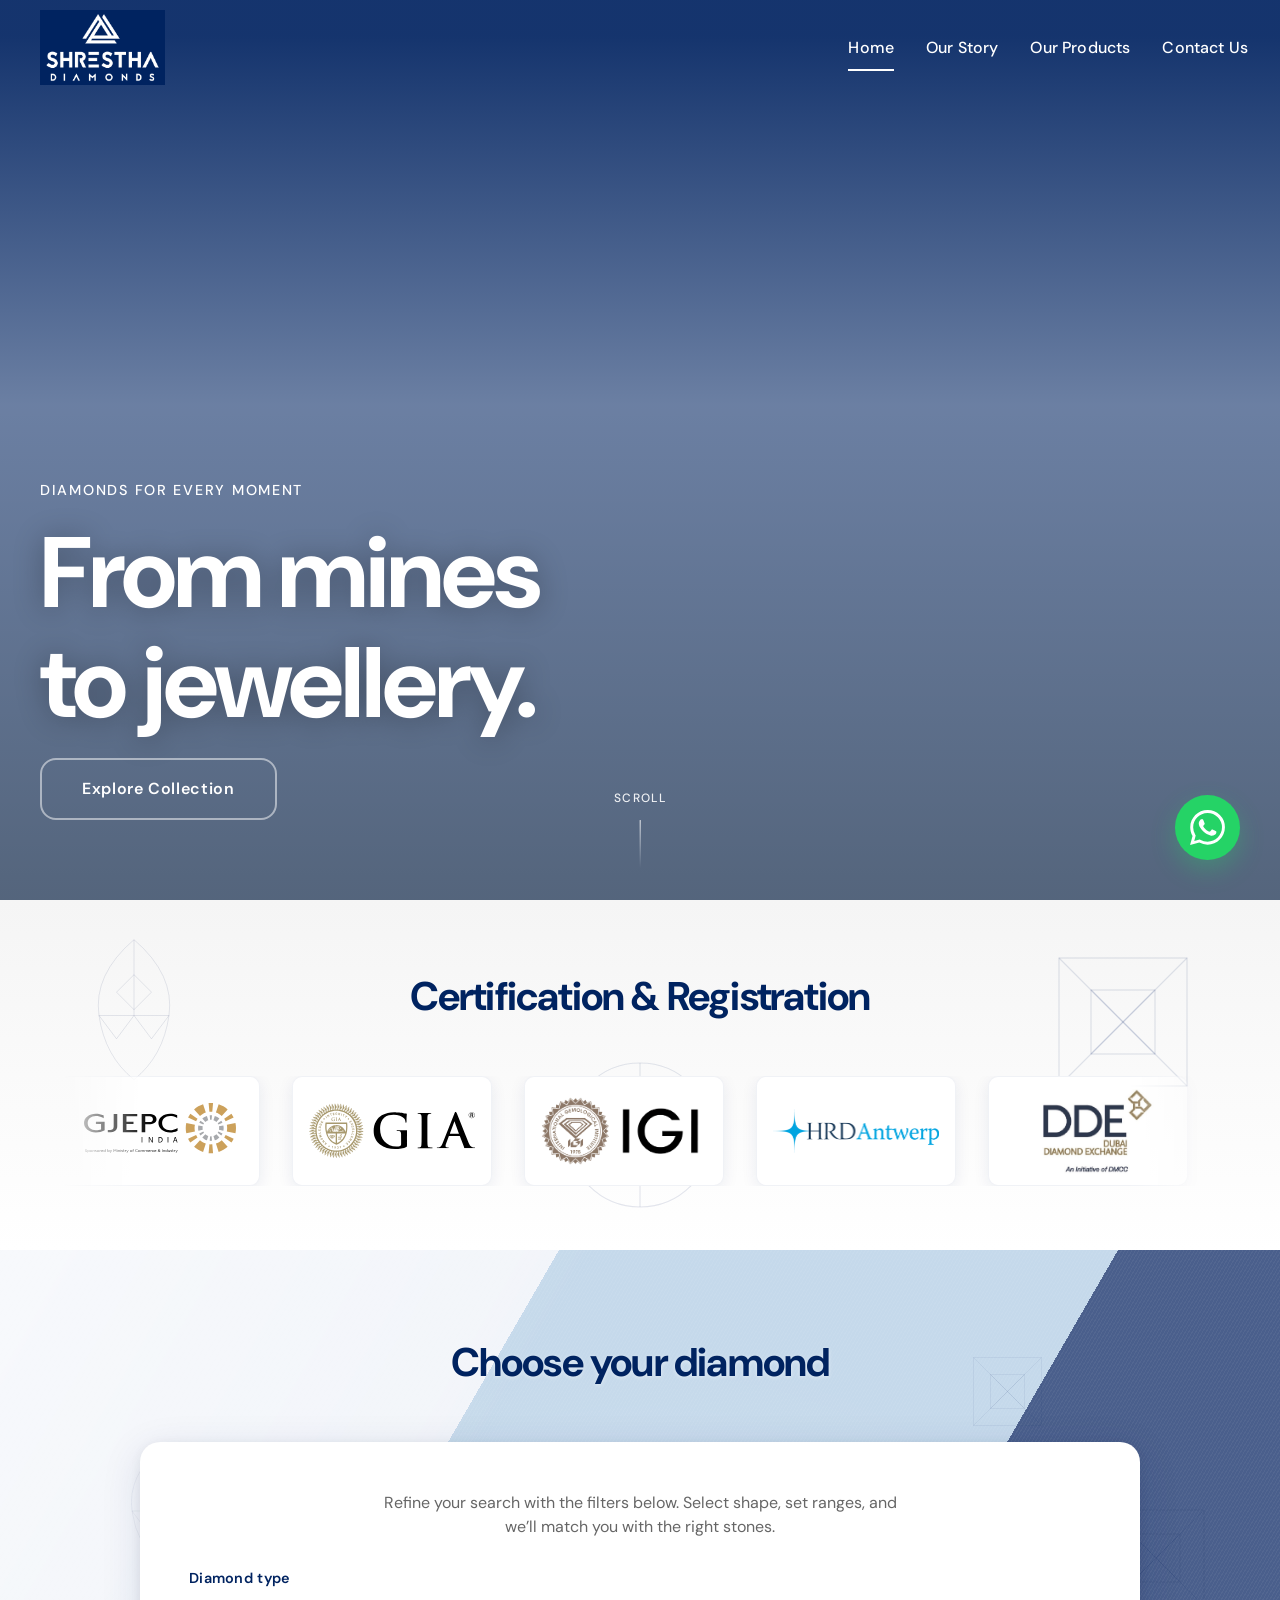
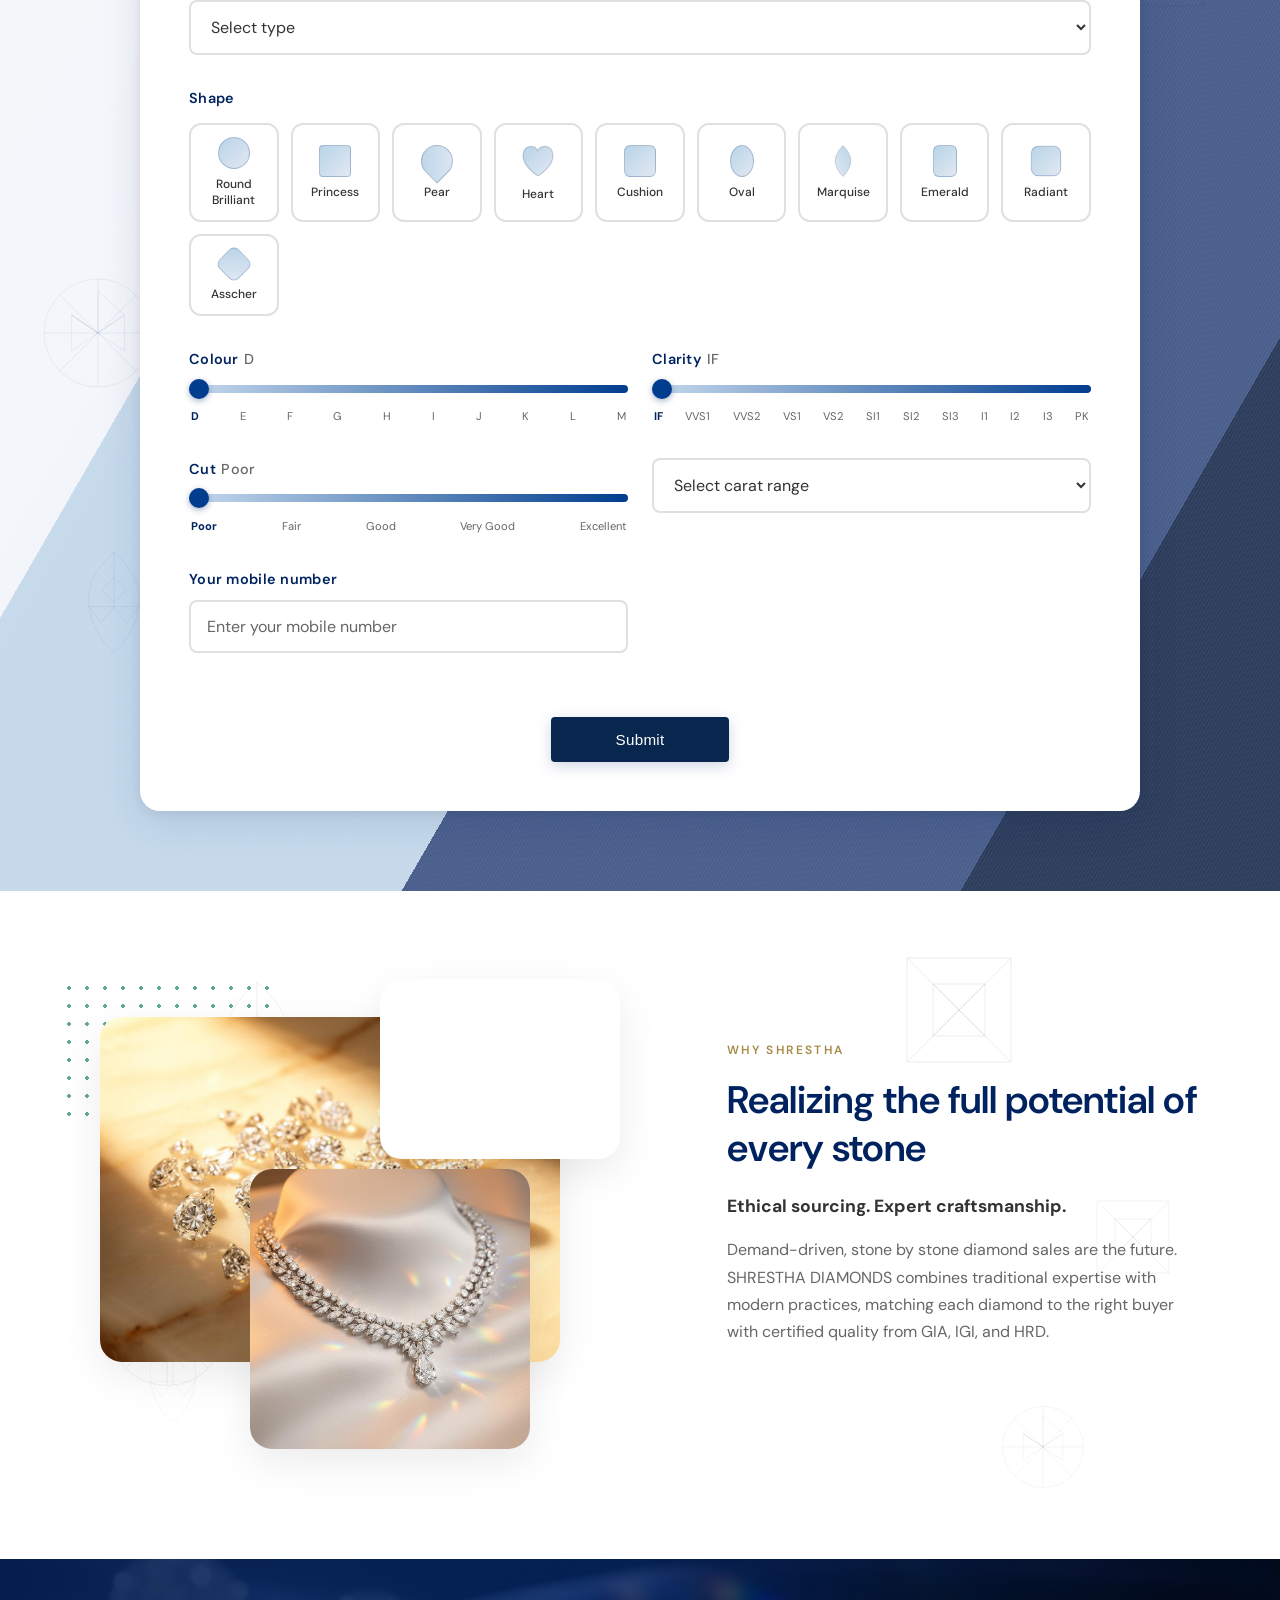
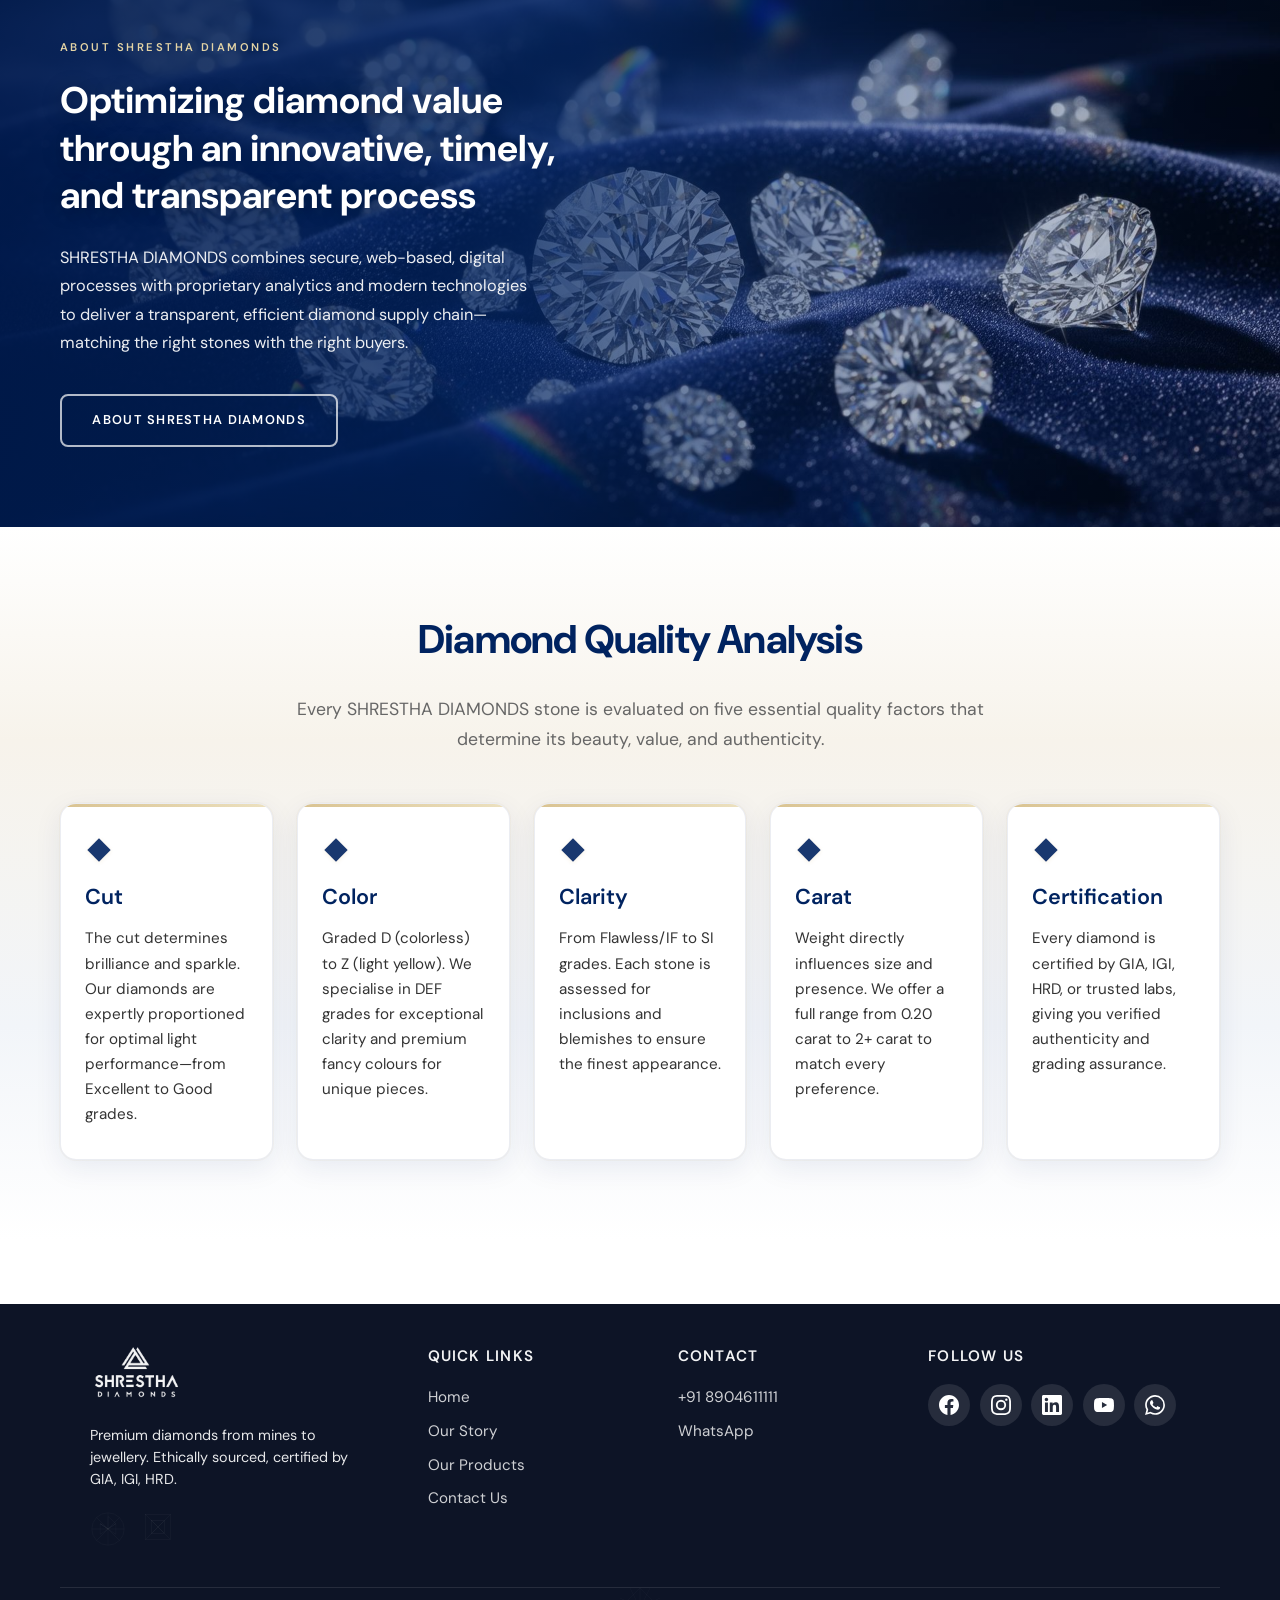
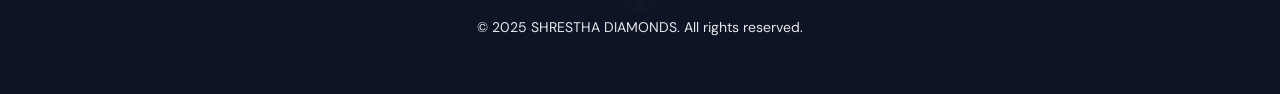
==== index.html @ bd2baa25 "logo changed, certification icons added" ====
<!doctype html>
<html lang="en">

<head>
    <meta charset="UTF-8" />
    <meta name="viewport" content="width=device-width, initial-scale=1.0, viewport-fit=cover" />
    <title>
        SHRESTHA DIAMONDS | Leading Diamond Trader & Importer in South India & Nepal
    </title>
    <meta name="description"
        content="SHRESTHA DIAMONDS: Leading trader, importer, and exporter of premium diamonds in South India and Nepal. Mangaluru central hub for prompt 24-48h delivery. GIA & IGI certified solitaires, polki, and fancy cuts." />
    <link rel="canonical" href="https://shresthadiamonds.com/" />

    <!-- Open Graph -->
    <meta property="og:type" content="website" />
    <meta property="og:title" content="SHRESTHA DIAMONDS - Premium Diamonds from Mines to Jewellery" />
    <meta property="og:description"
        content="Ethically sourced diamonds and fine jewellery. Certified by GIA, IGI, HRD. Diamonds for every moment." />
    <meta property="og:image" content="https://shresthadiamonds.com/assets/images/dimonds-in-box.jpeg" />
    <meta property="og:url" content="https://shresthadiamonds.com/" />
    <meta property="og:locale" content="en_IN" />
    <meta property="og:site_name" content="SHRESTHA DIAMONDS" />

    <!-- Twitter Card -->
    <meta name="twitter:card" content="summary_large_image" />
    <meta name="twitter:title" content="SHRESTHA DIAMONDS - Premium Diamonds" />
    <meta name="twitter:description"
        content="Ethically sourced diamonds and fine jewellery. Certified by GIA, IGI, HRD." />
    <meta name="twitter:image" content="https://shresthadiamonds.com/assets/images/dimonds-in-box.jpeg" />

    <meta name="theme-color" content="#002360" />
    <meta name="robots" content="index, follow" />

    <!-- Resource hints - early connections -->
    <link rel="preconnect" href="https://fonts.googleapis.com" />
    <link rel="preconnect" href="https://fonts.gstatic.com" crossorigin />
    <link rel="dns-prefetch" href="https://images.unsplash.com" />

    <!-- Critical CSS - render-blocking, load first -->
    <link rel="stylesheet" href="assets/css/main.css" />
    <link rel="preload" href="assets/images/logo.png" as="image" />
    <link rel="preload" href="assets/images/black_logo_transparent_background.pdf" as="image" />
    <link rel="preload" href="assets/images/icons.svg" as="image" type="image/svg+xml" />

    <!-- Fonts - load after preconnect, with display=swap to avoid FOIT -->
    <link
        href="https://fonts.googleapis.com/css2?family=DM+Sans:ital,wght@0,400;0,500;0,700;1,400&family=Playfair+Display:wght@400;600;700&family=Inter:wght@300;400;500;600;700&display=swap"
        rel="stylesheet" media="print" onload="this.media = 'all'" />
    <noscript>
        <link
            href="https://fonts.googleapis.com/css2?family=DM+Sans:ital,wght@0,400;0,500;0,700;1,400&family=Playfair+Display:wght@400;600;700&family=Inter:wght@300;400;500;600;700&display=swap"
            rel="stylesheet" />
    </noscript>

    <!-- JSON-LD structured data -->
    <script type="application/ld+json">
            {
                "@context": "https://schema.org",
                "@type": "Organization",
                "name": "SHRESTHA DIAMONDS",
                "description": "Leading diamond trader, importer, and exporter serving the South Indian and Nepal jewellery markets. Specializing in GIA & IGI certified premium diamonds, solitaires, and Syndicate Polki.",
                "url": "https://shresthadiamonds.com",
                "logo": "https://shresthadiamonds.com/assets/images/logo.png",
                "contactPoint": {
                    "@type": "ContactPoint",
                    "telephone": "+91-8904611111",
                    "contactType": "sales",
                    "areaServed": ["IN", "NP"],
                    "availableLanguage": ["English", "Hindi", "Kannada"]
                },
                "address": {
                    "@type": "PostalAddress",
                    "addressLocality": "Mangaluru",
                    "addressRegion": "Karnataka",
                    "addressCountry": "IN"
                },
                "location": [
                    {
                        "@type": "Place",
                        "name": "Mangaluru Central Stock Hub",
                        "address": { "@type": "PostalAddress", "addressLocality": "Mangaluru", "addressCountry": "IN" }
                    },
                    {
                        "@type": "Place",
                        "name": "Kathmandu Overseas Facility",
                        "address": { "@type": "PostalAddress", "addressLocality": "Kathmandu", "addressCountry": "NP" }
                    }
                ]
            }
        </script>
</head>

<body>
    <!-- Navigation - transparent over hero, solid on scroll -->
    <nav class="navbar navbar-transparent" id="navbar">
        <div class="container">
            <div class="nav-content">
                <div class="logo-section">
                    <a href="index.html" class="logo-link" aria-label="SHRESTHA DIAMONDS - Home">
                        <img src="assets/images/logo.png" alt="SHRESTHA DIAMONDS" class="nav-logo" width="120"
                            height="75" fetchpriority="high" decoding="async" />
                    </a>
                </div>
                <button class="mobile-menu-toggle" aria-label="Toggle menu">
                    <span></span>
                    <span></span>
                    <span></span>
                </button>
                <ul class="nav-menu">
                    <li><a href="index.html" class="active">Home</a></li>
                    <li><a href="our-story.html">Our Story</a></li>
                    <li><a href="our-products.html">Our Products</a></li>
                    <li><a href="contact.html">Contact Us</a></li>
                </ul>
            </div>
        </div>
    </nav>

    <!-- Hero Section - Jeton-style full viewport with video -->
    <section class="hero hero-fullscreen">
        <div class="hero-background">
            <video class="hero-video" autoplay muted loop playsinline preload="metadata"
                poster="https://images.unsplash.com/photo-1515562141207-7a88fb7ce338?w=1920&q=80">
                <source src="assets/videos/Luxury_Diamond_Animation_Website_Background.mp4" type="video/mp4" />
                <img src="https://images.unsplash.com/photo-1515562141207-7a88fb7ce338?w=1920&q=80"
                    alt="Diamond Collection" class="hero-image" />
            </video>
            <div class="hero-overlay"></div>
        </div>
        <div class="hero-content">
            <p class="hero-eyebrow reveal-text">
                Diamonds for every moment
            </p>
            <h1 class="hero-headline reveal-text">
                From mines<br />to jewellery.
            </h1>
            <div class="hero-cta reveal-text">
                <a href="index.html#collection" class="btn-hero-primary">Explore Collection</a>
            </div>
        </div>
        <div class="scroll-indicator reveal-text">
            <span class="scroll-text">Scroll</span>
            <span class="scroll-line"></span>
        </div>
    </section>

    <!-- Our Clients Section - Auto-scroll marquee -->
    <section class="clients-section section-reveal">
        <div class="diamond-sketches" aria-hidden="true">
            <svg class="diamond-sketch diamond-sketch--pear" viewBox="0 0 120 140" aria-hidden="true">
                <use href="assets/images/icons.svg#diamond-sketch-pear" />
            </svg>
            <svg class="diamond-sketch diamond-sketch--round" viewBox="0 0 100 100" aria-hidden="true">
                <use href="assets/images/icons.svg#diamond-sketch-round" />
            </svg>
            <svg class="diamond-sketch diamond-sketch--princess" viewBox="0 0 100 100" aria-hidden="true">
                <use href="assets/images/icons.svg#diamond-sketch-princess" />
            </svg>
        </div>
        <div class="container">
            <h2 class="section-title scroll-fade-in">Certification & Registration</h2>
            <div class="clients-marquee">
                <div class="clients-track">
                    <div class="client-logo" title="GJEPC">
                        <img src="assets/images/certification/gjepc-logo.svg" alt="GJEPC" width="100" height="100">
                    </div>
                    <div class="client-logo" title="GIA">
                        <img src="assets/images/certification/gia-logo.svg" alt="GIA" width="100" height="100">
                    </div>
                    <div class="client-logo" title="IGI">
                        <img src="assets/images/certification/igi-logo.png" alt="IGI" width="100" height="100">
                    </div>
                    <div class="client-logo" title="HRD Antwerp">
                        <img src="assets/images/certification/hrd-antwerp-logo.png" alt="HRD Antwerp" width="100" height="100">
                    </div>
                    <div class="client-logo" title="DDE">
                        <img src="assets/images/certification/dde-logo.png" alt="DDE" width="100" height="100">
                    </div>
                    <div class="client-logo" title="FIEO">
                        <img src="assets/images/certification/fieo-logo.png" alt="FIEO" width="100" height="100">
                    </div>
                    <div class="client-logo" title="Kimberley Process">
                        <img src="assets/images/certification/kimberley-process-logo.png" alt="Kimberley Process"
                            width="100" height="100">
                    </div>
                    <div class="client-logo" title="SGL">
                        <img src="assets/images/certification/sgl-logo.png" alt="SGL" width="100" height="100">
                    </div>
                    <!-- Duplicate for seamless loop -->
                    <div class="client-logo" title="GJEPC">
                        <img src="assets/images/certification/gjepc-logo.svg" alt="GJEPC" width="100" height="100">
                    </div>
                    <div class="client-logo" title="GIA">
                        <img src="assets/images/certification/gia-logo.svg" alt="GIA" width="100" height="100">
                    </div>
                    <div class="client-logo" title="IGI">
                        <img src="assets/images/certification/igi-logo.png" alt="IGI" width="100" height="100">
                    </div>
                    <div class="client-logo" title="HRD Antwerp">
                        <img src="assets/images/certification/hrd-antwerp-logo.png" alt="HRD Antwerp" width="100" height="100">
                    </div>
                    <div class="client-logo" title="DDE">
                        <img src="assets/images/certification/dde-logo.png" alt="DDE" width="100" height="100">
                    </div>
                    <div class="client-logo" title="FIEO">
                        <img src="assets/images/certification/fieo-logo.png" alt="FIEO" width="100" height="100">
                    </div>
                    <div class="client-logo" title="Kimberley Process">
                        <img src="assets/images/certification/kimberley-process-logo.png" alt="Kimberley Process"
                            width="100" height="100">
                    </div>
                    <div class="client-logo" title="SGL">
                        <img src="assets/images/certification/sgl-logo.png" alt="SGL" width="100" height="100">
                    </div>
                </div>
            </div>
        </div>
    </section>

    <!-- Diamond Selection Box -->
    <section id="collection" class="diamond-selection section-reveal">
        <div class="diamond-sketches diamond-sketches--selection" aria-hidden="true">
            <svg class="diamond-sketch diamond-sketch--pear" viewBox="0 0 120 140" aria-hidden="true">
                <use href="assets/images/icons.svg#diamond-sketch-pear" />
            </svg>
            <svg class="diamond-sketch diamond-sketch--round" viewBox="0 0 100 100" aria-hidden="true">
                <use href="assets/images/icons.svg#diamond-sketch-round" />
            </svg>
            <svg class="diamond-sketch diamond-sketch--princess" viewBox="0 0 100 100" aria-hidden="true">
                <use href="assets/images/icons.svg#diamond-sketch-princess" />
            </svg>
            <svg class="diamond-sketch diamond-sketch--round diamond-sketch--sel-extra" viewBox="0 0 100 100"
                aria-hidden="true">
                <use href="assets/images/icons.svg#diamond-sketch-round" />
            </svg>
            <svg class="diamond-sketch diamond-sketch--pear diamond-sketch--sel-extra" viewBox="0 0 120 140"
                aria-hidden="true">
                <use href="assets/images/icons.svg#diamond-sketch-pear" />
            </svg>
            <svg class="diamond-sketch diamond-sketch--princess diamond-sketch--sel-extra" viewBox="0 0 100 100"
                aria-hidden="true">
                <use href="assets/images/icons.svg#diamond-sketch-princess" />
            </svg>
        </div>
        <div class="container">
            <h2 class="section-title scroll-fade-in">
                Choose your diamond
            </h2>
            <div class="selection-box scroll-fade-in-delay">
                <p class="filters-intro">
                    Refine your search with the filters below. Select shape,
                    set ranges, and we’ll match you with the right stones.
                </p>
                <form id="diamondForm" class="diamond-form filters-form">
                    <div class="hp-field">
                        <label for="b_name">Bot Name</label>
                        <input type="text" id="b_name" name="b_name" tabindex="-1" autocomplete="off">
                    </div>
                    <input type="hidden" id="shape" name="shape" value="" />

                    <div class="filter-block">
                        <label class="filter-label">Diamond type</label>
                        <select id="diamondType" class="form-control filter-select" required>
                            <option value="">Select type</option>
                            <option value="minus-two">Minus two</option>
                            <option value="star-melle">Star Melle</option>
                            <option value="solitaire">Solitaire</option>
                            <option value="polki">Polki</option>
                        </select>
                    </div>

                    <div class="filter-block filter-shape">
                        <label class="filter-label">Shape</label>
                        <div class="shape-grid" role="group" aria-label="Diamond shape">
                            <button type="button" class="shape-btn" data-shape="round" title="Round Brilliant Cut">
                                <span class="shape-icon shape-round"></span>
                                <span>Round Brilliant</span>
                            </button>
                            <button type="button" class="shape-btn" data-shape="princess" title="Princess">
                                <span class="shape-icon shape-princess"></span>
                                <span>Princess</span>
                            </button>
                            <button type="button" class="shape-btn" data-shape="pear" title="Pear">
                                <span class="shape-icon shape-pear"></span>
                                <span>Pear</span>
                            </button>
                            <button type="button" class="shape-btn" data-shape="heart" title="Heart">
                                <span class="shape-icon shape-heart">
                                    <svg viewBox="0 0 24 24" fill="none" aria-hidden="true">
                                        <use href="assets/images/icons.svg#icon-heart" />
                                    </svg>
                                </span>
                                <span>Heart</span>
                            </button>
                            <button type="button" class="shape-btn" data-shape="cushion" title="Cushion">
                                <span class="shape-icon shape-cushion"></span>
                                <span>Cushion</span>
                            </button>
                            <button type="button" class="shape-btn" data-shape="oval" title="Oval">
                                <span class="shape-icon shape-oval"></span>
                                <span>Oval</span>
                            </button>
                            <button type="button" class="shape-btn" data-shape="marquise" title="Marquise">
                                <span class="shape-icon shape-marquise">
                                    <svg viewBox="0 0 32 32" fill="none" aria-hidden="true">
                                        <use href="assets/images/icons.svg#icon-marquise" />
                                    </svg>
                                </span>
                                <span>Marquise</span>
                            </button>
                            <button type="button" class="shape-btn" data-shape="emerald" title="Emerald">
                                <span class="shape-icon shape-emerald"></span>
                                <span>Emerald</span>
                            </button>
                            <button type="button" class="shape-btn" data-shape="radiant" title="Radiant">
                                <span class="shape-icon shape-radiant"></span>
                                <span>Radiant</span>
                            </button>
                            <button type="button" class="shape-btn" data-shape="asscher-cut" title="Asscher">
                                <span class="shape-icon shape-asscher"></span>
                                <span>Asscher</span>
                            </button>
                        </div>
                    </div>

                    <div class="filter-row filter-row-2">
                        <div class="filter-block filter-slider-block">
                            <label class="filter-label">Colour
                                <span class="filter-value" id="colourValue">D</span></label>
                            <input type="range" id="colourSlider" class="filter-range" min="0" max="9" value="0"
                                step="1" aria-label="Colour grade" />
                            <div class="slider-labels slider-labels-colour">
                                <span>D</span><span>E</span><span>F</span><span>G</span><span>H</span><span>I</span><span>J</span><span>K</span><span>L</span><span>M</span>
                            </div>
                        </div>
                        <div class="filter-block filter-slider-block">
                            <label class="filter-label">Clarity
                                <span class="filter-value" id="clarityValue">IF</span></label>
                            <input type="range" id="claritySlider" class="filter-range" min="0" max="11" value="0"
                                step="1" aria-label="Clarity grade" />
                            <div class="slider-labels slider-labels-clarity">
                                <span>IF</span><span>VVS1</span><span>VVS2</span><span>VS1</span><span>VS2</span><span>SI1</span><span>SI2</span><span>SI3</span><span>I1</span><span>I2</span><span>I3</span><span>PK</span>
                            </div>
                        </div>
                    </div>

                    <div class="filter-row filter-row-2">
                        <div class="filter-block filter-slider-block">
                            <label class="filter-label">Cut
                                <span class="filter-value" id="cutValue">Poor</span></label>
                            <input type="range" id="cutSlider" class="filter-range" min="0" max="4" value="0" step="1"
                                aria-label="Cut grade" />
                            <div class="slider-labels slider-labels-cut">
                                <span>Poor</span><span>Fair</span><span>Good</span><span>Very
                                    Good</span><span>Excellent</span>
                            </div>
                        </div>
                        <div class="filter-block">
                            <select id="caratRange" class="form-control filter-select" aria-label="Carat range"
                                required>
                                <option value="">Select carat range</option>
                                <option value="0-0.14 carat">
                                    0 to 0.14 carat
                                </option>
                                <option value="0.14-0.30 carat">
                                    0.14 - 0.30 carat
                                </option>
                                <option value="0.30-0.40 carat">
                                    0.30-0.40 carat
                                </option>
                                <option value="0.40-0.50 carat">
                                    0.40-0.50 carat
                                </option>
                                <option value="0.50-0.60 carat">
                                    0.50-0.60 carat
                                </option>
                                <option value="0.60-0.70 carat">
                                    0.60-0.70 carat
                                </option>
                                <option value="0.70-0.80 carat">
                                    0.70-0.80 carat
                                </option>
                                <option value="0.80-0.90 carat">
                                    0.80-0.90 carat
                                </option>
                                <option value="0.90-1.00 carat">
                                    0.90-1.00 carat
                                </option>
                                <option value="1.00-1.20 carat">
                                    1.00-1.20 carat
                                </option>
                                <option value="1.20-1.40 carat">
                                    1.20-1.40 carat
                                </option>
                                <option value="1.40-1.60 carat">
                                    1.40-1.60 carat
                                </option>
                                <option value="1.60-1.80 carat">
                                    1.60-1.80 carat
                                </option>
                                <option value="1.80-2.00 carat">
                                    1.80-2.00 carat
                                </option>
                                <option value="2+ Carat">2+ Carat</option>
                            </select>
                        </div>
                    </div>

                    <div class="filter-row filter-row-2">
                        <div class="filter-block filter-contact">
                            <label class="filter-label" for="mobileNumber">Your mobile number</label>
                            <input type="tel" id="mobileNumber" class="form-control filter-input"
                                placeholder="Enter your mobile number" required minlength="10" maxlength="15"
                                pattern="[0-9]{10,15}" title="Please enter a valid mobile number (10-15 digits)" />
                        </div>
                    </div>

                    <button type="submit" class="btn-philosophy"
                        style="margin-top: 2rem; align-self: center; justify-content: center; border: none; cursor: pointer; padding: 0.875rem 4rem;">
                        Submit
                    </button>
                </form>
            </div>
        </div>
    </section>

    <!-- Design Help / WHY SHRESTHA Section - interior collage + content -->
    <section class="design-help-section section-reveal">
        <div class="diamond-sketches diamond-sketches--why" aria-hidden="true">
            <svg class="diamond-sketch diamond-sketch--pear" viewBox="0 0 120 140" aria-hidden="true">
                <use href="assets/images/icons.svg#diamond-sketch-pear" />
            </svg>
            <svg class="diamond-sketch diamond-sketch--round" viewBox="0 0 100 100" aria-hidden="true">
                <use href="assets/images/icons.svg#diamond-sketch-round" />
            </svg>
            <svg class="diamond-sketch diamond-sketch--princess" viewBox="0 0 100 100" aria-hidden="true">
                <use href="assets/images/icons.svg#diamond-sketch-princess" />
            </svg>
            <svg class="diamond-sketch diamond-sketch--round diamond-sketch--why-extra" viewBox="0 0 100 100"
                aria-hidden="true">
                <use href="assets/images/icons.svg#diamond-sketch-round" />
            </svg>
            <svg class="diamond-sketch diamond-sketch--pear diamond-sketch--why-extra" viewBox="0 0 120 140"
                aria-hidden="true">
                <use href="assets/images/icons.svg#diamond-sketch-pear" />
            </svg>
            <svg class="diamond-sketch diamond-sketch--princess diamond-sketch--why-extra" viewBox="0 0 100 100"
                aria-hidden="true">
                <use href="assets/images/icons.svg#diamond-sketch-princess" />
            </svg>
        </div>
        <div class="container design-help-container">
            <div class="design-help-grid">
                <div class="design-help-media scroll-fade-in" aria-hidden="true">
                    <div class="design-help-dots"></div>

                    <div class="design-card design-card--large">
                        <img src="assets/images/diamond-section-1.jpg" alt="Diamond jewellery styling detail"
                            loading="lazy" decoding="async" />
                    </div>

                    <div class="design-card design-card--top-right">
                        <img src="assets/images/diamond-section-2.jpg" alt="Modern interior with diamonds display"
                            loading="lazy" decoding="async" />
                    </div>

                    <div class="design-card design-card--bottom">
                        <img src="assets/images/diamond-section-3.jpg" alt="Minimal product shot with diamond focus"
                            loading="lazy" decoding="async" />
                    </div>
                </div>

                <div class="design-help-content scroll-fade-in">
                    <p class="why-shrestha-eyebrow">WHY SHRESTHA</p>
                    <h2 class="why-shrestha-headline">
                        Realizing the full potential of every stone
                    </h2>
                    <p class="why-shrestha-bold">
                        Ethical sourcing. Expert craftsmanship.
                    </p>
                    <p class="why-shrestha-body">
                        Demand-driven, stone by stone diamond sales are the future. SHRESTHA DIAMONDS combines
                        traditional expertise with modern practices, matching each diamond to the right buyer with
                        certified quality from GIA, IGI, and HRD.
                    </p>
                </div>
            </div>
        </div>
    </section>

    <!-- About SHRESTHA DIAMONDS Section - dark split layout with diamond graphic -->
    <section class="about-clara-section section-reveal">
        <div class="about-clara-container">
            <div class="about-clara-content scroll-fade-in">
                <p class="about-clara-eyebrow">ABOUT SHRESTHA DIAMONDS</p>
                <h2 class="about-clara-headline">
                    Optimizing diamond value through an innovative, timely,
                    and transparent process
                </h2>
                <p class="about-clara-body">
                    SHRESTHA DIAMONDS combines secure, web-based, digital
                    processes with proprietary analytics and modern
                    technologies to deliver a transparent, efficient diamond
                    supply chain—matching the right stones with the right
                    buyers.
                </p>
                <a href="our-story.html" class="btn-about-clara">ABOUT SHRESTHA DIAMONDS</a>
            </div>
        </div>
    </section>

    <!-- Diamond Quality Section - 5 Quality Analyses -->
    <section id="quality" class="quality-section section-reveal">
        <div class="container">
            <h2 class="section-title scroll-fade-in">
                Diamond Quality Analysis
            </h2>
            <p class="quality-intro scroll-fade-in-delay">
                Every SHRESTHA DIAMONDS stone is evaluated on five essential
                quality factors that determine its beauty, value, and
                authenticity.
            </p>
            <div class="quality-grid">
                <div class="quality-card scroll-slide-in-left">
                    <div class="quality-icon" aria-hidden="true">
                        <svg>
                            <use href="assets/images/icons.svg#icon-diamond" />
                        </svg>
                    </div>
                    <h3>Cut</h3>
                    <p>
                        The cut determines brilliance and sparkle. Our
                        diamonds are expertly proportioned for optimal light
                        performance—from Excellent to Good grades.
                    </p>
                </div>
                <div class="quality-card scroll-slide-in-up">
                    <div class="quality-icon" aria-hidden="true">
                        <svg>
                            <use href="assets/images/icons.svg#icon-diamond" />
                        </svg>
                    </div>
                    <h3>Color</h3>
                    <p>
                        Graded D (colorless) to Z (light yellow). We
                        specialise in DEF grades for exceptional clarity and
                        premium fancy colours for unique pieces.
                    </p>
                </div>
                <div class="quality-card scroll-slide-in-up">
                    <div class="quality-icon" aria-hidden="true">
                        <svg>
                            <use href="assets/images/icons.svg#icon-diamond" />
                        </svg>
                    </div>
                    <h3>Clarity</h3>
                    <p>
                        From Flawless/IF to SI grades. Each stone is
                        assessed for inclusions and blemishes to ensure the
                        finest appearance.
                    </p>
                </div>
                <div class="quality-card scroll-slide-in-up">
                    <div class="quality-icon" aria-hidden="true">
                        <svg>
                            <use href="assets/images/icons.svg#icon-diamond" />
                        </svg>
                    </div>
                    <h3>Carat</h3>
                    <p>
                        Weight directly influences size and presence. We
                        offer a full range from 0.20 carat to 2+ carat to match
                        every preference.
                    </p>
                </div>
                <div class="quality-card scroll-slide-in-right">
                    <div class="quality-icon" aria-hidden="true">
                        <svg>
                            <use href="assets/images/icons.svg#icon-diamond" />
                        </svg>
                    </div>
                    <h3>Certification</h3>
                    <p>
                        Every diamond is certified by GIA, IGI, HRD, or
                        trusted labs, giving you verified authenticity and
                        grading assurance.
                    </p>
                </div>
            </div>
        </div>
    </section>

    <!-- Footer -->
    <footer class="footer">
        <div class="container footer-container">
            <div class="footer-grid">
                <div class="footer-brand">
                    <a href="index.html" class="footer-logo-link" aria-label="SHRESTHA DIAMONDS - Home">
                        <img src="assets/images/transparent-logo.png" alt="SHRESTHA DIAMONDS" class="footer-logo"
                            width="140" height="70" loading="lazy" decoding="async" />
                    </a>
                    <p class="footer-tagline">Premium diamonds from mines to jewellery. Ethically sourced, certified by
                        GIA, IGI, HRD.</p>
                    <div class="footer-deco-sketches" aria-hidden="true">
                        <svg class="footer-sketch footer-sketch--round" aria-hidden="true">
                            <use href="assets/images/icons.svg#diamond-sketch-round" />
                        </svg>
                        <svg class="footer-sketch footer-sketch--princess" aria-hidden="true">
                            <use href="assets/images/icons.svg#diamond-sketch-princess" />
                        </svg>
                    </div>
                </div>
                <div class="footer-links">
                    <h3 class="footer-heading">Quick Links</h3>
                    <ul class="footer-list">
                        <li><a href="index.html">Home</a></li>
                        <li><a href="our-story.html">Our Story</a></li>
                        <li><a href="our-products.html">Our Products</a></li>
                        <li><a href="contact.html">Contact Us</a></li>
                    </ul>
                </div>
                <div class="footer-contact">
                    <h3 class="footer-heading">Contact</h3>
                    <ul class="footer-list footer-contact-list">
                        <li>
                            <a href="tel:+918904611111" class="footer-contact-link">+91 8904611111</a>
                        </li>
                        <li>
                            <a href="https://wa.me/918904611111" target="_blank" rel="noopener noreferrer"
                                class="footer-contact-link footer-whatsapp" aria-label="WhatsApp">WhatsApp</a>
                        </li>
                    </ul>
                </div>
                <div class="footer-social">
                    <h3 class="footer-heading">Follow Us</h3>
                    <div class="footer-social-links">
                        <a href="https://www.facebook.com/" target="_blank" rel="noopener noreferrer"
                            class="footer-social-link" aria-label="Facebook">
                            <svg width="22" height="22" aria-hidden="true">
                                <use href="assets/images/icons.svg#icon-facebook" />
                            </svg>
                        </a>
                        <a href="https://www.instagram.com/diamonds.shrestha?utm_source=qr&igsh=MTQ2d2ZvaTBpcmE4eQ=="
                            target="_blank" rel="noopener noreferrer" class="footer-social-link" aria-label="Instagram">
                            <svg width="22" height="22" aria-hidden="true">
                                <use href="assets/images/icons.svg#icon-instagram" />
                            </svg>
                        </a>
                        <a href="https://www.linkedin.com/" target="_blank" rel="noopener noreferrer"
                            class="footer-social-link" aria-label="LinkedIn">
                            <svg width="22" height="22" aria-hidden="true">
                                <use href="assets/images/icons.svg#icon-linkedin" />
                            </svg>
                        </a>
                        <a href="https://www.youtube.com/" target="_blank" rel="noopener noreferrer"
                            class="footer-social-link" aria-label="YouTube">
                            <svg width="22" height="22" aria-hidden="true">
                                <use href="assets/images/icons.svg#icon-youtube" />
                            </svg>
                        </a>
                        <a href="https://wa.me/918904611111" target="_blank" rel="noopener noreferrer"
                            class="footer-social-link" aria-label="WhatsApp">
                            <svg width="22" height="22" aria-hidden="true">
                                <use href="assets/images/icons.svg#icon-whatsapp" />
                            </svg>
                        </a>
                    </div>
                </div>
            </div>
            <div class="footer-bottom">
                <div class="footer-bottom-pattern" aria-hidden="true">
                    <svg class="footer-scratch-tile" aria-hidden="true">
                        <use href="assets/images/icons.svg#footer-diamond-scratch" />
                    </svg>
                </div>
                <p class="footer-copyright">&copy; 2025 SHRESTHA DIAMONDS. All rights reserved.</p>
            </div>
        </div>
    </footer>

    <a href="https://wa.me/918904611111" class="whatsapp-float" target="_blank" rel="noopener noreferrer"
        aria-label="WhatsApp">
        <svg>
            <use href="assets/images/icons.svg#icon-whatsapp" />
        </svg>
    </a>

    <script src="assets/js/config.js" defer></script>
    <script src="assets/js/main.js" defer></script>
</body>

</html>
---- assets/css/main.css ----
/**
 * SHRESTHA DIAMONDS - Main Stylesheet
 * ------------------------------------
 * 1. Reset & Base
 * 2. Layout (container)
 * 3. Navigation
 * 4. Hero
 * 5. Gallery
 * 6. Forms & Buttons
 * 7. Sections (diamond-selection, book-trade, certifications, story, contact, footer)
 * 8. Animations & Utilities
 * 9. Responsive (768px, 480px, touch, landscape)
 */

/* ==========================================================================
   1. Reset and Base
   ========================================================================== */
* {
    margin: 0;
    padding: 0;
    box-sizing: border-box;
}

:root {
    --primary-blue: #002360;
    --white: #ffffff;
    --light-blue: #003d8f;
    --dark-blue: #001a4d;
    --gray-light: #f5f5f5;
    --gray-medium: #e0e0e0;
    --text-dark: #333333;
    --text-light: #666666;
    /* Navbar height for inner-page hero offset (padding + logo height) */
    --navbar-height: 110px;
    /* Luxury accents */
    --gold: #c9a962;
    --gold-light: #e4d4a5;
    --gold-dark: #a68b45;
    --champagne: #f7f3eb;
    --silver-mist: rgba(255, 255, 255, 0.12);
    --sparkle: rgba(201, 169, 98, 0.25);
}

body {
    font-family: "DM Sans", sans-serif;
    color: var(--text-dark);
    line-height: 1.6;
    background-color: var(--white);
    -webkit-font-smoothing: antialiased;
    -moz-osx-font-smoothing: grayscale;
    text-rendering: optimizeLegibility;
    overflow-x: hidden;
    width: 100%;
    max-width: 100%;
    position: relative;
}

/* Prevent text size adjustment on iOS; prevent horizontal overflow on mobile */
html {
    -webkit-text-size-adjust: 100%;
    -ms-text-size-adjust: 100%;
    overflow-x: hidden;
    width: 100%;
    max-width: 100vw;
}

/* Responsive images (hero video is handled in .hero-video) */
img {
    max-width: 100%;
    height: auto;
}

.container {
    margin: 0 auto;
    padding: 0 20px;
    max-width: 1200px;
    width: 100%;
}

/* Navigation - brand top-left like Jeton */
.navbar {
    padding: 10px 0;
    position: fixed;
    top: 0;
    left: 0;
    right: 0;
    z-index: 1000;
    width: 100%;
    max-width: 100vw;
    overflow-x: hidden;
    box-sizing: border-box;
    transition:
        background-color 0.4s ease,
        box-shadow 0.4s ease,
        backdrop-filter 0.4s ease,
        padding 0.3s ease;
}

.navbar-transparent {
    background-color: transparent;
    box-shadow: none;
}

/* Inner pages (not index): white nav; index starts transparent and turns white on scroll */
.navbar:not(.navbar-transparent) {
    background-color: var(--white);
    -webkit-backdrop-filter: blur(12px);
    backdrop-filter: blur(12px);
    box-shadow: 0 4px 25px rgba(0, 0, 0, 0.08);
    border-bottom: 1px solid rgba(0, 35, 96, 0.05);
}

.navbar.scrolled {
    background-color: rgba(255, 255, 255, 0.98);
    -webkit-backdrop-filter: blur(12px);
    backdrop-filter: blur(12px);
    box-shadow: 0 4px 25px rgba(0, 0, 0, 0.08);
    border-bottom: 1px solid rgba(0, 35, 96, 0.05);
}

.navbar-transparent .main-logo,
.navbar-transparent .sub-logo,
.navbar-transparent .nav-menu a {
    color: var(--white);
}

.navbar.scrolled .main-logo,
.navbar.scrolled .sub-logo,
.navbar.scrolled .nav-menu a,
.navbar:not(.navbar-transparent) .main-logo,
.navbar:not(.navbar-transparent) .sub-logo,
.navbar:not(.navbar-transparent) .nav-menu a {
    color: var(--primary-blue);
}

.navbar.scrolled .mobile-menu-toggle span,
.navbar:not(.navbar-transparent) .mobile-menu-toggle span {
    background-color: var(--primary-blue);
}

.nav-content {
    display: flex;
    justify-content: space-between;
    align-items: center;
    flex-wrap: wrap;
    min-width: 0;
    width: 100%;
}

/* Brand in top-left corner - Jeton style */
.logo-section {
    display: flex;
    flex-direction: column;
    padding-left: 0;
    align-items: flex-start;
    min-width: 0;
    flex: 1 1 auto;
}

.logo-link {
    display: block;
    line-height: 0;
    max-width: 100%;
}

.nav-logo {
    height: 75px;
    width: auto;
    max-width: 100%;
    object-fit: contain;
    display: block;
    margin-bottom: 0.2rem;
    transition: opacity 0.3s ease, transform 0.3s ease;
}

.navbar .container {
    padding-left: max(2.5rem, env(safe-area-inset-left));
    padding-right: max(2rem, env(safe-area-inset-right));
    width: 100%;
    max-width: 100%;
    box-sizing: border-box;
}

.main-logo {
    font-family: "DM Sans", sans-serif;
    font-size: 1.85rem;
    font-weight: 700;
    color: var(--white);
    margin: 0;
    letter-spacing: -0.02em;
    line-height: 1.2;
}

.sub-logo {
    font-family: "DM Sans", sans-serif;
    font-size: 0.7rem;
    font-weight: 400;
    color: var(--white);
    opacity: 0.92;
    margin: 0.15rem 0 0;
    letter-spacing: 0.02em;
}

/* Mobile Menu Toggle */
.mobile-menu-toggle {
    display: none;
    flex-direction: column;
    align-items: center;
    justify-content: center;
    background: transparent;
    border: none;
    cursor: pointer;
    padding: 0.5rem;
    gap: 5px;
    z-index: 1001;
    min-width: 44px;
    min-height: 44px;
}

.mobile-menu-toggle span {
    width: 25px;
    height: 3px;
    background-color: var(--white);
    border-radius: 3px;
    transition: all 0.3s ease;
    display: block;
}

.mobile-menu-toggle.active span:nth-child(1) {
    transform: rotate(45deg) translate(8px, 8px);
}

.mobile-menu-toggle.active span:nth-child(2) {
    opacity: 0;
}

.mobile-menu-toggle.active span:nth-child(3) {
    transform: rotate(-45deg) translate(7px, -7px);
}

.nav-menu {
    display: flex;
    list-style: none;
    gap: 2rem;
    flex-wrap: wrap;
    margin: 0;
    padding: 0;
}

.nav-menu a {
    font-family: "DM Sans", sans-serif;
    color: var(--white);
    text-decoration: none;
    font-weight: 500;
    transition: all 0.3s ease;
    padding: 0.5rem 0;
    display: block;
    font-size: 1rem;
    letter-spacing: 0.01em;
}

.nav-menu a:hover,
.nav-menu a.active {
    opacity: 1;
    border-bottom: 2px solid var(--white);
}

.navbar.scrolled .nav-menu a:hover,
.navbar.scrolled .nav-menu a.active,
.navbar:not(.navbar-transparent) .nav-menu a:hover,
.navbar:not(.navbar-transparent) .nav-menu a.active {
    border-bottom-color: var(--primary-blue);
}

/* Hero Section - Jeton-style full viewport with video */
.hero {
    position: relative;
    text-align: center;
    color: var(--white);
    display: flex;
    align-items: center;
    justify-content: center;
    overflow: hidden;
    max-width: 100%;
    width: 100%;
}

.hero-fullscreen {
    min-height: 100vh;
    padding: 0;
    display: flex;
    align-items: flex-end;
    justify-content: flex-start;
}

/* Page hero - inner pages (Our Story, etc.) - compact height, offset below fixed nav */
.hero-page {
    min-height: 40vh;
    padding: 0;
    padding-top: var(--navbar-height);
    display: flex;
    align-items: flex-end;
    justify-content: flex-start;
}

/* Our Story hero - card-style banner */
.hero-story {
    position: relative;
}



.hero-background {
    position: absolute;
    top: 0;
    left: 0;
    width: 100%;
    height: 100%;
    max-width: 100%;
    z-index: 0;
    overflow: hidden;
}

.hero-video {
    width: 100%;
    height: 100%;
    object-fit: cover;
    transform: scale(1.05);
}

.hero-video + .hero-overlay,
.hero-background .hero-overlay {
    position: absolute;
    top: 0;
    left: 0;
    width: 100%;
    height: 100%;
    z-index: 1;
}

.hero-image {
    width: 100%;
    height: 100%;
    object-fit: cover;
    display: block;
}

.hero-overlay {
    position: absolute;
    top: 0;
    left: 0;
    width: 100%;
    height: 100%;
    background: linear-gradient(
        180deg,
        rgb(1 35 97 / 92%) 4% 4%,
        rgb(0 35 96 / 58%) 45%,
        rgb(0 25 60 / 67%) 100%
    );
    z-index: 1;
}

/* Hero content - bottom left, text align start (Jeton style) */
.hero-content {
    position: relative;
    z-index: 2;
    max-width: 720px;
    margin: 0;
    padding: 0 2.5rem 5rem 2.5rem;
    display: flex;
    flex-direction: column;
    align-items: flex-start;
    text-align: start;
}

.hero-eyebrow {
    font-family: "DM Sans", sans-serif;
    font-size: 0.9rem;
    font-weight: 500;
    letter-spacing: 0.12em;
    text-transform: uppercase;
    margin: 0 0 1rem;
    opacity: 0.95;
}

.hero-headline {
    font-family: "DM Sans", sans-serif;
    font-size: clamp(2.5rem, 8vw, 6.25rem);
    font-weight: 700;
    line-height: 1.1;
    margin: 0 0 1.25rem;
    letter-spacing: -0.03em;
    text-shadow: 0 2px 30px rgba(0, 0, 0, 0.3);
}

/* Our Story hero specific typography */
.hero-eyebrow--story {
    display: inline-flex;
    align-items: center;
    gap: 0.4rem;
    font-size: 0.78rem;
    letter-spacing: 0.22em;
    color: var(--gold-light);
}

.hero-eyebrow-icon {
    font-size: 0.9rem;
    color: var(--gold);
    transform: translateY(-1px);
}

.hero-headline--story {
    font-family: "DM Sans", sans-serif;
    font-size: clamp(2rem, 5vw, 4rem); 
}

.hero-headline-line {
    display: inline-block;
}

.hero-headline-line--primary {
    color: #ffffff;
}

.hero-headline-line--accent {
    color: var(--gold-light);
    font-style: italic;
}

.hero-subline--story {
    max-width: 500px;
    font-size: 1rem;
    color: rgba(255, 255, 255, 0.9);
}

.hero-subline {
    font-family: "DM Sans", sans-serif;
    font-size: clamp(1rem, 2.2vw, 1.3rem);
    font-weight: 400;
    margin: 0 0 2rem;
    opacity: 0.92;
    max-width: 380px;
    letter-spacing: 0.01em;
    line-height: 1.5;
}

.btn-hero-primary {
    font-family: "DM Sans", sans-serif;
    display: inline-block;
    padding: 1rem 2.5rem;
    background: transparent;
    color: var(--white);
    font-weight: 600;
    font-size: 1rem;
    letter-spacing: 0.04em;
    text-decoration: none;
    border-radius: 16px;
    border: 2px solid rgba(255, 255, 255, 0.5);
    backdrop-filter: blur(8px);
    transition:
        transform 0.35s cubic-bezier(0.34, 1.56, 0.64, 1),
        box-shadow 0.35s ease,
        background 0.35s ease,
        border-color 0.35s ease,
        color 0.35s ease;
}

.btn-hero-primary:hover {
    transform: translateY(-3px) scale(1.02);
    background: rgba(255, 255, 255, 0.12);
    border-color: rgba(255, 255, 255, 0.9);
    box-shadow:
        0 12px 40px rgba(0, 0, 0, 0.2),
        0 0 0 1px rgba(255, 255, 255, 0.1);
}

.btn-hero-primary:focus-visible {
    outline: none;
    border-color: rgba(255, 255, 255, 0.9);
    box-shadow: 0 0 0 3px rgba(255, 255, 255, 0.25);
}

/* Scroll indicator - centered on page */
.scroll-indicator {
    position: absolute;
    left: 50%;
    bottom: 2rem;
    transform: translateX(-50%);
    z-index: 2;
    display: flex;
    flex-direction: column;
    align-items: center;
    gap: 0.75rem;
}

.scroll-text {
    font-family: "DM Sans", sans-serif;
    font-size: 0.75rem;
    font-weight: 500;
    letter-spacing: 0.12em;
    text-transform: uppercase;
    opacity: 0.9;
}

.scroll-line {
    width: 1px;
    height: 48px;
    background: linear-gradient(
        to bottom,
        rgba(255, 255, 255, 0.9),
        transparent
    );
    border-radius: 2px;
    animation: scrollPulse 2s ease-in-out infinite;
}

@keyframes scrollPulse {
    0%,
    100% {
        opacity: 1;
        transform: scaleY(1);
    }
    50% {
        opacity: 0.5;
        transform: scaleY(0.6);
    }
}

/* Reveal text animation for hero */
.reveal-text {
    opacity: 0;
    transform: translateY(28px);
    animation: revealHero 1s ease-out forwards;
}

.reveal-text:nth-child(1) {
    animation-delay: 0.2s;
}
.reveal-text:nth-child(2) {
    animation-delay: 0.4s;
}
.reveal-text:nth-child(3) {
    animation-delay: 0.55s;
}
.reveal-text:nth-child(4) {
    animation-delay: 0.7s;
}
.reveal-text:nth-child(5) {
    animation-delay: 0.85s;
}
.reveal-text:nth-child(6) {
    animation-delay: 1s;
}
.reveal-text:nth-child(7) {
    animation-delay: 1.15s;
}
.reveal-text:nth-child(8) {
    animation-delay: 1.3s;
}
.scroll-indicator.reveal-text {
    opacity: 0;
    transform: translate(-50%, 28px);
    animation: revealHeroCenter 1s ease-out 1.6s forwards;
}

@keyframes revealHeroCenter {
    from {
        opacity: 0;
        transform: translate(-50%, 28px);
    }
    to {
        opacity: 1;
        transform: translate(-50%, 0);
    }
}

@keyframes revealHero {
    to {
        opacity: 1;
        transform: translateY(0);
    }
}

/* Gallery Section - Jeton-style spacing */
.gallery-section {
    position: relative;
    padding: 6rem 0;
    background: linear-gradient(
        to bottom,
        var(--white) 0%,
        var(--gray-light) 100%
    );
    overflow: hidden;
}

.gallery-grid {
    display: grid;
    grid-template-columns: repeat(auto-fit, minmax(300px, 1fr));
    gap: 2rem;
    margin-top: 3rem;
}

/* Staggered scroll animation for gallery items (Jeton-style) */
.gallery-item:nth-child(1) {
    transition-delay: 0.05s;
}
.gallery-item:nth-child(2) {
    transition-delay: 0.15s;
}
.gallery-item:nth-child(3) {
    transition-delay: 0.25s;
}
.gallery-item:nth-child(4) {
    transition-delay: 0.35s;
}
.gallery-item:nth-child(5) {
    transition-delay: 0.45s;
}
.gallery-item:nth-child(6) {
    transition-delay: 0.55s;
}

.gallery-item {
    position: relative;
    border-radius: 15px;
    overflow: hidden;
    box-shadow: 0 10px 30px rgba(0, 35, 96, 0.15);
    cursor: pointer;
    transition:
        transform 0.3s ease,
        box-shadow 0.3s ease;
    aspect-ratio: 4/3;
}

.gallery-item:hover {
    transform: translateY(-10px) scale(1.02);
    box-shadow: 0 20px 40px rgba(0, 35, 96, 0.3);
}

.gallery-image {
    width: 100%;
    height: 100%;
    object-fit: cover;
    transition: transform 0.5s ease;
}

.gallery-item:hover .gallery-image {
    transform: scale(1.1);
}

.gallery-overlay {
    position: absolute;
    bottom: 0;
    left: 0;
    right: 0;
    background: linear-gradient(to top, rgba(0, 35, 96, 0.9), transparent);
    padding: 2rem;
    color: var(--white);
    transform: translateY(100%);
    transition: transform 0.3s ease;
}

.gallery-item:hover .gallery-overlay {
    transform: translateY(0);
}

.gallery-overlay h3 {
    font-family: "DM Sans", sans-serif;
    font-size: 1.5rem;
    font-weight: 600;
    margin: 0;
}

/* Diamond Quality Section - 5 Quality Analyses */
.quality-section {
    padding: 5rem 0;
    background: linear-gradient(
        180deg,
        var(--white) 0%,
        var(--champagne) 30%,
        #f2f5f9 70%,
        var(--white) 100%
    );
}

.quality-intro {
    text-align: center;
    max-width: 700px;
    margin: -1.5rem auto 3rem;
    font-size: 1.1rem;
    color: var(--text-light);
    line-height: 1.7;
}

.quality-grid {
    display: grid;
    grid-template-columns: repeat(5, 1fr);
    gap: 1.5rem;
    margin-top: 2rem;
}

.quality-card {
    background: var(--white);
    border-radius: 16px;
    padding: 2rem 1.5rem;
    box-shadow:
        0 8px 28px rgba(0, 35, 96, 0.08),
        0 0 0 1px rgba(201, 169, 98, 0.06);
    border: 1px solid rgba(0, 35, 96, 0.08);
    transition:
        transform 0.35s cubic-bezier(0.22, 1, 0.36, 1),
        box-shadow 0.35s ease,
        border-color 0.35s ease;
    position: relative;
    overflow: hidden;
}

.quality-card::before {
    content: "";
    position: absolute;
    top: 0;
    left: 0;
    right: 0;
    height: 3px;
    background: linear-gradient(90deg, var(--gold), var(--gold-light));
    opacity: 0.7;
    transition: opacity 0.3s ease;
}

.quality-card:hover {
    transform: translateY(-6px);
    box-shadow:
        0 16px 40px rgba(0, 35, 96, 0.12),
        0 0 0 1px rgba(201, 169, 98, 0.12);
    border-color: rgba(0, 35, 96, 0.12);
}

.quality-card:hover::before {
    opacity: 1;
}

.quality-icon {
    color: var(--primary-blue);
    margin-bottom: 1rem;
    opacity: 0.9;
    filter: drop-shadow(0 1px 2px rgba(201, 169, 98, 0.2));
}

.quality-icon svg {
    display: block;
    width: 1.75rem;
    height: 1.75rem;
    color: currentColor;
}

.quality-card h3 {
    font-family: "DM Sans", sans-serif;
    font-size: 1.35rem;
    color: var(--primary-blue);
    margin-bottom: 0.75rem;
    font-weight: 600;
}

.quality-card p {
    font-size: 0.95rem;
    color: var(--text-dark);
    line-height: 1.65;
    margin: 0;
}

/* Diamond Selection Section – diagonal color blocks, modern layered background */
.diamond-selection {
    padding: 5rem 0;
    background: linear-gradient(
        120deg,
        #f2f5fa 0%,
        #f2f5fa 28%,
        #c5d9eb 28%,
        #c5d9eb 56%,
        #4a5f8c 56%,
        #4a5f8c 84%,
        #2d3d5c 84%,
        #2d3d5c 100%
    );
    position: relative;
    overflow: hidden;
}

/* Soft overlay for depth, keeps section readable */
.diamond-selection::before {
    content: "";
    position: absolute;
    inset: 0;
    z-index: 1;
    background:
        linear-gradient(120deg, rgba(255, 255, 255, 0.4) 0%, transparent 30%),
        radial-gradient(
            ellipse 70% 60% at 50% 40%,
            rgba(255, 255, 255, 0.15) 0%,
            transparent 55%
        );
    pointer-events: none;
}

/* Subtle diagonal stripe accents between bands */
.diamond-selection::after {
    content: "";
    position: absolute;
    top: 0;
    left: 0;
    right: 0;
    bottom: 0;
    z-index: 1;
    background: repeating-linear-gradient(
        120deg,
        transparent,
        transparent 2px,
        rgba(255, 255, 255, 0.08) 2px,
        rgba(255, 255, 255, 0.08) 3px
    );
    pointer-events: none;
    opacity: 0.6;
}

.diamond-selection .container {
    position: relative;
    z-index: 2;
}

.diamond-selection .section-title {
    text-shadow: 0 1px 4px rgba(255, 255, 255, 0.5);
}

.section-title {
    font-family: "DM Sans", sans-serif;
    font-size: clamp(1.9rem, 4vw, 2.5rem);
    color: var(--primary-blue);
    text-align: center;
    margin-bottom: 3rem;
    font-weight: 700;
    letter-spacing: -0.02em;
    word-wrap: break-word;
    overflow-wrap: break-word;
}

.selection-box {
    background-color: var(--white);
    border-radius: 20px;
    padding: 3rem;
    box-shadow:
        0 10px 40px rgba(0, 35, 96, 0.12),
        0 2px 12px rgba(0, 0, 0, 0.06);
    max-width: 1000px;
    margin: 0 auto;
    border: 1px solid rgba(255, 255, 255, 0.9);
}

.diamond-form {
    display: flex;
    flex-direction: column;
    gap: 1.5rem;
}

/* Filters form – user-friendly diamond selection */
.filters-intro {
    text-align: center;
    color: var(--text-light);
    font-size: 1rem;
    margin-bottom: 1.75rem;
    max-width: 520px;
    margin-left: auto;
    margin-right: auto;
    line-height: 1.5;
}

.filters-form {
    gap: 2rem;
}

.filter-block {
    display: flex;
    flex-direction: column;
    gap: 0.6rem;
}

.filter-label {
    font-weight: 600;
    color: var(--primary-blue);
    font-size: 0.9rem;
    letter-spacing: 0.02em;
}

.filter-value {
    font-weight: 500;
    color: var(--text-light);
    margin-left: 0.35rem;
}

.filter-select,
.filter-number,
.filter-input {
    padding: 0.75rem 1rem;
    border: 2px solid var(--gray-medium);
    border-radius: 10px;
    font-size: 1rem;
    font-family: "DM Sans", sans-serif;
    transition:
        border-color 0.2s ease,
        box-shadow 0.2s ease;
    background-color: var(--white);
    color: var(--text-dark);
    max-width: 100%;
}

.filter-select:focus,
.filter-number:focus,
.filter-input:focus {
    outline: none;
    border-color: var(--primary-blue);
    box-shadow: 0 0 0 3px rgba(0, 35, 96, 0.12);
}

.filter-number {
    width: 100%;
    min-width: 0;
}

/* Shape selection – icon grid */
.filter-shape .filter-label {
    margin-bottom: 0.25rem;
}

.shape-grid {
    display: grid;
    grid-template-columns: repeat(auto-fill, minmax(88px, 1fr));
    gap: 0.75rem;
}

.shape-btn {
    display: flex;
    flex-direction: column;
    align-items: center;
    justify-content: center;
    gap: 0.4rem;
    padding: 0.75rem 0.5rem;
    border: 2px solid var(--gray-medium);
    border-radius: 12px;
    background: var(--white);
    cursor: pointer;
    transition:
        border-color 0.2s ease,
        background 0.2s ease,
        box-shadow 0.2s ease;
    font-size: 0.75rem;
    font-weight: 500;
    color: var(--text-dark);
    font-family: "DM Sans", sans-serif;
}

.shape-btn:hover {
    border-color: var(--light-blue);
    background: rgba(0, 61, 143, 0.06);
}

.shape-btn.active {
    border-color: var(--primary-blue);
    background: rgba(0, 35, 96, 0.08);
    box-shadow: 0 0 0 2px rgba(0, 35, 96, 0.15);
}

.shape-icon {
    width: 32px;
    height: 32px;
    flex-shrink: 0;
    background: linear-gradient(135deg, #b8d4e8 0%, #e2e8f2 100%);
    border: 1px solid rgba(0, 35, 96, 0.2);
}

.shape-round {
    border-radius: 50%;
}
.shape-princess {
    border-radius: 4px;
}
.shape-pear {
    border-radius: 50% 50% 50% 0;
    transform: rotate(-45deg);
}
.shape-heart {
    padding: 0;
    background: transparent;
    border: none;
    width: 36px;
    height: 36px;
    display: flex;
    align-items: center;
    justify-content: center;
}
.shape-heart svg {
    display: block;
    width: 100%;
    height: 100%;
    object-fit: contain;
    object-position: center;
}
.shape-cushion {
    border-radius: 20%;
}
.shape-oval {
    border-radius: 50%;
    width: 24px;
    margin: 0 auto;
}
.shape-marquise {
    padding: 0;
    background: transparent;
    border: none;
}
.shape-marquise svg {
    display: block;
    width: 100%;
    height: 100%;
    object-fit: contain;
    object-position: center;
    transform: rotate(90deg);
}
.shape-emerald {
    border-radius: 6px;
    width: 24px;
    margin: 0 auto;
}
.shape-radiant {
    border-radius: 8px;
    transform: scale(0.95);
}
.shape-asscher {
    border-radius: 8px;
    transform: rotate(45deg) scale(0.85);
}

/* Slider row */
.filter-row {
    display: grid;
    grid-template-columns: repeat(auto-fit, minmax(200px, 1fr));
    gap: 1.5rem;
}

.filter-row-2 {
    grid-template-columns: repeat(2, 1fr);
}

.filter-slider-block .filter-label {
    display: flex;
    align-items: baseline;
    flex-wrap: wrap;
}

.filter-range {
    -webkit-appearance: none;
    appearance: none;
    width: 100%;
    height: 8px;
    border-radius: 4px;
    background: linear-gradient(to right, #c5d9ed 0%, var(--light-blue) 100%);
    outline: none;
    margin-top: 0.25rem;
}

.filter-range::-webkit-slider-thumb {
    -webkit-appearance: none;
    appearance: none;
    width: 20px;
    height: 20px;
    border-radius: 50%;
    background: var(--light-blue);
    cursor: pointer;
    box-shadow: 0 2px 6px rgba(0, 35, 96, 0.35);
    transition: transform 0.15s ease;
}

.filter-range::-webkit-slider-thumb:hover {
    transform: scale(1.1);
}

.filter-range::-moz-range-thumb {
    width: 20px;
    height: 20px;
    border-radius: 50%;
    background: var(--light-blue);
    cursor: pointer;
    border: none;
    box-shadow: 0 2px 6px rgba(0, 35, 96, 0.35);
}

.slider-labels {
    display: flex;
    justify-content: space-between;
    margin-top: 0.35rem;
    font-size: 0.7rem;
    color: var(--text-light);
    padding: 0 2px;
}

.slider-labels span {
    flex: 0 0 auto;
    transition:
        color 0.15s ease,
        font-weight 0.15s ease;
}

.slider-labels span.active {
    color: var(--primary-blue);
    font-weight: 700;
}

/* Price & carat range row */
.filter-range-row {
    grid-template-columns: repeat(auto-fit, minmax(220px, 1fr));
}

.filter-minmax {
    gap: 0.5rem;
}

.minmax-inputs {
    display: flex;
    align-items: center;
    gap: 0.5rem;
}

.minmax-inputs .filter-number {
    flex: 1;
    min-width: 0;
}

.minmax-sep {
    color: var(--text-light);
    font-weight: 500;
    flex-shrink: 0;
}

.filter-contact .filter-input {
    max-width: 100%;
}

.btn-submit-filters {
    align-self: center;
    margin-top: 0.25rem;
}

.form-row {
    display: grid;
    grid-template-columns: repeat(auto-fit, minmax(250px, 1fr));
    gap: 1.5rem;
}

.form-group {
    display: flex;
    flex-direction: column;
}

.form-group.full-width {
    grid-column: 1 / -1;
}

.form-group label {
    font-weight: 600;
    color: var(--primary-blue);
    margin-bottom: 0.5rem;
    font-size: 0.9rem;
    letter-spacing: 0.5px;
}

.form-control {
    padding: 0.875rem 1rem;
    border: 2px solid var(--gray-medium);
    border-radius: 8px;
    font-size: 1rem;
    font-family: "DM Sans", sans-serif;
    transition: all 0.3s ease;
    background-color: var(--white);
    color: var(--text-dark);
}

.form-control:focus {
    outline: none;
    border-color: var(--primary-blue);
    box-shadow: 0 0 0 3px rgba(0, 35, 96, 0.1);
}

.form-control::placeholder {
    color: var(--text-light);
}

/* Mobile Input Group */
.mobile-input-group {
    display: flex;
    gap: 0.5rem;
}

.country-code-select {
    padding: 0.875rem 0.75rem;
    border: 2px solid var(--gray-medium);
    border-radius: 8px;
    font-size: 1rem;
    font-family: "DM Sans", sans-serif;
    background-color: var(--white);
    color: var(--text-dark);
    cursor: pointer;
    transition: all 0.3s ease;
    min-width: 140px;
}

.country-code-select:focus {
    outline: none;
    border-color: var(--primary-blue);
    box-shadow: 0 0 0 3px rgba(0, 35, 96, 0.1);
}

.mobile-input {
    flex: 1;
}

/* Buttons */
.btn-submit,
.btn-whatsapp {
    background: linear-gradient(
        135deg,
        var(--primary-blue) 0%,
        var(--light-blue) 100%
    );
    color: var(--white);
    padding: 1rem 2.5rem;
    border: none;
    border-radius: 8px;
    font-size: 1.1rem;
    font-weight: 600;
    cursor: pointer;
    transition: all 0.3s ease;
    text-decoration: none;
    display: inline-block;
    text-align: center;
    font-family: "DM Sans", sans-serif;
    box-shadow: 0 4px 15px rgba(0, 35, 96, 0.3);
}

.btn-submit:hover,
.btn-whatsapp:hover {
    transform: translateY(-2px);
    box-shadow: 0 6px 20px rgba(0, 35, 96, 0.4);
}

.btn-submit:active,
.btn-whatsapp:active {
    transform: translateY(0);
}

.btn-whatsapp .btn-icon,
.btn-whatsapp span {
    margin-right: 0.5rem;
    vertical-align: middle;
}

.btn-whatsapp .btn-icon {
    display: inline-block;
    width: 1.25em;
    height: 1.25em;
    color: currentColor;
}

.book-trade-buttons {
    display: flex;
    gap: 2rem;
    justify-content: center;
    flex-wrap: wrap;
    margin-top: 2rem;
}

.btn-india,
.btn-nepal {
    min-width: 250px;
}

/* Our Clients Section - below hero */
.clients-section {
    position: relative;
    padding: 4rem 0;
    background: linear-gradient(
        to bottom,
        var(--gray-light) 0%,
        var(--white) 100%
    );
    overflow: hidden;
    max-width: 100%;
}

/* Diamond sketch decorations - wireframe style */
.diamond-sketches {
    position: absolute;
    inset: 0;
    pointer-events: none;
    overflow: hidden;
}

.diamond-sketch {
    display: block;
    position: absolute;
    color: rgba(0, 35, 96, 0.12);
    opacity: 0.9;
    width: clamp(80px, 14vw, 160px);
    height: auto;
    aspect-ratio: 1;
}

.diamond-sketch--pear {
    aspect-ratio: 120/140;
    width: clamp(70px, 12vw, 140px);
    top: 8%;
    left: 5%;
}

.diamond-sketch--round {
    bottom: 10%;
    left: 50%;
    transform: translateX(-50%);
}

.diamond-sketch--princess {
    top: 12%;
    right: 6%;
}

/* Collection section: different positions for variety */
.diamond-sketches--collection .diamond-sketch--round {
    top: 15%;
    left: 8%;
    bottom: auto;
    transform: none;
}

.diamond-sketches--collection .diamond-sketch--princess {
    top: auto;
    bottom: 15%;
    right: 10%;
}

.diamond-sketches--collection .diamond-sketch--pear {
    top: 50%;
    left: auto;
    right: 8%;
    transform: translateY(-50%);
}

/* Choose your diamond section: diamond sketches in background */
.diamond-sketches--selection {
    z-index: 0;
}

.diamond-sketches--selection .diamond-sketch {
    color: rgba(0, 35, 96, 0.1);
    opacity: 0.85;
    width: clamp(60px, 10vw, 120px);
}

.diamond-sketches--selection .diamond-sketch--pear {
    top: 15%;
    left: 8%;
}

.diamond-sketches--selection .diamond-sketch--round {
    top: 55%;
    left: 3%;
    bottom: auto;
    transform: translateY(-50%);
}

.diamond-sketches--selection .diamond-sketch--princess {
    top: 20%;
    right: 5%;
    bottom: auto;
}

/* Extra diamond sketches in Choose your diamond section */
.diamond-sketches--selection .diamond-sketch--sel-extra {
    width: clamp(45px, 8vw, 95px);
}

.diamond-sketches--selection .diamond-sketch--round.diamond-sketch--sel-extra {
    top: auto;
    bottom: 18%;
    right: 12%;
    left: auto;
    transform: translateY(0);
}

.diamond-sketches--selection .diamond-sketch--pear.diamond-sketch--sel-extra {
    top: 72%;
    left: 5%;
    width: clamp(50px, 9vw, 100px);
}

.diamond-sketches--selection
    .diamond-sketch--princess.diamond-sketch--sel-extra {
    top: 8%;
    right: 18%;
    left: auto;
    width: clamp(40px, 7vw, 85px);
}

/* Why Shrestha Section - split layout with diamond imagery */
.why-shrestha-section {
    padding: 5rem 0;
    background: linear-gradient(
        175deg,
        var(--white) 0%,
        var(--champagne) 35%,
        #f5f7fa 70%,
        var(--white) 100%
    );
    overflow: hidden;
    position: relative;
}

.why-shrestha-section::before {
    content: "";
    position: absolute;
    inset: 0;
    background: radial-gradient(
        ellipse 60% 40% at 10% 60%,
        rgba(201, 169, 98, 0.05) 0%,
        transparent 50%
    );
    pointer-events: none;
}

.why-shrestha-container {
    display: grid;
    grid-template-columns: 1fr 1fr;
    gap: 3rem;
    align-items: center;
    max-width: 1200px;
    margin: 0 auto;
    padding: 0 20px;
}

.why-shrestha-content {
    max-width: 520px;
}

.why-shrestha-eyebrow {
    font-size: 0.75rem;
    font-weight: 600;
    letter-spacing: 0.2em;
    color: var(--gold-dark);
    text-transform: uppercase;
    margin-bottom: 1rem;
}

.why-shrestha-headline {
    font-family: "DM Sans", sans-serif;
    font-size: clamp(1.75rem, 3vw, 2.5rem);
    font-weight: 600;
    color: var(--primary-blue);
    line-height: 1.25;
    margin-bottom: 1.25rem;
}

.why-shrestha-bold {
    font-weight: 700;
    color: var(--text-dark);
    margin-bottom: 1rem;
    font-size: 1.1rem;
}

.why-shrestha-body {
    color: var(--text-light);
    font-size: 1rem;
    line-height: 1.7;
    margin-bottom: 2rem;
}

.why-shrestha-buttons {
    display: flex;
    flex-wrap: wrap;
    gap: 1rem;
}

.btn-why-primary {
    display: inline-block;
    background: linear-gradient(
        135deg,
        var(--primary-blue) 0%,
        var(--light-blue) 100%
    );
    color: var(--white);
    padding: 0.875rem 1.5rem;
    font-size: 0.85rem;
    font-weight: 600;
    letter-spacing: 0.08em;
    text-transform: uppercase;
    text-decoration: none;
    border-radius: 8px;
    border: 1px solid rgba(255, 255, 255, 0.15);
    box-shadow: 0 4px 16px rgba(0, 35, 96, 0.25);
    transition:
        background 0.3s ease,
        transform 0.2s ease,
        box-shadow 0.3s ease;
}

.btn-why-primary:hover {
    background: linear-gradient(
        135deg,
        var(--light-blue) 0%,
        var(--primary-blue) 100%
    );
    transform: translateY(-2px);
    box-shadow: 0 8px 24px rgba(0, 35, 96, 0.35);
}

.btn-why-secondary {
    display: inline-block;
    background: transparent;
    color: var(--primary-blue);
    padding: 0.875rem 1.5rem;
    font-size: 0.85rem;
    font-weight: 600;
    letter-spacing: 0.08em;
    text-transform: uppercase;
    text-decoration: none;
    border-radius: 8px;
    border: 2px solid var(--gold);
    transition:
        background 0.3s ease,
        color 0.3s ease,
        transform 0.2s ease;
}

.btn-why-secondary:hover {
    background: var(--gold);
    color: var(--dark-blue);
    transform: translateY(-2px);
}

.why-shrestha-visual {
    position: relative;
    min-height: 400px;
    display: flex;
    align-items: center;
    justify-content: center;
}

.diamond-sketches--why {
    position: absolute;
    inset: 0;
    z-index: 0;
}

.diamond-sketches--why .diamond-sketch {
    color: rgba(0, 35, 96, 0.08);
    opacity: 0.9;
    width: clamp(70px, 12vw, 130px);
}

.diamond-sketches--why .diamond-sketch--pear {
    top: 12%;
    left: 15%;
}

.diamond-sketches--why .diamond-sketch--round {
    bottom: 25%;
    left: 8%;
    top: auto;
    transform: translateY(0);
}

.diamond-sketches--why .diamond-sketch--princess {
    top: 8%;
    right: 20%;
    bottom: auto;
}

.diamond-sketches--why .diamond-sketch--why-extra {
    width: clamp(45px, 8vw, 90px);
}

.diamond-sketches--why .diamond-sketch--round.diamond-sketch--why-extra {
    top: auto;
    bottom: 10%;
    right: 15%;
    left: auto;
}

.diamond-sketches--why .diamond-sketch--pear.diamond-sketch--why-extra {
    top: 65%;
    left: 10%;
}

.diamond-sketches--why .diamond-sketch--princess.diamond-sketch--why-extra {
    top: 45%;
    right: 8%;
    left: auto;
}

.why-shrestha-diamond-main {
    position: relative;
    z-index: 1;
    width: 100%;
    max-width: 420px;
    aspect-ratio: 1;
}

.why-shrestha-diamond-main img {
    width: 100%;
    height: 100%;
    object-fit: contain;
}

@media (max-width: 900px) {
    .why-shrestha-container {
        grid-template-columns: 1fr;
        text-align: center;
    }

    .why-shrestha-content {
        max-width: none;
    }

    .why-shrestha-buttons {
        justify-content: center;
    }

    .why-shrestha-visual {
        min-height: 320px;
        order: -1;
    }

    .why-shrestha-diamond-main {
        max-width: 280px;
        margin: 0 auto;
    }
}

@media (max-width: 480px) {
    .why-shrestha-section {
        padding: 3rem 0;
    }

    .why-shrestha-buttons {
        flex-direction: column;
    }

    .btn-why-primary,
    .btn-why-secondary {
        width: 100%;
    }
}

/* Choose Us Section - reference UI (our-story) */
.choose-us-section {
    padding: 4rem 0;
    background: #ffffff;
    position: relative;
    overflow: hidden;
    margin-top: -2rem; /* lift section into hero's white fade for seamless blend */
}

.choose-us-container {
    max-width: 1200px;
}

.choose-us-grid {
    display: grid;
    grid-template-columns: 1fr 1fr;
    gap: 4.25rem;
    align-items: center;
}

.choose-us-content {
    max-width: 560px;
}

.choose-us-title {
    font-family: "DM Sans", sans-serif;
    font-size: clamp(1.8rem, 2.8vw, 2.5rem);
    font-weight: 700;
    color: #2b2b2b;
    letter-spacing: -0.02em;
    line-height: 1.2;
    margin-bottom: 0.75rem;
}

.choose-us-lead {
    color: #8a8a8a;
    font-size: 0.95rem;
    line-height: 1.7;
    max-width: 520px;
}

.choose-us-features {
    margin-top: 2.5rem;
    display: grid;
    grid-template-columns: repeat(2, minmax(0, 1fr));
    column-gap: 3rem;
    row-gap: 2.25rem;
}

.choose-us-feature {
    display: flex;
    flex-direction: column;
    gap: 0.65rem;
}

.choose-us-icon {
    width: 44px;
    height: 44px;
    border-radius: 999px;
    background: #e9eeee;
    display: flex;
    align-items: center;
    justify-content: center;
    color: #111111;
}

.choose-us-icon-svg {
    width: 22px;
    height: 22px;
    display: block;
}

.choose-us-feature-title {
    font-size: 0.95rem;
    font-weight: 700;
    color: #2b2b2b;
    line-height: 1.25;
}

.choose-us-feature-text {
    font-size: 0.82rem;
    color: #8a8a8a;
    line-height: 1.65;
    max-width: 240px;
}

.choose-us-media {
    position: relative;
    min-height: 420px;
    display: flex;
    align-items: center;
    justify-content: center;
}

.choose-us-media::before,
.choose-us-media::after {
    content: "";
    position: absolute;
    background-image: radial-gradient(
        circle,
        rgba(201, 169, 98, 0.95) 2.2px,
        transparent 2.2px
    );
    background-size: 18px 18px;
    pointer-events: none;
    z-index: 0;
}

.choose-us-media::before {
    width: 180px;
    height: 120px;
    top: -18px;
    left: -40px;
    opacity: 0.65;
}

.choose-us-media::after {
    width: 160px;
    height: 120px;
    top: 38%;
    left: -64px;
    opacity: 0.45;
}

.choose-us-image-card {
    width: min(540px, 100%);
    background: #ececec;
    border-radius: 22px;
    padding: 16px;
    box-shadow: 0 14px 40px rgba(0, 0, 0, 0.08);
    position: relative;
    z-index: 1;
}

.choose-us-image-card img {
    width: 100%;
    aspect-ratio: 4 / 3;
    height: auto;
    object-fit: cover;
    border-radius: 18px;
    display: block;
}

@media (max-width: 900px) {
    .choose-us-grid {
        grid-template-columns: 1fr;
        gap: 2.75rem;
    }

    .choose-us-content {
        max-width: none;
    }

    .choose-us-feature-text {
        max-width: none;
    }

    .choose-us-media {
        min-height: auto;
    }
}

@media (max-width: 520px) {
    .choose-us-section {
        padding: 3rem 0;
        margin-top: -1.25rem;
    }

    .choose-us-features {
        grid-template-columns: 1fr;
        row-gap: 1.75rem;
    }

    .choose-us-media::before,
    .choose-us-media::after {
        display: none;
    }
}

/* Design Help Section - interior collage layout (index hero-follow) */
.design-help-section {
    padding: 5.5rem 0 7.5rem;
    background: #ffffff;
}

.design-help-container {
    max-width: 1200px;
}

.design-help-grid {
    display: grid;
    grid-template-columns: 1.1fr 0.9fr;
    gap: 4rem;
    align-items: center;
}

.design-help-media {
    position: relative;
    min-height: 460px;
}

.design-help-dots {
    position: absolute;
    top: 0;
    left: 0;
    width: 210px;
    height: 150px;
    background-image: radial-gradient(circle, #4ba084 2px, transparent 2px);
    background-size: 18px 18px;
    opacity: 0.9;
    pointer-events: none;
}

.design-card {
    position: absolute;
    border-radius: 22px;
    overflow: hidden;
    background: #ffffff;
    box-shadow: 0 14px 40px rgba(0, 0, 0, 0.08);
}

.design-card img {
    width: 100%;
    height: 100%;
    object-fit: cover;
    display: block;
}

.design-card--large {
    top: 38px;
    left: 40px;
    width: min(460px, 85%);
    aspect-ratio: 4 / 3;
}

.design-card--top-right {
    top: 0;
    left: calc(40px + min(460px, 85%) - 180px);
    width: 240px;
    aspect-ratio: 4 / 3;
}

.design-card--bottom {
    top: 190px;
    left: 190px;
    width: 280px;
    height: auto; /* allow full image to be visible */
}

.design-help-content {
    max-width: 480px;
}

.design-help-title {
    font-family: "DM Sans", sans-serif;
    font-size: clamp(1.9rem, 3vw, 2.6rem);
    font-weight: 700;
    color: #262626;
    letter-spacing: -0.02em;
    line-height: 1.2;
    margin-bottom: 0.75rem;
}

.design-help-lead {
    font-size: 0.95rem;
    color: #777777;
    line-height: 1.8;
    margin-bottom: 1.9rem;
}

.design-help-list {
    display: grid;
    grid-template-columns: repeat(2, minmax(0, 1fr));
    gap: 1.75rem;
    margin-bottom: 2.25rem;
}

.design-help-list ul {
    list-style: none;
    padding: 0;
    margin: 0;
    display: flex;
    flex-direction: column;
    gap: 0.75rem;
    font-size: 0.9rem;
    color: #555555;
}

.design-help-list li {
    position: relative;
    padding-left: 1.4rem;
}

.design-help-list li::before {
    content: "";
    position: absolute;
    left: 0;
    top: 0.55rem;
    width: 7px;
    height: 7px;
    border-radius: 999px;
    background-color: #4ba084;
    transform: translateY(-50%);
}

.design-help-btn {
    display: inline-flex;
    align-items: center;
    justify-content: center;
    padding: 0.75rem 2.2rem;
    border-radius: 999px;
    border: none;
    background-color: #111111;
    color: #ffffff;
    font-size: 0.9rem;
    font-weight: 600;
    letter-spacing: 0.06em;
    text-transform: uppercase;
    cursor: pointer;
    box-shadow: 0 12px 26px rgba(0, 0, 0, 0.25);
    transition:
        background-color 0.2s ease,
        transform 0.2s ease,
        box-shadow 0.2s ease;
}

.design-help-btn:hover {
    background-color: #000000;
    transform: translateY(-2px);
    box-shadow: 0 16px 32px rgba(0, 0, 0, 0.3);
}

@media (max-width: 900px) {
    .design-help-grid {
        grid-template-columns: 1fr;
        gap: 3rem;
    }

    .design-help-media {
        min-height: 380px;
    }

    .design-card--large {
        left: 16px;
        width: min(420px, 82%);
    }

    .design-card--top-right {
        left: calc(16px + min(420px, 82%) - 160px);
    }

    .design-card--bottom {
        top: 190px;
        left: 140px;
    }

    .design-help-content {
        max-width: none;
    }
}

@media (max-width: 520px) {
    .design-help-section {
        padding: 3.25rem 0;
    }

    .design-help-list {
        grid-template-columns: 1fr;
    }

    .design-help-media {
        min-height: 320px;
    }

    .design-help-dots {
        width: 180px;
        height: 130px;
        opacity: 0.8;
    }

    .design-card--large {
        left: 8px;
        width: calc(100% - 32px);
    }

    .design-card--top-right {
        display: none;
    }

    .design-card--bottom {
        top: 190px;
        left: 70px;
        width: 220px;
        height: auto;
    }
}

/* About SHRESTHA DIAMONDS Section – bg image + refined UI */
.about-clara-section {
    padding: 5rem 0;
    position: relative;
    overflow: hidden;
    min-height: 480px;
    background:
        linear-gradient(
            105deg,
            rgba(0, 26, 77, 0.92) 0%,
            rgba(0, 35, 96, 0.78) 42%,
            rgba(0, 35, 96, 0.35) 70%,
            rgba(0, 25, 60, 0.2) 100%
        ),
        url("../images/bg-two.jpeg") center / cover no-repeat;
}

.about-clara-container {
    display: grid;
    grid-template-columns: 1.1fr 0.9fr;
    gap: 3.5rem;
    align-items: center;
    max-width: 1200px;
    margin: 0 auto;
    padding: 0 20px;
    position: relative;
    z-index: 1;
}

.about-clara-section--centered .about-clara-container {
    grid-template-columns: 1fr;
    text-align: center;
}

.about-clara-section--centered .about-clara-content {
    max-width: 560px;
    margin: 0 auto;
}

.about-clara-section--centered .about-clara-eyebrow,
.about-clara-section--centered .about-clara-headline,
.about-clara-section--centered .about-clara-body {
    text-align: center;
}

.about-clara-section--centered .book-trade-buttons--dark {
    justify-content: center;
}

.about-clara-content {
    max-width: 540px;
}

.about-clara-eyebrow {
    font-size: 0.7rem;
    font-weight: 600;
    letter-spacing: 0.22em;
    color: var(--gold-light);
    text-transform: uppercase;
    margin-bottom: 1.25rem;
}

.about-clara-headline {
    font-family: "DM Sans", sans-serif;
    font-size: clamp(1.65rem, 2.9vw, 2.35rem);
    font-weight: 700;
    color: #ffffff;
    line-height: 1.28;
    margin-bottom: 1.5rem;
    text-shadow: 0 2px 20px rgba(0, 0, 0, 0.25);
}

.about-clara-body {
    color: rgba(255, 255, 255, 0.92);
    font-size: 1.02rem;
    line-height: 1.75;
    margin-bottom: 2.25rem;
    max-width: 90%;
}

.btn-about-clara {
    display: inline-block;
    background: transparent;
    color: #ffffff;
    padding: 0.9rem 1.9rem;
    font-size: 0.8rem;
    font-weight: 600;
    letter-spacing: 0.1em;
    text-transform: uppercase;
    text-decoration: none;
    border: 2px solid rgba(255, 255, 255, 0.7);
    border-radius: 8px;
    transition:
        background 0.3s ease,
        border-color 0.3s ease,
        transform 0.25s ease,
        box-shadow 0.3s ease;
}

.btn-about-clara:hover {
    background: rgba(255, 255, 255, 0.15);
    border-color: #ffffff;
    transform: translateY(-2px);
    box-shadow: 0 8px 24px rgba(0, 0, 0, 0.2);
}

/* Inline CTA buttons inside dark (about-clara) section */
.book-trade-buttons--dark {
    display: flex;
    flex-wrap: wrap;
    gap: 1rem;
    margin-top: 1.5rem;
}

.btn-about-clara-inline {
    display: inline-flex;
    align-items: center;
    justify-content: center;
    background: transparent;
    color: #ffffff;
    padding: 0.9rem 1.75rem;
    font-size: 0.85rem;
    font-weight: 600;
    letter-spacing: 0.06em;
    text-transform: uppercase;
    text-decoration: none;
    border: 2px solid rgba(255, 255, 255, 0.7);
    border-radius: 8px;
    transition:
        background 0.3s ease,
        border-color 0.3s ease,
        transform 0.25s ease,
        box-shadow 0.3s ease;
}

.btn-about-clara-inline .btn-icon {
    width: 1.2em;
    height: 1.2em;
    margin-right: 0.5rem;
    color: currentColor;
}

.btn-about-clara-inline:hover {
    background: rgba(255, 255, 255, 0.15);
    border-color: #ffffff;
    transform: translateY(-2px);
    box-shadow: 0 8px 24px rgba(0, 0, 0, 0.2);
}

.about-clara-visual {
    display: flex;
    align-items: center;
    justify-content: flex-end;
    min-height: 400px;
}

.about-clara-visual img {
    width: 100%;
    max-width: 480px;
    height: auto;
    object-fit: contain;
    object-position: right center;
    border-radius: 12px;
    box-shadow:
        0 24px 48px rgba(0, 0, 0, 0.35),
        0 0 0 1px rgba(255, 255, 255, 0.08);
}

@media (max-width: 900px) {
    .about-clara-container {
        grid-template-columns: 1fr;
        text-align: center;
        gap: 2.5rem;
    }

    .about-clara-content {
        max-width: none;
    }

    .about-clara-headline,
    .about-clara-body {
        text-align: left;
    }

    .about-clara-eyebrow {
        text-align: left;
    }

    .about-clara-body {
        max-width: 100%;
    }

    .about-clara-visual {
        order: -1;
        justify-content: center;
        min-height: 300px;
    }

    .about-clara-visual img {
        max-width: 100%;
        object-position: center;
    }
}

@media (max-width: 480px) {
    .about-clara-section {
        padding: 3rem 0;
        min-height: auto;
    }

    .btn-about-clara {
        width: 100%;
        text-align: center;
    }

    .book-trade-buttons--dark {
        flex-direction: column;
    }

    .btn-about-clara-inline {
        width: 100%;
        justify-content: center;
    }
}

.clients-marquee {
    width: 100%;
    max-width: 100%;
    overflow: hidden;
    mask-image: linear-gradient(
        to right,
        transparent,
        black 8%,
        black 92%,
        transparent
    );
    -webkit-mask-image: linear-gradient(
        to right,
        transparent,
        black 8%,
        black 92%,
        transparent
    );
}

.clients-track {
    display: flex;
    gap: 2rem;
    width: max-content;
    animation: clients-scroll-right 35s linear infinite;
}

.clients-track:hover {
    animation-play-state: paused;
}

@keyframes clients-scroll-right {
    0% {
        transform: translateX(-50%);
    }
    100% {
        transform: translateX(0);
    }
}

.client-logo {
    flex-shrink: 0;
    width: 200px;
    height: 110px;
    display: flex;
    align-items: center;
    justify-content: center;
    background-color: var(--white);
    border-radius: 10px;
    padding: 1rem;
    box-shadow: 0 4px 16px rgba(0, 35, 96, 0.08);
    border: 1px solid rgba(0, 35, 96, 0.06);
}

.client-placeholder {
    font-weight: 600;
    color: var(--primary-blue);
    text-align: center;
    font-size: 1rem;
    word-break: break-word;
    line-height: 1.2;
}

/* Support <img> inside client-logo when real logos are added */
.client-logo img {
    max-width: 100%;
    max-height: 85px;
    width: auto;
    height: auto;
    object-fit: contain;
}

.logos-grid {
    display: grid;
    grid-template-columns: repeat(auto-fit, minmax(150px, 1fr));
    gap: 2rem;
    align-items: center;
    justify-items: center;
}

.logo-item {
    width: 100%;
    max-width: 200px;
    height: 100px;
    display: flex;
    align-items: center;
    justify-content: center;
    background-color: var(--gray-light);
    border-radius: 10px;
    padding: 1rem;
    transition: transform 0.3s ease;
}

.logo-item:hover {
    transform: scale(1.05);
}

.logo-placeholder {
    font-weight: 600;
    color: var(--primary-blue);
    text-align: center;
    font-size: 0.9rem;
}

/* Story Section */
.story-section,
.products-section {
    padding: 4rem 0;
    background-color: var(--white);
}

.page-title {
    font-family: "DM Sans", sans-serif;
    font-size: 3rem;
    color: var(--primary-blue);
    text-align: center;
    margin-bottom: 3rem;
    font-weight: 600;
}

.story-content,
.product-content {
    max-width: 900px;
    margin: 0 auto 3rem;
}

.story-text,
.product-text {
    font-size: 1.1rem;
    line-height: 1.8;
    color: var(--text-dark);
    margin-bottom: 1.5rem;
}

.story-text strong,
.product-text strong {
    color: var(--primary-blue);
    font-weight: 600;
}

.metals-section {
    max-width: 900px;
    margin: 3rem auto;
    padding: 2rem;
    background-color: var(--gray-light);
    border-radius: 10px;
}

.section-subtitle {
    font-family: "DM Sans", sans-serif;
    font-size: 2rem;
    color: var(--primary-blue);
    margin-bottom: 1.5rem;
    font-weight: 600;
}

/* Contact Section */
.contact-section {
    padding: 4rem 0;
    background-color: var(--gray-light);
}

.contact-content {
    max-width: 700px;
    margin: 0 auto;
}

.contact-form {
    background-color: var(--white);
    padding: 3rem;
    border-radius: 15px;
    box-shadow: 0 10px 30px rgba(0, 35, 96, 0.1);
    margin-bottom: 3rem;
}

.btn-whatsapp-contact {
    width: 100%;
    margin-top: 1rem;
}

.email-section,
.phone-section {
    background-color: var(--white);
    padding: 2rem;
    border-radius: 15px;
    box-shadow: 0 10px 30px rgba(0, 35, 96, 0.1);
    margin-bottom: 2rem;
    text-align: center;
}

.email-links,
.phone-links {
    display: flex;
    flex-direction: column;
    gap: 1rem;
    margin-top: 1rem;
}

.email-link {
    color: var(--primary-blue);
    text-decoration: none;
    font-size: 1.1rem;
    font-weight: 500;
    transition: color 0.3s ease;
}

.email-link:hover {
    color: var(--light-blue);
    text-decoration: underline;
}

.phone-link {
    display: inline-flex;
    align-items: center;
    justify-content: center;
    gap: 0.5rem;
    color: var(--white);
    background: linear-gradient(
        135deg,
        var(--primary-blue) 0%,
        var(--light-blue) 100%
    );
    padding: 1rem 2rem;
    border-radius: 8px;
    text-decoration: none;
    font-weight: 600;
    transition: all 0.3s ease;
    box-shadow: 0 4px 15px rgba(0, 35, 96, 0.3);
}

.phone-link:hover {
    transform: translateY(-2px);
    box-shadow: 0 6px 20px rgba(0, 35, 96, 0.4);
}

/* Footer */
.footer {
    background: hsl(224, 50%, 10%);
    color: var(--white);
    margin-top: 4rem;
    position: relative;
    overflow: hidden;
    padding-bottom: max(2rem, env(safe-area-inset-bottom));
}

/* Diamond scratch pattern strip at top */
.footer-top-pattern {
    height: 48px;
    background: rgba(0, 0, 0, 0.2);
    display: flex;
    align-items: center;
    justify-content: center;
    position: relative;
    border-bottom: 1px solid rgba(255, 255, 255, 0.08);
}

.footer-pattern-inner {
    display: flex;
    align-items: center;
    justify-content: center;
    gap: 0;
    position: absolute;
    inset: 0;
    overflow: hidden;
}

.footer-scratch-tile {
    width: 60px;
    height: 60px;
    color: var(--white);
    flex-shrink: 0;
    animation: footer-scratch-shift 20s linear infinite;
}

.footer-pattern-inner .footer-scratch-tile:nth-child(2) {
    animation-delay: -6.66s;
}
.footer-pattern-inner .footer-scratch-tile:nth-child(3) {
    animation-delay: -13.33s;
}

@keyframes footer-scratch-shift {
    0% {
        transform: translateX(0);
    }
    100% {
        transform: translateX(-60px);
    }
}

.footer-diamond-accent {
    position: relative;
    z-index: 1;
    color: rgba(255, 255, 255, 0.35);
    display: flex;
    align-items: center;
    justify-content: center;
}

.footer-container {
    padding-top: 2.5rem;
    padding-bottom: 1.5rem;
    padding-left: max(20px, env(safe-area-inset-left));
    padding-right: max(20px, env(safe-area-inset-right));
}

.footer-grid {
    display: grid;
    grid-template-columns: 1.4fr 1fr 1fr 1.2fr;
    gap: 2.5rem 2rem;
    align-items: start;
    max-width: 1100px;
    margin: 0 auto 2.5rem;
}

.footer-brand {
    display: flex;
    flex-direction: column;
    gap: 0.75rem;
    position: relative;
}

.footer-logo-link {
    display: inline-block;
    margin-bottom: 0.25rem;
}

.footer-logo {
    height: 56px;
    width: auto;
    max-width: 160px;
    object-fit: contain;
    object-position: left center;
    opacity: 0.95;
}

.footer-tagline {
    font-size: 0.9rem;
    line-height: 1.55;
    opacity: 0.85;
    max-width: 280px;
    margin: 0;
}

.footer-deco-sketches {
    display: flex;
    gap: 1rem;
    margin-top: 0.5rem;
}

.footer-sketch {
    width: 36px;
    height: 36px;
    color: rgba(255, 255, 255, 0.12);
    flex-shrink: 0;
}

.footer-sketch--princess {
    width: 32px;
    height: 32px;
}

.footer-heading {
    font-family: "DM Sans", sans-serif;
    font-size: 0.95rem;
    font-weight: 600;
    letter-spacing: 0.08em;
    text-transform: uppercase;
    margin: 0 0 1rem;
    color: rgba(255, 255, 255, 0.95);
}

.footer-list {
    list-style: none;
    margin: 0;
    padding: 0;
}

.footer-list li {
    margin-bottom: 0.5rem;
}

.footer-list a {
    color: rgba(255, 255, 255, 0.8);
    text-decoration: none;
    font-size: 0.95rem;
    transition:
        color 0.2s ease,
        padding-left 0.2s ease;
}

.footer-list a:hover {
    color: var(--white);
    padding-left: 4px;
}

.footer-contact-list .footer-contact-link {
    display: inline-block;
}

.footer-whatsapp:hover {
    color: #25d366;
}

.footer-social-links {
    display: flex;
    flex-wrap: wrap;
    gap: 0.6rem;
}

.footer-social-link {
    display: flex;
    align-items: center;
    justify-content: center;
    width: 42px;
    height: 42px;
    border-radius: 50%;
    background: rgba(255, 255, 255, 0.1);
    color: var(--white);
    transition:
        background 0.25s ease,
        color 0.25s ease,
        transform 0.2s ease;
}

.footer-social-link:hover {
    background: rgba(255, 255, 255, 0.22);
    transform: translateY(-2px);
}

.footer-social-link svg {
    width: 20px;
    height: 20px;
}

.footer-bottom {
    padding-top: 1.75rem;
    border-top: 1px solid rgba(255, 255, 255, 0.1);
    text-align: center;
    position: relative;
}

.footer-bottom-pattern {
    position: absolute;
    left: 50%;
    top: 0;
    transform: translateX(-50%);
    height: 24px;
    overflow: hidden;
    opacity: 0.5;
}

.footer-bottom-pattern .footer-scratch-tile {
    width: 40px;
    height: 40px;
    animation: none;
}

.footer-copyright {
    margin: 0;
    font-size: 0.875rem;
    opacity: 0.8;
    position: relative;
    z-index: 1;
}

.footer p {
    margin: 0;
    opacity: 0.9;
}

/* ==========================================================================
   Responsive Design - Laptop, Tablet, Mobile
   ========================================================================== */

/* Tablet (1024px and below) - bridge between laptop and mobile */
@media (max-width: 1024px) {
    .container {
        padding-left: max(20px, env(safe-area-inset-left));
        padding-right: max(20px, env(safe-area-inset-right));
    }

    .quality-grid {
        grid-template-columns: repeat(3, 1fr);
        gap: 1.25rem;
    }

    .quality-card {
        padding: 1.5rem 1.25rem;
    }

    .quality-card h3 {
        font-size: 1.25rem;
    }

    .section-title {
        font-size: clamp(1.75rem, 4vw, 2.25rem);
        margin-bottom: 2.5rem;
    }

    .diamond-selection {
        padding: 4rem 0;
    }

    .selection-box {
        padding: 2.5rem 1.5rem;
    }

    .filter-row-2 {
        grid-template-columns: repeat(2, 1fr);
    }

    .shape-grid {
        grid-template-columns: repeat(5, 1fr);
        gap: 0.6rem;
    }

    .why-shrestha-container,
    .about-clara-container {
        padding-left: max(20px, env(safe-area-inset-left));
        padding-right: max(20px, env(safe-area-inset-right));
    }

    .book-trade-section {
        padding: 3.5rem 0;
    }

    .clients-section {
        padding: 3.5rem 0;
    }

    .client-logo {
        width: 180px;
        height: 100px;
    }

    .footer-container {
        padding-top: 2rem;
    }

    .footer-grid {
        grid-template-columns: 1fr 1fr;
        gap: 2rem 1.5rem;
        margin-bottom: 2rem;
    }

    .footer-tagline {
        max-width: 100%;
    }

    .footer p,
    .footer-copyright {
        font-size: 0.95rem;
    }
}

/* Mobile (768px and below) - tablets in portrait, large phones */
@media (max-width: 768px) {
    /* Prevent navbar from clipping the fixed hamburger when .scrolled */
    .navbar {
        overflow: visible;
    }

    /* Mobile Navigation */
    .mobile-menu-toggle {
        display: flex;
        flex-shrink: 0;
        margin-left: 0.5rem;
    }

    .nav-content {
        flex-wrap: nowrap;
        align-items: center;
        gap: 0.5rem;
        min-width: 0;
    }

    .logo-section {
        flex: 1 1 auto;
        min-width: 0;
        overflow: hidden;
    }

    .logo-link {
        display: inline-block;
        max-width: 100%;
    }

    .nav-logo {
        height: 56px;
        width: auto;
        max-width: 240px;
        object-fit: contain;
        object-position: left center;
    }

    .hero-page {
        padding-top: 130px;
        min-height: 60vh;
    }

    .hero-page .hero-content {
        padding-bottom: 4rem;
    }

    .main-logo {
        font-size: 1.3rem;
        letter-spacing: 0.5px;
    }

    .sub-logo {
        font-size: 0.65rem;
    }

    .nav-menu {
        position: fixed;
        top: 0;
        right: -100%;
        width: min(280px, 85vw);
        max-width: 100%;
        height: 100vh;
        height: 100dvh;
        background-color: var(--primary-blue);
        flex-direction: column;
        align-items: flex-start;
        padding: 5rem 1.5rem 2rem;
        padding-top: max(5rem, calc(60px + env(safe-area-inset-top)));
        padding-right: max(1.5rem, env(safe-area-inset-right));
        gap: 0;
        transition: background-color 0.4s ease, right 0.3s ease;
        box-shadow: -5px 0 25px rgba(0, 35, 96, 0.1);
        z-index: 1000;
        overflow-y: auto;
    }

    /* Side menu scrolled state (matching white navbar) */
    .navbar.scrolled .nav-menu {
        background-color: var(--white);
    }

    .nav-menu.active {
        right: 0;
    }

    .nav-menu li {
        width: 100%;
        border-bottom: 1px solid rgba(255, 255, 255, 0.1);
    }

    .nav-menu a {
        padding: 1rem 0;
        font-size: 1.2rem;
        width: 100%;
        border-bottom: none;
        color: var(--white);
        transition: color 0.4s ease;
    }

    .navbar.scrolled .nav-menu a {
        color: var(--primary-blue);
    }

    .navbar.scrolled .nav-menu li {
        border-bottom-color: rgba(0, 35, 96, 0.08);
    }

    .nav-menu a:hover,
    .nav-menu a.active {
        border-bottom: none;
        padding-left: 1rem;
        opacity: 1;
    }

    /* Hero Section Mobile - content at bottom left, text align start */
    .hero-fullscreen {
        min-height: 100vh;
        min-height: 100dvh;
        align-items: flex-end;
        justify-content: flex-start;
    }

    .hero-content {
        align-items: flex-start;
        text-align: start;
        max-width: 90%;
        margin: 0;
        padding: 0 max(1.5rem, env(safe-area-inset-right)) 8rem
            max(1.5rem, env(safe-area-inset-left));
    }

    .hero-eyebrow {
        font-size: 1rem;
        letter-spacing: 0.15em;
        margin-bottom: 0.75rem;
        order: 1;
    }

    .hero-headline {
        font-size: clamp(2.5rem, 11vw, 4.5rem);
        line-height: 1.1;
        margin: 0 0 1rem;
        order: 2;
    }

    .hero-headline br {
        display: block;
    }

    .hero-cta {
        order: 3;
        margin-top: 0.5rem;
    }

    .btn-hero-primary {
        min-height: 48px;
        padding: 1rem 2rem;
        width: auto;
        max-width: 260px;
        text-align: start;
        border-radius: 12px;
        font-size: 1.15rem;
    }

    .scroll-indicator {
        bottom: max(1rem, env(safe-area-inset-bottom));
        margin-top: 0;
    }

    .scroll-line {
        height: 32px;
    }

    .navbar .container {
        padding-left: max(1.5rem, env(safe-area-inset-left));
        padding-right: max(1rem, env(safe-area-inset-right));
        min-width: 0;
    }

    /* Navbar: solid primary on load, white on scroll (Mobile only) */
    .navbar {
        padding: 0.75rem 0;
    }

    .navbar-transparent:not(.scrolled) {
        background-color: var(--primary-blue);
        box-shadow: none;
    }

    .navbar-transparent:not(.scrolled) .main-logo,
    .navbar-transparent:not(.scrolled) .sub-logo,
    .navbar-transparent:not(.scrolled) .nav-menu a {
        color: var(--white);
    }
    
    .navbar-transparent:not(.scrolled) .mobile-menu-toggle span {
        background-color: var(--white);
    }

    /* Scrolled state on mobile: transition to white */
    .navbar-transparent.scrolled {
        background-color: var(--white);
        box-shadow: 0 4px 20px rgba(0,0,0,0.08);
    }

    .navbar-transparent.scrolled .main-logo,
    .navbar-transparent.scrolled .sub-logo,
    .navbar-transparent.scrolled .nav-menu a {
        color: var(--primary-blue);
    }
    
    .navbar-transparent.scrolled .mobile-menu-toggle span {
        background-color: var(--primary-blue);
    }

    /* Gallery Mobile */
    .gallery-grid {
        grid-template-columns: 1fr;
        gap: 1.5rem;
        margin-top: 2rem;
    }

    .gallery-item {
        aspect-ratio: 16/10;
    }

    .gallery-overlay {
        transform: translateY(0);
        padding: 1.5rem;
    }

    .gallery-overlay h3 {
        font-size: 1.5rem;
    }

    /* Section Titles */
    .section-title,
    .page-title {
        font-size: 2rem;
        margin-bottom: 2rem;
        padding: 0 1rem;
    }

    /* Selection Box Mobile */
    .selection-box {
        padding: 2rem 1rem;
        margin: 0;
        border-radius: 10px;
    }

    .form-row {
        grid-template-columns: 1fr;
        gap: 1.25rem;
    }

    .form-group label {
        font-size: 0.95rem;
    }

    .form-control {
        padding: 1rem;
        font-size: 16px; /* Prevents zoom on iOS */
        -webkit-appearance: none;
        -moz-appearance: none;
        appearance: none;
        border-radius: 8px;
    }

    select.form-control {
        background-image: url("data:image/svg+xml,%3Csvg xmlns='http://www.w3.org/2000/svg' width='12' height='12' viewBox='0 0 12 12'%3E%3Cpath fill='%23002360' d='M6 9L1 4h10z'/%3E%3C/svg%3E");
        background-repeat: no-repeat;
        background-position: right 1rem center;
        background-size: 12px;
        padding-right: 2.5rem;
    }

    /* Buttons Mobile */
    .btn-submit,
    .btn-whatsapp {
        width: 100%;
        padding: 1.2rem 2rem;
        font-size: 1rem;
        border-radius: 10px;
        touch-action: manipulation;
    }

    .btn-whatsapp .btn-icon,
    .btn-whatsapp span {
        font-size: 1.1rem;
    }

    /* Book Trade Section Mobile */
    .book-trade-section {
        padding: 3rem 1rem;
    }

    .book-trade-content {
        width: 100%;
    }

    /* Certifications Mobile */
    .logos-grid {
        grid-template-columns: repeat(2, 1fr);
        gap: 1rem;
        padding: 0;
    }

    .logo-item {
        height: 80px;
        padding: 0.75rem;
    }

    .logo-placeholder {
        font-size: 0.85rem;
        word-break: break-word;
        line-height: 1.2;
    }

    /* Contact Form Mobile */
    .contact-form {
        padding: 2rem 1.5rem;
        margin: 0 1rem 2rem;
    }

    .mobile-input-group {
        flex-direction: column;
    }

    .country-code-select {
        width: 100%;
    }

    /* Container Mobile */
    .container {
        padding-left: max(15px, env(safe-area-inset-left));
        padding-right: max(15px, env(safe-area-inset-right));
    }

    /* Gallery Section Mobile */
    .gallery-section {
        padding: 3rem 0;
    }

    /* Quality Section Mobile */
    .quality-section {
        padding: 3rem 0;
    }

    .quality-grid {
        grid-template-columns: repeat(3, 1fr);
        gap: 1.25rem;
    }

    .quality-card {
        padding: 1.5rem 1rem;
    }

    .quality-card h3 {
        font-size: 1.2rem;
    }

    .quality-card p {
        font-size: 0.9rem;
    }

    .quality-intro {
        margin-bottom: 2rem;
        padding: 0 0.5rem;
    }

    /* Diamond Selection Mobile */
    .diamond-selection {
        padding: 3rem 0;
    }

    .filters-intro {
        font-size: 0.95rem;
        margin-bottom: 1.5rem;
    }

    .filters-form {
        gap: 1.75rem;
    }

    .shape-grid {
        grid-template-columns: repeat(5, 1fr);
        gap: 0.5rem;
    }

    .shape-btn {
        padding: 0.6rem 0.35rem;
        font-size: 0.7rem;
    }

    .shape-icon {
        width: 26px;
        height: 26px;
    }

    .shape-heart {
        width: 28px;
        height: 28px;
    }

    .filter-row {
        grid-template-columns: 1fr;
    }

    .filter-range-row {
        grid-template-columns: 1fr;
    }

    .filter-contact .filter-input {
        max-width: 100%;
    }

    .btn-submit-filters {
        width: 100%;
        margin-top: 0.5rem;
    }

    /* Clients Section Mobile */
    .clients-section {
        padding: 3rem 0;
    }

    .clients-track {
        gap: 1.5rem;
        animation-duration: 45s;
    }

    .client-logo {
        width: 160px;
        height: 95px;
        padding: 0.75rem;
    }

    .client-placeholder {
        font-size: 0.9rem;
    }

    /* Certifications Mobile */
    .certifications {
        padding: 3rem 0;
    }

    /* Footer mobile */
    .footer {
        margin-top: 3rem;
    }

    .footer-top-pattern {
        height: 40px;
    }

    .footer-scratch-tile {
        width: 50px;
        height: 50px;
    }

    .footer-container {
        padding-top: 1.75rem;
    }

    .footer-grid {
        grid-template-columns: 1fr;
        gap: 1.75rem;
        margin-bottom: 2rem;
        text-align: center;
    }

    .footer-brand {
        align-items: center;
    }

    .footer-logo {
        object-position: center;
    }

    .footer-tagline {
        text-align: center;
        max-width: 320px;
        margin-left: auto;
        margin-right: auto;
    }

    .footer-deco-sketches {
        justify-content: center;
    }

    .footer-links,
    .footer-contact {
        text-align: center;
    }

    .footer-social {
        text-align: center;
    }

    .footer-social-links {
        justify-content: center;
    }

    .footer-heading {
        margin-bottom: 0.75rem;
    }

    .footer p,
    .footer-copyright {
        font-size: 0.9rem;
        line-height: 1.5;
    }
}

/* Small mobile (480px and below) */
@media (max-width: 480px) {
    /* Extra small mobile */
    .nav-logo {
        height: 48px;
        max-width: 200px;
    }

    .hero-page {
        padding-top: 110px;
        min-height: 60vh;
    }

    .navbar .container {
        padding-left: max(1rem, env(safe-area-inset-left));
        padding-right: max(1rem, env(safe-area-inset-right));
    }

    .main-logo {
        font-size: 1.1rem;
    }

    .sub-logo {
        font-size: 0.6rem;
    }

    .hero {
        padding: 0;
    }

    .hero-tagline {
        font-size: 1.3rem;
        line-height: 1.3;
    }

    .section-title,
    .page-title {
        font-size: 1.75rem;
        margin-bottom: 1.5rem;
    }

    .selection-box,
    .contact-form {
        padding: 1.5rem 1rem;
        margin: 0;
    }

    .gallery-grid {
        gap: 1rem;
    }

    .gallery-item {
        aspect-ratio: 4/3;
    }

    .gallery-overlay h3 {
        font-size: 1.25rem;
    }

    .quality-grid {
        grid-template-columns: 1fr;
    }

    .quality-card {
        padding: 1.25rem 1rem;
    }

    .quality-card h3 {
        font-size: 1.15rem;
    }

    .client-logo {
        width: 140px;
        height: 85px;
        padding: 0.5rem;
    }

    .client-placeholder {
        font-size: 0.85rem;
    }

    /* Shape grid: 4 columns on small phones for tap-friendly buttons */
    .shape-grid {
        grid-template-columns: repeat(4, 1fr);
        gap: 0.5rem;
    }

    .shape-btn {
        padding: 0.5rem 0.25rem;
        font-size: 0.65rem;
    }

    .shape-icon {
        width: 24px;
        height: 24px;
    }

    .logos-grid {
        grid-template-columns: 1fr;
        gap: 0.75rem;
    }

    .logo-item {
        height: 70px;
        max-width: 100%;
    }

    .story-text,
    .product-text {
        font-size: 1rem;
        line-height: 1.7;
    }

    .btn-submit,
    .btn-whatsapp {
        padding: 1rem 1.5rem;
        font-size: 1.05rem;
    }

    .container {
        padding-left: max(12px, env(safe-area-inset-left));
        padding-right: max(12px, env(safe-area-inset-right));
    }

    .hero-fullscreen {
        min-height: 100vh;
        min-height: 100dvh;
    }

    .hero-content {
        padding: 1.25rem max(1rem, env(safe-area-inset-left));
        padding-bottom: 8rem;
    }

    .hero-headline {
        font-size: clamp(2rem, 11vw, 3.5rem);
    }

    .nav-menu {
        width: min(280px, 92vw);
        right: -100%;
    }

    .nav-menu.active {
        right: 0;
    }

    .diamond-selection {
        padding: 2.5rem 0;
    }

    .filters-intro {
        font-size: 0.9rem;
        padding: 0 0.25rem;
    }

    .footer {
        margin-top: 2.5rem;
    }

    .footer-container {
        padding-top: 1.5rem;
    }

    .footer-grid {
        gap: 1.5rem;
    }

    .footer p,
    .footer-copyright {
        font-size: 0.85rem;
    }

    .why-shrestha-headline,
    .about-clara-headline {
        font-size: 1.5rem;
    }

    .btn-why-primary,
    .btn-why-secondary {
        width: 100%;
        text-align: center;
    }
}

/* Very small phones (360px and below) */
@media (max-width: 360px) {
    .container {
        padding-left: max(10px, env(safe-area-inset-left));
        padding-right: max(10px, env(safe-area-inset-right));
    }

    .hero-content {
        padding-left: max(0.75rem, env(safe-area-inset-left));
        padding-bottom: 7rem;
    }

    .hero-headline {
        font-size: clamp(1.75rem, 12vw, 3rem);
    }

    .btn-hero-primary {
        padding: 0.875rem 1.5rem;
        font-size: 1rem;
    }

    .section-title {
        font-size: 1.5rem;
        margin-bottom: 1.25rem;
    }

    .selection-box {
        padding: 1.25rem 0.75rem;
    }

    .shape-grid {
        grid-template-columns: repeat(3, 1fr);
    }

    .shape-btn span:last-child {
        font-size: 0.6rem;
    }

    .client-logo {
        width: 120px;
        height: 75px;
    }

    .client-placeholder {
        font-size: 0.75rem;
    }

    .footer-copyright {
        font-size: 0.8rem;
    }
}

/* Touch Device Optimizations */
@media (hover: none) and (pointer: coarse) {
    /* Improve touch targets */
    .nav-menu a {
        padding: 1.2rem 0;
        min-height: 44px;
    }

    .form-control,
    select.form-control {
        min-height: 44px;
        font-size: 16px; /* Prevents zoom on iOS */
    }

    .btn-submit,
    .btn-whatsapp {
        min-height: 48px;
    }

    /* Remove hover effects on touch devices */
    .gallery-item:hover {
        transform: none;
    }

    .gallery-item:hover .gallery-image {
        transform: none;
    }

    .logo-item:hover {
        transform: none;
    }
}

/* Landscape Mobile */
@media (max-width: 768px) and (orientation: landscape) {
    .hero {
        min-height: 300px;
        padding: 2rem 0;
    }

    .hero-page {
        min-height: 55vh;
        padding-top: 100px;
    }

    .hero-tagline {
        font-size: 1.3rem;
    }

    .nav-menu {
        padding-top: 4rem;
    }
}

/* Smooth Scrolling */
html {
    scroll-behavior: smooth;
    -webkit-text-size-adjust: 100%;
    -ms-text-size-adjust: 100%;
}

/* Section reveal - Jeton-style scroll into view */
.section-reveal {
    opacity: 0;
    transform: translateY(60px);
    transition:
        opacity 0.9s cubic-bezier(0.22, 1, 0.36, 1),
        transform 0.9s cubic-bezier(0.22, 1, 0.36, 1);
}

.section-reveal.revealed {
    opacity: 1;
    transform: translateY(0);
}

/* Scroll Animations - Jeton-like staggered reveal */
.scroll-fade-in,
.scroll-slide-in-left,
.scroll-slide-in-right,
.scroll-slide-in-up,
.scroll-fade-in-delay,
.scroll-scale-in {
    opacity: 0;
    transition:
        opacity 0.85s cubic-bezier(0.22, 1, 0.36, 1),
        transform 0.85s cubic-bezier(0.22, 1, 0.36, 1);
}

.scroll-fade-in {
    transform: translateY(50px);
}

.scroll-slide-in-left {
    transform: translateX(-60px);
}

.scroll-slide-in-right {
    transform: translateX(60px);
}

.scroll-slide-in-up {
    transform: translateY(60px);
}

.scroll-fade-in-delay {
    transform: translateY(50px);
    transition-delay: 0.15s;
}

.scroll-scale-in {
    transform: scale(0.92);
}

/* Active animation states */
.scroll-fade-in.animate,
.scroll-slide-in-left.animate,
.scroll-slide-in-right.animate,
.scroll-slide-in-up.animate,
.scroll-fade-in-delay.animate,
.scroll-scale-in.animate {
    opacity: 1;
    transform: translate(0) scale(1);
}

/* Initial fade in for hero */
.fade-in-up {
    animation: fadeInUp 1s ease-out;
}

@keyframes fadeInUp {
    from {
        opacity: 0;
        transform: translateY(30px);
    }
    to {
        opacity: 1;
        transform: translateY(0);
    }
}

/* Loading Animation */
@keyframes fadeIn {
    from {
        opacity: 0;
        transform: translateY(20px);
    }
    to {
        opacity: 1;
        transform: translateY(0);
    }
}

.selection-box,
.contact-form,
.story-content,
.product-content {
    animation: fadeIn 0.6s ease-out;
}

/* Enhanced Book Trade Section */
/* Enhanced Book Trade Section with Background Image */
.book-trade-section {
    padding: 6rem 0;
    text-align: center;
    background-image: linear-gradient(rgba(0, 0, 0, 33%), rgba(0, 0, 0, 0.75)), url('../images/diamond-hero.jpg');
    background-size: cover;
    background-position: center;
    background-attachment: fixed; /* Parallax effect if desired, or remove for simple cover */
    position: relative;
    overflow: hidden;
    color: var(--white);
}

.book-trade-section h2,
.book-trade-section p {
    color: var(--white);
}



.book-trade-section .about-clara-eyebrow {
    font-family: "DM Sans", sans-serif;
    color: var(--gold);
    font-size: 0.9rem;
    letter-spacing: 0.25em;
    font-weight: 600;
    margin-bottom: 1rem;
    text-shadow: 0 2px 4px rgba(0,0,0,0.5);
    display: block;
}

.book-trade-section .about-clara-headline {
    color: var(--white);
    font-size: 3.5rem;
    font-family: "DM Sans", sans-serif;
    font-weight: 700;
    line-height: 1.1;
    margin-bottom: 2rem;
    text-shadow: 0 4px 10px rgba(0,0,0,0.4);
    letter-spacing: -0.02em;
}

.book-trade-section .about-clara-body {
    font-family: "DM Sans", sans-serif;
    color: rgba(255, 255, 255, 0.95);
    font-size: 1.25rem;
    line-height: 1.8;
    max-width: 750px;
    margin: 0 auto 1.5rem;
    text-shadow: 0 2px 4px rgba(0,0,0,0.5);
    font-weight: 400;
}

/* Remove the old rotating gradient since we have an image now */
.book-trade-section::before {
    display: none;
}

/* Style update for buttons on this specific background to pop */
.book-trade-section .btn-whatsapp {
    background: rgba(255, 255, 255, 0.1);
    border: 1px solid rgba(255, 255, 255, 0.3);
    backdrop-filter: blur(5px);
}

.book-trade-section .btn-whatsapp:hover {
    background: var(--white);
    color: var(--primary-blue);
    border-color: var(--white);
}

/* Enhanced Certifications */
.certifications {
    padding: 5rem 0;
    background: linear-gradient(
        to bottom,
        var(--white) 0%,
        var(--gray-light) 100%
    );
}

.logo-item {
    transition: all 0.3s ease;
    border: 2px solid transparent;
}

.logo-item:hover {
    transform: scale(1.1) translateY(-5px);
    border-color: var(--primary-blue);
    box-shadow: 0 10px 25px rgba(0, 35, 96, 0.2);
}

/* ==========================================================================
   Our Story - Redesign
   ========================================================================== */

/* Vision / Sketch Section - White Background (The Beginning) */
.story-vision-section {
    padding: 6rem 0;
    background-color: var(--white);
    color: var(--text-dark);
    overflow: hidden;
    position: relative;
}

/* Text overrides for white background */
.story-vision-section .story-eyebrow {
    color: var(--gold-dark);
}

.story-vision-section .story-headline {
    color: var(--primary-blue);
}

.story-vision-section .story-text {
    color: var(--text-dark);
}

.story-vision-section .story-text strong {
    color: var(--primary-blue);
}

.story-vision-section .story-headline span {
    color: var(--gold-dark);
}

.story-vision-section .story-vision-image {
    box-shadow: 0 20px 40px rgba(0, 35, 96, 0.15); /* Softer blue shadow for white bg */
}

.story-vision-grid {
    display: grid;
    grid-template-columns: 1fr 1fr;
    gap: 4rem;
    align-items: center;
    position: relative;
    z-index: 1;
}

.story-vision-image-wrapper {
    position: relative;
    padding: 2rem;
    display: flex;
    justify-content: center;
}

.story-vision-image {
    max-width: 100%;
    height: auto;
    border-radius: 4px;
    box-shadow: 0 20px 50px rgba(0, 0, 0, 0.4);
    /* Remove heavy filters to keep it looking clean like home page assets */
    transition: transform 0.5s ease;
}

.story-vision-image:hover {
    transform: scale(1.02);
}

.story-vision-content {
    max-width: 540px;
}

/* Typography for Story Sections */
.story-eyebrow {
    font-family: "DM Sans", sans-serif;
    font-size: 0.85rem;
    letter-spacing: 0.2em;
    text-transform: uppercase;
    color: var(--gold);
    margin-bottom: 1.5rem;
    display: block;
    font-weight: 600;
}

.story-headline {
    font-family: "DM Sans", sans-serif;
    font-size: 3.5rem;
    line-height: 1.1;
    margin-bottom: 2rem;
    color: var(--white);
}

.story-headline span {
    color: var(--gold-light);
    font-style: italic;
}

.story-text {
    font-family: "DM Sans", sans-serif;
    font-size: 1.1rem;
    line-height: 1.8;
    color: rgba(255, 255, 255, 0.85);
    margin-bottom: 1.5rem;
}

.story-text strong {
    color: var(--white);
    font-weight: 600;
}

/* Curated Section - Darker Blue depth */
/* Curated/Reach Section - Light Premium Theme */
.story-curated-section {
    padding: 8rem 0;
    position: relative;
    background-color: #f4f7fc;
    background-image: linear-gradient(135deg, #fcfcfd 0%, #edf1f8 100%);
    overflow: hidden;
    color: var(--text-dark);
}

.story-curated-section::before {
    content: "";
    position: absolute;
    inset: 0;
    background-image: url("data:image/svg+xml,%3Csvg width='60' height='60' viewBox='0 0 60 60' xmlns='http://www.w3.org/2000/svg'%3E%3Cg fill='none' fill-rule='evenodd'%3E%3Cg fill='%23002360' fill-opacity='0.03'%3E%3Cpath d='M36 34v-4h-2v4h-4v2h4v4h2v-4h4v-2h-4zm0-30V0h-2v4h-4v2h4v4h2V6h4V4h-4zM6 34v-4H4v4H0v2h4v4h2v-4h4v-2H6zM6 4V0H4v4H0v2h4v4h2V6h4V4H6z'/%3E%3C/g%3E%3C/g%3E%3C/svg%3E");
    pointer-events: none;
}

.story-curated-header {
    max-width: 800px;
    margin: 0 auto 5rem;
    text-align: center;
}

.story-curated-section .story-headline {
    color: var(--primary-blue);
}

.story-curated-section .story-headline span {
    color: var(--gold-dark);
}

.story-curated-section .story-eyebrow {
    color: var(--gold-dark);
}

.story-lead {
    font-size: 1.25rem;
    line-height: 1.6;
    color: var(--text-light);
    max-width: 700px;
    margin: 0 auto;
}

.story-curated-grid {
    display: grid;
    grid-template-columns: 1fr 1fr;
    gap: 4rem;
    align-items: center;
}

.story-feature-card {
    background: rgba(255, 255, 255, 0.8);
    border: 1px solid rgba(0, 35, 96, 0.08); /* Subtle blue border */
    padding: 3rem;
    border-radius: 20px;
    margin-bottom: 2rem;
    position: relative;
    overflow: hidden;
    transition: all 0.4s cubic-bezier(0.175, 0.885, 0.32, 1.275);
    backdrop-filter: blur(12px);
    box-shadow: 0 10px 40px -5px rgba(0, 35, 96, 0.05);
}

.story-feature-card::after {
    content: "";
    position: absolute;
    top: 0;
    left: 0;
    width: 100%;
    height: 100%;
    background: linear-gradient(120deg, transparent, rgba(255, 255, 255, 0.6), transparent);
    transform: translateX(-100%); 
    transition: 0.6s;
}

.story-feature-card:hover {
    transform: translateY(-8px);
    background: #ffffff;
    border-color: rgba(201, 169, 98, 0.6);
    box-shadow: 0 20px 40px -5px rgba(0, 35, 96, 0.12);
}

.story-feature-card:hover::after {
    transform: translateX(100%);
}

.story-feature-title {
    font-family: "DM Sans", sans-serif;
    font-size: 1.75rem;
    color: var(--primary-blue);
    margin-bottom: 1rem;
    display: flex;
    align-items: center;
    gap: 0.75rem;
}

.story-feature-dot {
    width: 8px;
    height: 8px;
    background-color: var(--gold);
    border-radius: 50%;
    display: inline-block;
    box-shadow: 0 0 10px rgba(201, 169, 98, 0.6);
}

.story-feature-text {
    font-size: 1rem;
    color: var(--text-light);
    margin: 0;
    line-height: 1.6;
}

.story-feature-text strong {
    color: var(--primary-blue);
}

/* Image Group - Curated Section */
.story-curated-media {
    position: relative;
    display: flex;
    justify-content: center;
    align-items: center;
}

.story-curated-image-group {
    position: relative;
    width: 100%;
    max-width: 500px;
    aspect-ratio: 1;
}

.story-curated-img-large {
    position: absolute;
    top: 0;
    left: 0;
    width: 75%;
    height: auto;
    border-radius: 8px;
    z-index: 1;
    box-shadow: 0 15px 40px rgba(0,0,0,0.6);
    border: 1px solid rgba(255,255,255,0.1);
}

.story-curated-img-small {
    position: absolute;
    bottom: 0;
    right: 0;
    width: 55%;
    height: auto;
    border-radius: 8px;
    z-index: 2;
    box-shadow: 0 20px 50px rgba(0,0,0,0.8);
    border: 1px solid rgba(255,255,255,0.1);
    transition: transform 0.5s ease;
}

.story-curated-image-group:hover .story-curated-img-small {
    transform: scale(1.05) translate(-10px, -10px);
}

/* ==========================================================================
   Our Philosophy Section (New Add)
   ========================================================================== */
.story-philosophy-section {
    padding: 8rem 0;
    background-color: var(--white);
    overflow: hidden;
}

.philosophy-layout {
    display: grid;
    grid-template-columns: 0.8fr 1.2fr;
    gap: 4rem;
    align-items: start;
}

/* Left Column */
.philosophy-left {
    padding-top: 2rem;
}

.philosophy-headline {
    font-family: "DM Sans", sans-serif;
    font-size: 5rem;
    font-weight: 700;
    line-height: 1;
    color: var(--text-dark);
    margin-bottom: 3rem;
    letter-spacing: -0.03em;
}

.philosophy-quote-card {
    background: #ffffff;
    border: 1px solid #f0f0f0;
    border-radius: 1px; /* Minimal border radius like reference usually implies */
    padding: 2.5rem;
    box-shadow: 0 10px 40px rgba(0, 0, 0, 0.05); /* Soft, blurred shadow */
    max-width: 400px;
}

.philosophy-card-header {
    display: flex;
    align-items: center;
    gap: 1rem;
    margin-bottom: 1.5rem;
}

.philosophy-logo {
    width: auto;
    height: 24px;
    object-fit: contain;
}

.philosophy-brand-name {
    font-weight: 700;
    font-size: 1rem;
    color: var(--text-dark);
}

.philosophy-quote {
    font-size: 1.05rem;
    line-height: 1.6;
    color: var(--text-light);
    margin-bottom: 2rem;
}

.philosophy-author {
    display: flex;
    align-items: center;
    gap: 1rem;
}

.philosophy-author-details {
    display: flex;
    flex-direction: column;
}

.philosophy-author-name {
    font-weight: 700;
    color: var(--text-dark);
    font-size: 0.95rem;
}

.philosophy-author-role {
    font-size: 0.8rem;
    color: var(--gold-dark);
    text-transform: uppercase;
    letter-spacing: 0.05em;
    margin-top: 0.2rem;
}

/* Right Column */
.philosophy-right {
    display: flex;
    flex-direction: column;
    gap: 3rem;
}

.philosophy-featured-image {
    width: 100%;
    overflow: hidden;
    border-radius: 12px; /* Subtle rounding for a softer, premium look */
}

.philosophy-featured-image img {
    width: 100%;
    height: 400px;
    object-fit: cover;
    display: block;
    transition: transform 0.7s ease;
}

.philosophy-featured-image:hover img {
    transform: scale(1.03);
}

.philosophy-features-grid {
    display: grid;
    grid-template-columns: repeat(3, 1fr);
    gap: 2rem;
}

.philosophy-feature h3 {
    font-family: "DM Sans", sans-serif;
    font-size: 1.1rem;
    font-weight: 700;
    color: var(--text-dark);
    margin-bottom: 0.75rem;
}

.philosophy-feature p {
    font-family: "DM Sans", sans-serif;
    font-size: 0.95rem;
    line-height: 1.6;
    color: var(--text-light);
}

/* Responsive adjustments for Story */
@media (max-width: 900px) {
    .story-vision-grid,
    .story-curated-grid,
    .philosophy-layout {
        grid-template-columns: 1fr;
        gap: 3rem;
    }

    .story-vision-content,
    .story-curated-header,
    .story-lead {
        text-align: center;
        margin-left: auto;
        margin-right: auto;
    }
    
    .story-vision-image-wrapper {
      order: -1; /* Image first on mobile */
    }
    
    .story-headline {
        font-size: 2.5rem;
    }

    .philosophy-headline {
        font-size: 3.5rem;
        text-align: center;
    }

    .philosophy-quote-card {
        max-width: 100%;
        margin: 0 auto;
    }

    .philosophy-features-grid {
        grid-template-columns: 1fr;
        gap: 2rem;
        text-align: center;
    }
}

@media (max-width: 480px) {
    .story-headline {
        font-size: 2rem;
    }
    
    .story-feature-card {
        padding: 1.5rem;
    }
    
    .story-curated-img-large {
        width: 85%;
    }
    
    .story-curated-img-small {
        width: 60%;
    }

    .philosophy-headline {
        font-size: 2.5rem;
    }

    .philosophy-featured-image img {
        height: 250px;
    }
}

/* Philosophy Buttons */
.philosophy-actions {
    margin-top: 2.5rem;
    display: flex;
    flex-wrap: wrap;
    gap: 1rem;
}

.btn-philosophy {
    display: inline-flex;
    align-items: center;
    justify-content: center;
    gap: 0.75rem;
    padding: 0.875rem 1.75rem;
    background-color: #08264e; /* Lighter shade of primary blue */
    color: var(--white);
    border-radius: 4px;
    font-weight: 500;
    font-size: 0.95rem;
    text-decoration: none;
    transition: all 0.3s cubic-bezier(0.25, 0.46, 0.45, 0.94);
    border: 1px solid transparent;
    box-shadow: 0 4px 14px rgba(59, 93, 146, 0.25);
    letter-spacing: 0.02em;
    text-align: center;
}

.btn-philosophy:hover {
    background-color: #c9a962; /* Lighter, more vibrant gold */
    color: var(--white);
    border-color: transparent;
    transform: translateY(-2px);
    box-shadow: 0 8px 20px rgba(201, 169, 98, 0.35);
}

.btn-philosophy .btn-icon {
    width: 1.25rem;
    height: 1.25rem;
    fill: currentColor;
    transition: transform 0.3s ease;
}

.btn-philosophy:hover .btn-icon {
    transform: scale(1.1);
}

/* ==========================================================================
   Trust Section (Solar Ref Style)
   ========================================================================== */
.trust-section {
    padding: 8rem 0;
    background-color: var(--white);
    overflow: hidden;
}

.trust-grid {
    display: grid;
    grid-template-columns: 1fr 1fr;
    gap: 5rem;
    align-items: center;
}

.trust-media {
    position: relative;
    padding-bottom: 3rem; /* Space for the overlay image hanging down if needed, or just breathing room */
}

.trust-img-main {
    width: 90%;
    border-radius: 4px; /* Minimal radius */
    box-shadow: 0 20px 40px rgba(0,0,0,0.1);
    display: block;
}

.trust-img-overlay {
    position: absolute;
    bottom: 0;
    right: 0;
    width: 45%;
    border-radius: 4px;
    border: 8px solid var(--white);
    box-shadow: 0 15px 35px rgba(0,0,0,0.2);
    z-index: 2;
}

.trust-badge-card {
    position: absolute;
    bottom: 10%;
    left: -20px;
    background-color: var(--primary-blue); /* Green in ref -> Blue here */
    color: var(--white);
    padding: 1.5rem 2rem;
    border-radius: 4px;
    display: flex;
    flex-direction: column;
    align-items: center;
    justify-content: center;
    text-align: center;
    box-shadow: 0 10px 30px rgba(0, 35, 96, 0.3);
    z-index: 3;
    min-width: 140px;
}

.trust-badge-number {
    font-family: "DM Sans", sans-serif;
    font-size: 2.5rem;
    font-weight: 700;
    line-height: 1;
    margin-bottom: 0.25rem;
}

.trust-badge-text {
    font-size: 0.85rem;
    text-transform: uppercase;
    letter-spacing: 0.05em;
    opacity: 0.9;
}

.trust-content .story-eyebrow {
    color: var(--primary-blue); /* "About Us" colored */
}

.trust-headline {
    font-family: "DM Sans", sans-serif;
    font-size: 3rem;
    font-weight: 700;
    line-height: 1.2;
    color: var(--text-dark);
    margin-bottom: 2rem;
}

.trust-headline span {
    color: var(--primary-blue); /* "Energy System" green part -> Blue */
}

.trust-body {
    font-size: 1.05rem;
    line-height: 1.7;
    color: var(--text-light);
    margin-bottom: 3rem;
    max-width: 90%;
}

.trust-features-row {
    display: grid;
    grid-template-columns: 1fr 1fr;
    gap: 2rem;
    margin-bottom: 3rem;
    padding-bottom: 3rem;
    border-bottom: 1px solid rgba(0,0,0,0.05); /* Separator line */
}

.trust-feature-item {
    display: flex;
    align-items: flex-start;
    gap: 1rem;
}

.trust-feature-icon {
    width: 50px;
    height: 50px;
    border-radius: 50%;
    background-color: var(--bg-light); /* Light circle bg */
    display: flex;
    align-items: center;
    justify-content: center;
    flex-shrink: 0;
    color: var(--primary-blue); /* Icon color */
}

.trust-feature-icon svg {
    width: 24px;
    height: 24px;
}

.trust-feature-content h4 {
    font-size: 1.1rem;
    font-weight: 700;
    color: var(--text-dark);
    margin-bottom: 0.5rem;
}

.trust-feature-content p {
    font-size: 0.9rem;
    color: var(--text-light);
    line-height: 1.5;
}

.trust-cta-row {
    display: flex;
    align-items: center;
    gap: 2rem;
}

.trust-author {
    display: flex;
    align-items: center;
    gap: 1rem;
}

.trust-author img {
    width: 50px;
    height: 50px;
    border-radius: 50%;
    object-fit: cover;
}

.trust-author-info h5 {
    font-size: 1rem;
    font-weight: 700;
    color: var(--text-dark);
    margin-bottom: 0.1rem;
    overflow-wrap: break-word;
}

.trust-author-info span {
    font-size: 0.85rem;
    color: var(--text-light);
}

/* ==========================================================================
   Bento Grid Section (Smoothie Ref Style)
   ========================================================================== */
.bento-section {
    padding: 6rem 0;
    background-color: #f7f9fc; /* Light background */
}

.bento-grid {
    display: grid;
    grid-template-columns: 1.2fr 0.8fr;
    gap: 2rem;
    height: 600px; /* Fixed height for bento layout */
}

.bento-card {
    position: relative;
    border-radius: 12px;
    overflow: hidden;
    padding: 3rem;
    display: flex;
    flex-direction: column;
    justify-content: center;
    transition: transform 0.4s ease, box-shadow 0.4s ease;
}

.bento-card:hover {
    transform: translateY(-5px);
    box-shadow: 0 20px 40px rgba(0,0,0,0.08);
}

/* Specific Card Styles */
.bento-card-large {
    background-color: #eaf4ff; /* Light blue bg */
    grid-row: span 2; /* Takes full height */
    align-items: flex-start;
}

.bento-card-img-large {
    position: absolute;
    right: -10%;
    bottom: -10%;
    width: 70%;
    height: auto;
    object-fit: contain;
    transform: rotate(-15deg);
    transition: transform 0.5s ease;
}

.bento-card-large:hover .bento-card-img-large {
    transform: rotate(-5deg) scale(1.05); /* Rotate back on hover */
}

.bento-card-top-right {
    background-color: #fcefe9; /* Light pink/orange tint */
    background-image: linear-gradient(135deg, #fffbf7 0%, #fcefe9 100%);
}

.bento-card-bottom-right {
    background-color: #e9fbf3; /* Light green tint */
    background-image: linear-gradient(135deg, #f3fffa 0%, #e9fbf3 100%);
}

.bento-col-right {
    display: grid;
    grid-template-rows: 1fr 1fr;
    gap: 2rem;
}

.bento-eyebrow {
    font-family: "Playfair Display", serif;
    font-size: 2rem;
    color: var(--gold-dark);
    margin-bottom: 0.5rem;
    font-style: italic;
}

.bento-title {
    font-family: "DM Sans", sans-serif;
    font-size: 3rem;
    line-height: 1.1;
    font-weight: 700;
    color: var(--text-dark);
    margin-bottom: 2rem;
    max-width: 60%;
    position: relative;
    z-index: 10;
}

.bento-title-small {
    font-family: "DM Sans", sans-serif;
    font-size: 2rem;
    line-height: 1.2;
    font-weight: 700;
    color: var(--text-dark);
    margin-bottom: 1.5rem;
    position: relative;
    z-index: 10;
}

.bento-desc {
    color: var(--text-light);
    margin-bottom: 2rem;
    max-width: 60%;
    position: relative;
    z-index: 10;
}

.bento-btn {
    display: inline-block;
    padding: 0.8rem 1.8rem;
    background: transparent;
    border: 1px solid var(--text-dark);
    color: var(--text-dark);
    text-transform: uppercase;
    font-size: 0.85rem;
    font-weight: 600;
    letter-spacing: 0.05em;
    text-decoration: none;
    transition: all 0.3s ease;
    position: relative;
    z-index: 10;
}

.bento-btn:hover {
    background: var(--text-dark);
    color: var(--white);
}

.bento-btn-text {
    font-size: 0.9rem;
    font-weight: 600;
    color: var(--text-dark);
    display: flex;
    align-items: center;
    gap: 0.5rem;
    text-decoration: none;
    margin-top: auto; /* Push to bottom if flex column */
    position: relative;
    z-index: 10;
}

.bento-btn-text svg {
    width: 16px;
    height: 16px;
    transition: transform 0.3s ease;
}

.bento-btn-text:hover svg {
    transform: translateX(4px);
}

/* Positioning images for smaller cards */
.bento-img-small {
    position: absolute;
    right: -20px;
    bottom: -20px;
    width: 180px;
    height: auto;
    object-fit: contain;
    transition: transform 0.5s ease;
}

.bento-card:hover .bento-img-small {
    transform: scale(1.1) translate(-5px, -5px);
}

/* Responsive */
@media (max-width: 900px) {
    .trust-grid {
        grid-template-columns: 1fr;
        gap: 4rem;
    }
    
    .trust-media {
        text-align: center;
    }

    .trust-img-main {
        width: 100%;
        margin: 0 auto;
    }

    .trust-badge-card {
        left: 0;
        bottom: 5%;
    }

    .bento-grid {
        grid-template-columns: 1fr;
        height: auto;
    }

    .bento-card-large {
        height: 500px;
    }

    .bento-card-img-large {
        width: 60%;
        right: -5%;
        bottom: -5%;
    }

    .bento-col-right {
        grid-template-rows: auto;
        gap: 2rem;
    }

    .bento-card {
        height: 350px; /* Minimum height for small cards */
    }
}

@media (max-width: 600px) {
    .trust-badge-card {
        padding: 1rem;
        min-width: 100px;
    }
    
    .trust-badge-number {
        font-size: 1.75rem;
    }

    .bento-title {
        font-size: 2.2rem;
        max-width: 100%;
    }
    
    .bento-card-img-large {
        position: relative;
        width: 100%;
        right: auto;
        bottom: auto;
        margin-top: 2rem;
    }
    
    .bento-card-large {
        height: auto;
        text-align: center;
        align-items: center;
    }
}

/* ==========================================================================
   Client Support Section
   ========================================================================== */
.support-section {
    padding: 10rem 0;
    background-color: var(--white);
    position: relative;
    overflow: hidden;
}

.support-section::before {
    content: "";
    position: absolute;
    top: -10%;
    right: -5%;
    width: 40%;
    height: 60%;
    background: radial-gradient(circle, rgba(201, 169, 98, 0.05) 0%, transparent 70%);
    z-index: 0;
    pointer-events: none;
}

.support-grid {
    display: grid;
    grid-template-columns: 1fr 1.2fr;
    gap: 6rem;
    align-items: center;
    position: relative;
    z-index: 1;
}

.support-header {
    max-width: 500px;
}

.support-eyebrow {
    font-family: "DM Sans", sans-serif;
    font-size: 0.9rem;
    font-weight: 600;
    letter-spacing: 0.2em;
    color: var(--gold-dark);
    margin-bottom: 1.5rem;
    text-transform: uppercase;
    display: block;
}

.support-headline {
    font-family: "DM Sans", sans-serif;
    font-size: 4rem;
    font-weight: 700;
    line-height: 1.1;
    color: var(--primary-blue);
    margin-bottom: 2rem;
    letter-spacing: -0.02em;
}

.support-headline span {
    color: var(--gold-dark);
    font-style: italic;
    font-weight: 400;
}

.support-body {
    font-size: 1.15rem;
    line-height: 1.8;
    color: var(--text-light);
    margin-bottom: 3rem;
}

.support-badge {
    display: inline-flex;
    align-items: center;
    gap: 1rem;
    padding: 1.25rem 2rem;
    background: #f8fafc;
    border: 1px solid rgba(0, 35, 96, 0.05);
    border-radius: 12px;
    box-shadow: 0 4px 20px rgba(0, 0, 0, 0.03);
}

.support-badge-icon {
    width: 48px;
    height: 48px;
    background: var(--primary-blue);
    color: var(--white);
    border-radius: 10px;
    display: flex;
    align-items: center;
    justify-content: center;
}

.support-badge-content h4 {
    font-size: 1.1rem;
    font-weight: 700;
    color: var(--primary-blue);
    margin-bottom: 0.25rem;
}

.support-badge-content p {
    font-size: 0.9rem;
    color: var(--text-light);
}

/* Support Cards */
.support-cards-wrapper {
    display: grid;
    grid-template-columns: repeat(2, 1fr);
    gap: 2rem;
}

.support-card {
    background: var(--white);
    padding: 2rem 1.75rem;
    border-radius: 20px;
    border: 1px solid rgba(0, 35, 96, 0.06);
    box-shadow: 0 10px 40px rgba(0, 0, 0, 0.02);
    transition: all 0.4s cubic-bezier(0.165, 0.84, 0.44, 1);
    position: relative;
    height: 100%;
    display: flex;
    flex-direction: column;
}

.support-card:hover {
    transform: translateY(-8px);
    box-shadow: 0 30px 60px rgba(0, 35, 96, 0.08);
    border-color: rgba(201, 169, 98, 0.3);
}

.support-card-icon {
    width: 60px;
    height: 60px;
    background: #f0f4f8;
    color: var(--primary-blue);
    border-radius: 14px;
    display: flex;
    align-items: center;
    justify-content: center;
    margin-bottom: 1rem;
    transition: all 0.3s ease;
}

.support-card:hover .support-card-icon {
    background: var(--primary-blue);
    color: var(--white);
    transform: scale(1.1);
}

.support-card h3 {
    font-size: 1.5rem;
    font-weight: 700;
    color: var(--primary-blue);
    margin-bottom: 0.5rem;
}

.support-card p {
    font-size: 1rem;
    line-height: 1.6;
    color: var(--text-light);
    margin: 0;
}


@media (max-width: 1100px) {
    .support-grid {
        grid-template-columns: 1fr;
        gap: 4rem;
    }
    
    .support-header {
        max-width: 100%;
        text-align: center;
    }
    
    .support-headline {
        font-size: 3.5rem;
    }
    
    .support-body {
        margin-left: auto;
        margin-right: auto;
        max-width: 700px;
    }
}

@media (max-width: 768px) {
    .support-cards-wrapper {
        grid-template-columns: 1fr;
    }
    
    .support-headline {
        font-size: 2.8rem;
    }
    
    .support-section {
        padding: 6rem 0;
    }
}

/* ==========================================================================
   Inventory Showcase Section
   ========================================================================== */
.inventory-section {
    padding: 10rem 0;
    background-color: #fcfcfd;
    background-image: radial-gradient(circle at 0% 0%, rgba(201, 169, 98, 0.03) 0%, transparent 50%),
                      radial-gradient(circle at 100% 100%, rgba(0, 35, 96, 0.02) 0%, transparent 50%);
    position: relative;
    overflow: hidden;
}

.diamond-sketches--inventory {
    position: absolute;
    inset: 0;
    pointer-events: none;
    z-index: 0;
    opacity: 0.4;
}

.diamond-sketches--inventory .diamond-sketch {
    position: absolute;
    color: var(--primary-blue);
    opacity: 0.1;
    stroke-width: 0.5;
}

.diamond-sketches--inventory .diamond-sketch--pear {
    top: 10%;
    left: 5%;
    width: 250px;
    height: auto;
    transform: rotate(-15deg);
}

.diamond-sketches--inventory .diamond-sketch--round {
    bottom: -10%;
    right: 5%;
    width: 300px;
    height: auto;
    transform: rotate(20deg);
}

.diamond-sketches--inventory .diamond-sketch--princess {
    top: 40%;
    right: 15%;
    width: 180px;
    height: auto;
    transform: rotate(45deg);
}

.inventory-grid {
    display: grid;
    grid-template-columns: 1.1fr 0.9fr;
    gap: 6rem;
    align-items: center;
    position: relative;
    z-index: 1;
}

.inventory-content h2 {
    font-size: 3rem;
    color: var(--primary-blue);
    margin-bottom: 2rem;
    font-family: "DM Sans", sans-serif;
}

.inventory-content h2 span {
    color: var(--gold-dark);
    font-style: italic;
}

.inventory-text {
    font-size: 1.1rem;
    line-height: 1.8;
    color: var(--text-light);
    margin-bottom: 2rem;
}

.inventory-list {
    display: grid;
    grid-template-columns: 1fr 1fr;
    gap: 1.5rem;
    margin-top: 2rem;
}

.inventory-list-item {
    display: flex;
    align-items: center;
    gap: 0.75rem;
    font-weight: 500;
    color: var(--primary-blue);
}

.inventory-list-item svg {
    color: var(--gold);
    flex-shrink: 0;
}

.metals-card {
    background: var(--primary-blue);
    color: var(--white);
    padding: 3.5rem;
    border-radius: 4px;
    position: relative;
    overflow: hidden;
}

.metals-card::before {
    content: "";
    position: absolute;
    top: 0;
    left: 0;
    width: 100%;
    height: 100%;
    background-image: url("data:image/svg+xml,%3Csvg width='100' height='100' viewBox='0 0 100 100' xmlns='http://www.w3.org/2000/svg'%3E%3Cpath d='M11 18c3.866 0 7-3.134 7-7s-3.134-7-7-7-7 3.134-7 7 3.134 7 7 7zm48 25c3.866 0 7-3.134 7-7s-3.134-7-7-7-7 3.134-7 7 3.134 7 7 7zm-43-7c1.657 0 3-1.343 3-3s-1.343-3-3-3-3 1.343-3 3 1.343 3 3 3zm63 31c1.657 0 3-1.343 3-3s-1.343-3-3-3-3 1.343-3 3 1.343 3 3 3zM34 90c1.657 0 3-1.343 3-3s-1.343-3-3-3-3 1.343-3 3 1.343 3 3 3zm56-76c1.105 0 2-.895 2-2s-.895-2-2-2-2 .895-2 2 .895 2 2 2zM12 86c1.105 0 2-.895 2-2s-.895-2-2-2-2 .895-2 2 .895 2 2 2zm66-3c1.105 0 2-.895 2-2s-.895-2-2-2-2 .895-2 2 .895 2 2 2zm-46-45c1.105 0 2-.895 2-2s-.895-2-2-2-2 .895-2 2 .895 2 2 2zm54 0c1.105 0 2-.895 2-2s-.895-2-2-2-2 .895-2 2 .895 2 2 2zM45 80c1.105 0 2-.895 2-2s-.895-2-2-2-2 .895-2 2 .895 2 2 2z' fill='%23ffffff' fill-opacity='0.03' fill-rule='evenodd'/%3E%3C/svg%3E");
}

.metals-card h3 {
    font-size: 2rem;
    margin-bottom: 1.5rem;
    position: relative;
    color: var(--white);
}

.metals-card p {
    color: rgba(255, 255, 255, 0.85);
    line-height: 1.8;
    font-size: 1.05rem;
    margin-bottom: 2rem;
}

.metals-tags {
    display: flex;
    flex-wrap: wrap;
    gap: 1rem;
}

.metal-tag {
    background: rgba(255, 255, 255, 0.1);
    border: 1px solid rgba(255, 255, 255, 0.2);
    padding: 0.5rem 1.25rem;
    border-radius: 50px;
    font-size: 0.9rem;
    font-weight: 600;
    letter-spacing: 0.05em;
    text-transform: uppercase;
}

@media (max-width: 991px) {
    .inventory-grid {
        grid-template-columns: 1fr;
        gap: 3rem;
    }
}

/* ==========================================================================
   WhatsApp Floating Button
   ========================================================================== */
.whatsapp-float {
    position: fixed;
    bottom: 2.5rem;
    right: 2.5rem;
    width: 65px;
    height: 65px;
    background-color: #25d366;
    color: white !important;
    border-radius: 50%;
    display: flex;
    align-items: center;
    justify-content: center;
    box-shadow: 0 10px 25px rgba(37, 211, 102, 0.3);
    z-index: 9999;
    transition: all 0.4s cubic-bezier(0.175, 0.885, 0.32, 1.275);
    text-decoration: none;
}

.whatsapp-float:hover {
    transform: scale(1.1) translateY(-5px);
    box-shadow: 0 15px 35px rgba(37, 211, 102, 0.4);
    background-color: #20ba5a;
}

.whatsapp-float svg {
    width: 35px;
    height: 35px;
    display: block;
}

@media (max-width: 768px) {
    .btn-philosophy {
        width: 100%;
    }
    .philosophy-actions,
    .book-trade-buttons,
    .trust-cta-row {
        flex-direction: column;
        width: 100%;
        align-items: flex-start;
        gap: 1.5rem;
    }
    .trust-headline {
        font-size: 2.2rem;
    }
    .whatsapp-float {
        bottom: 1.5rem;
        right: 1.5rem;
        width: 55px;
        height: 55px;
    }
    .whatsapp-float svg {
        width: 30px;
        height: 30px;
    }
}

/* Honeypot field - hidden from users but visible to bots */
.hp-field {
    display: none !important;
    visibility: hidden !important;
    position: absolute;
    left: -9999px;
}
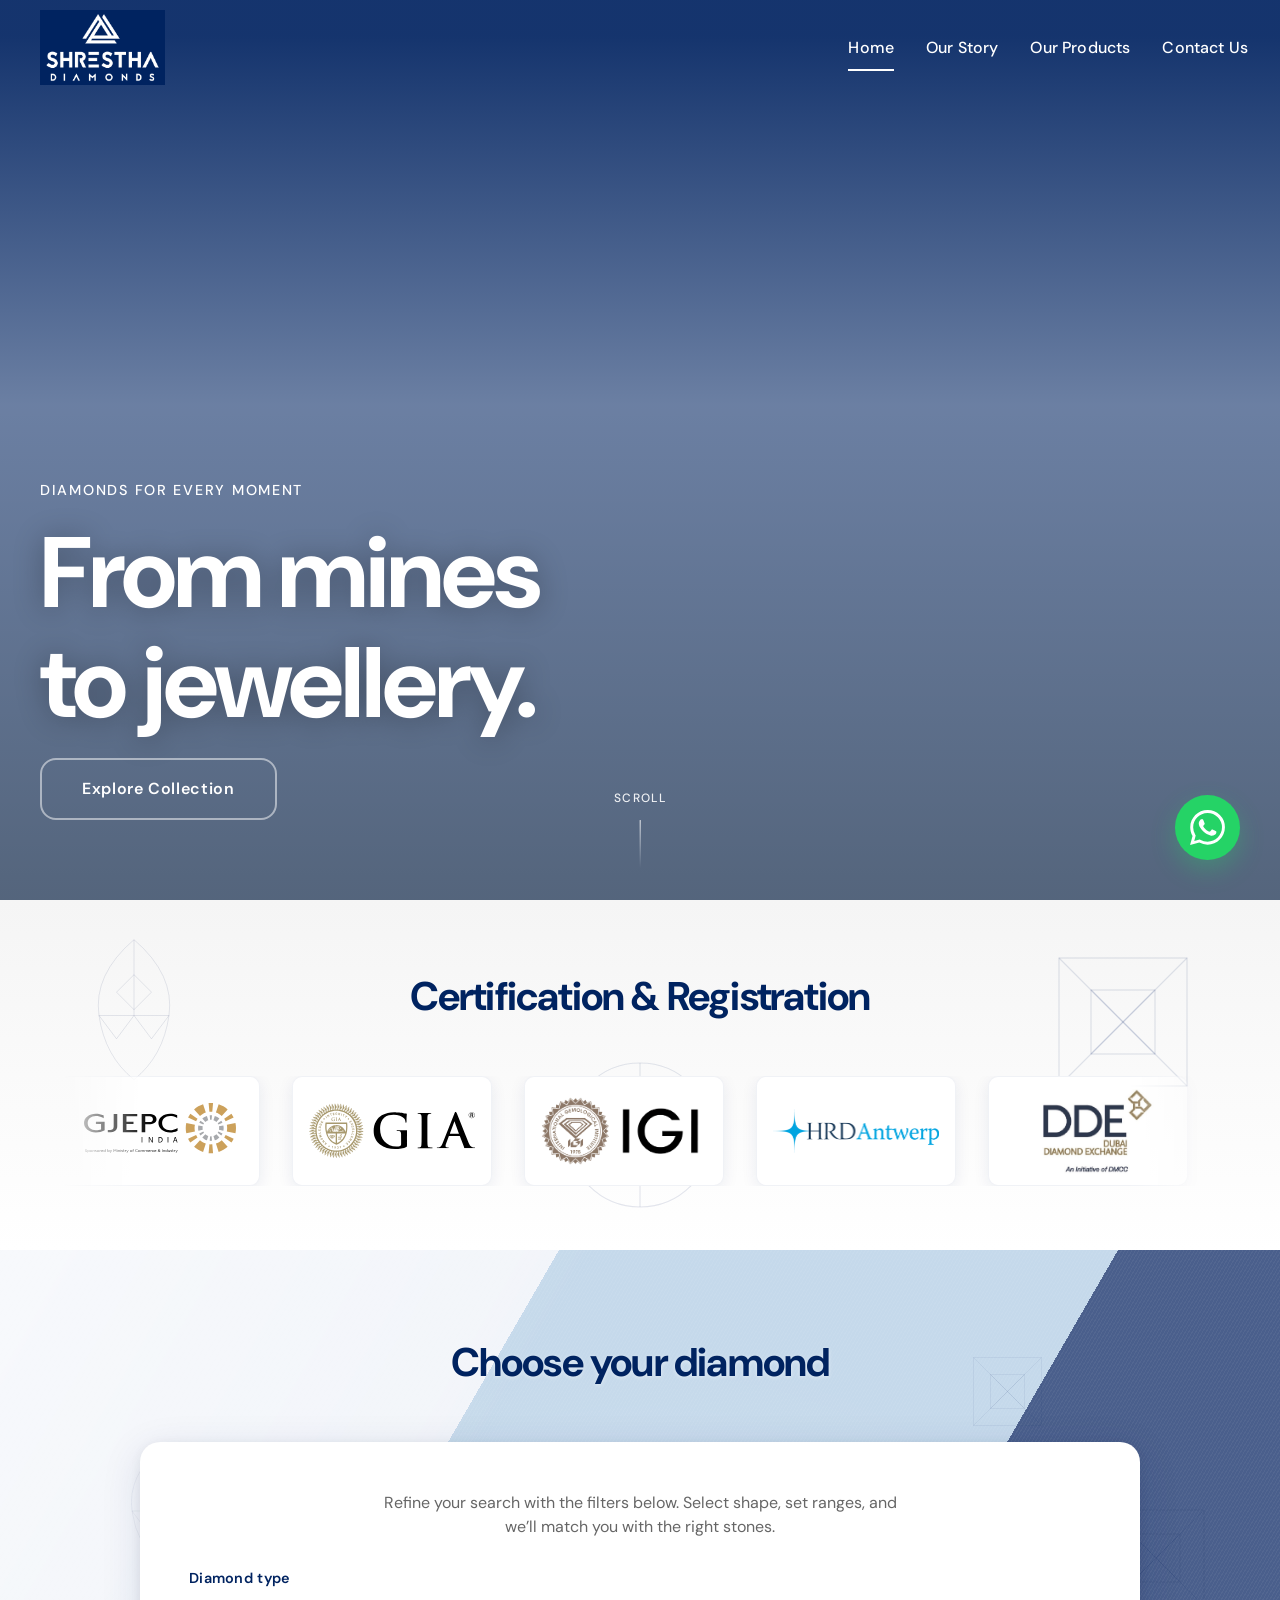
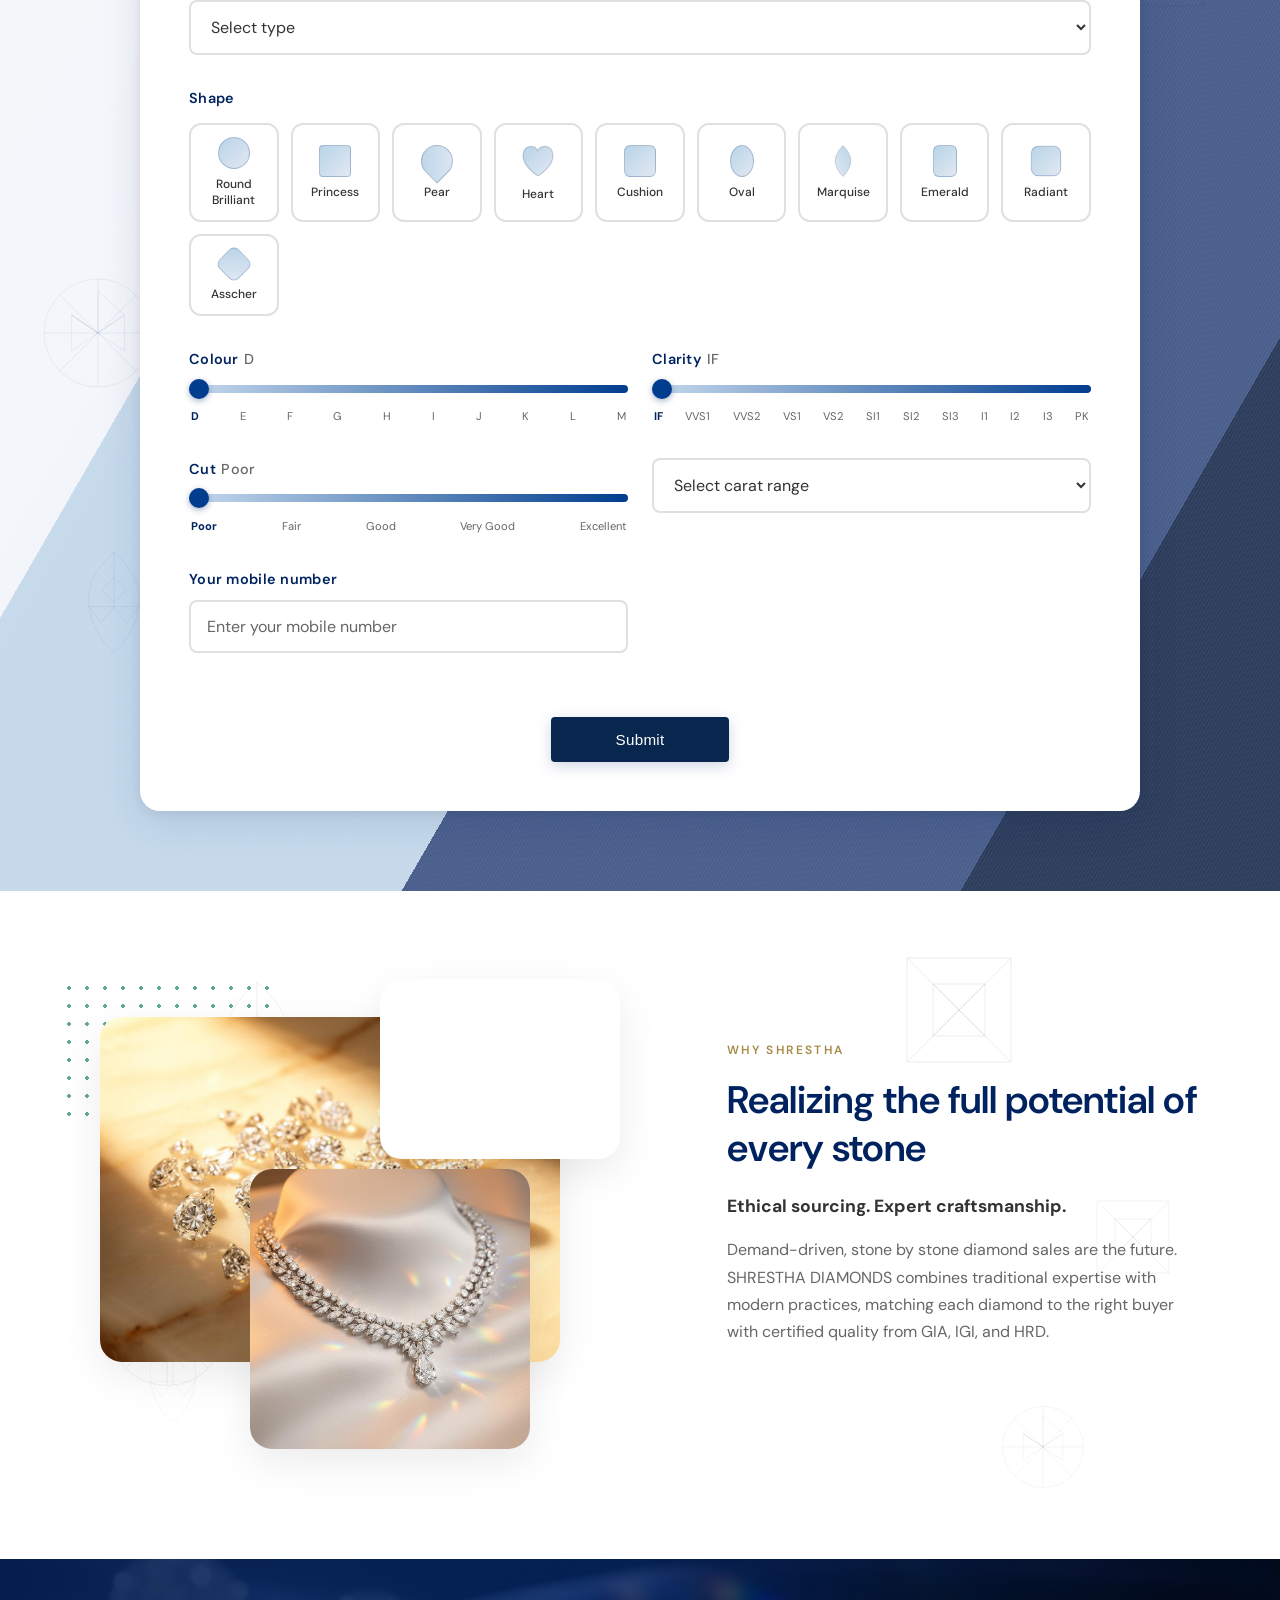
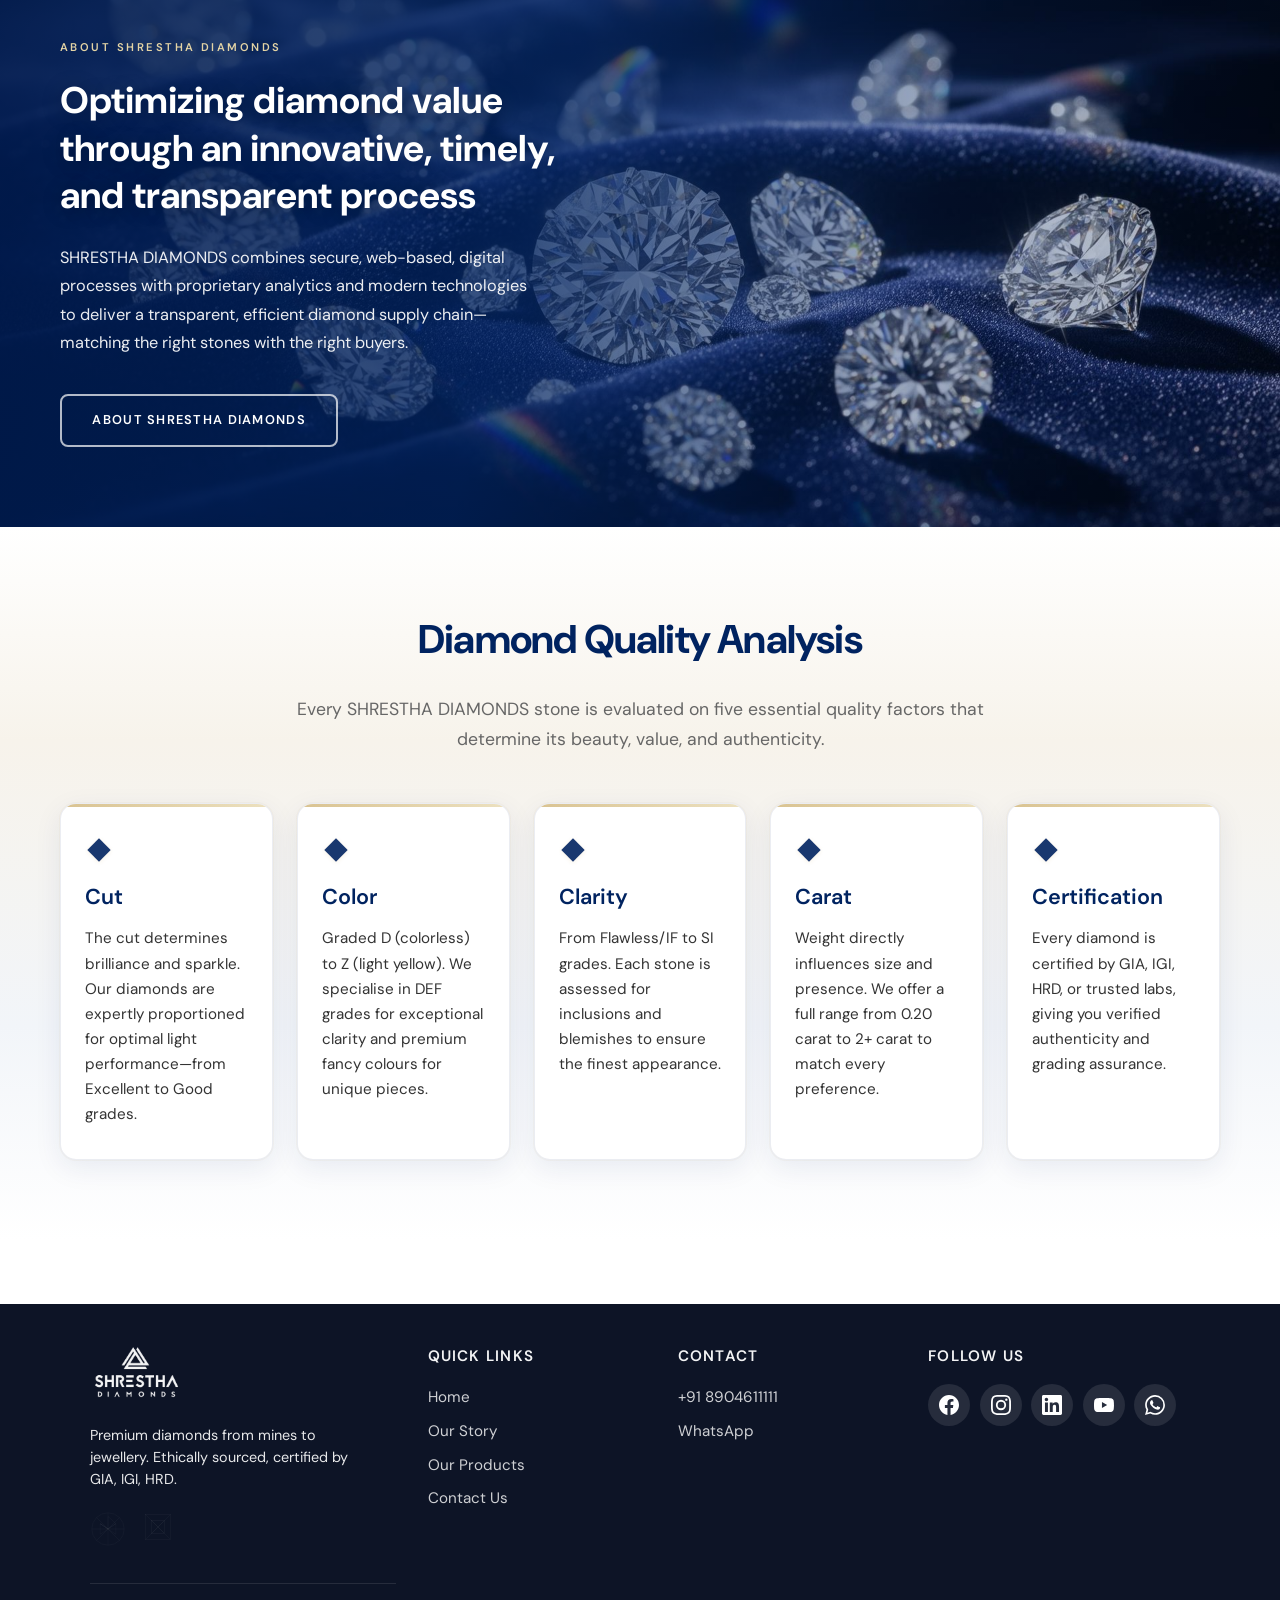
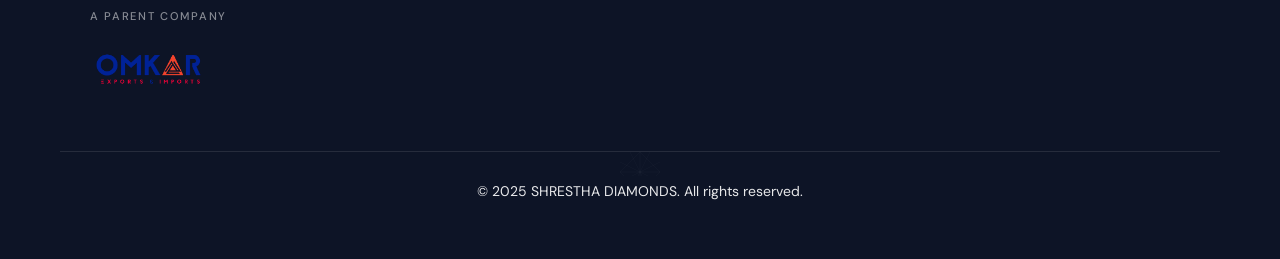
==== commit 0d09aa6c: "parent company logo added" ====
--- a/index.html
+++ b/index.html
@@ -171,7 +171,8 @@
                         <img src="assets/images/certification/igi-logo.png" alt="IGI" width="100" height="100">
                     </div>
                     <div class="client-logo" title="HRD Antwerp">
-                        <img src="assets/images/certification/hrd-antwerp-logo.png" alt="HRD Antwerp" width="100" height="100">
+                        <img src="assets/images/certification/hrd-antwerp-logo.png" alt="HRD Antwerp" width="100"
+                            height="100">
                     </div>
                     <div class="client-logo" title="DDE">
                         <img src="assets/images/certification/dde-logo.png" alt="DDE" width="100" height="100">
@@ -197,7 +198,8 @@
                         <img src="assets/images/certification/igi-logo.png" alt="IGI" width="100" height="100">
                     </div>
                     <div class="client-logo" title="HRD Antwerp">
-                        <img src="assets/images/certification/hrd-antwerp-logo.png" alt="HRD Antwerp" width="100" height="100">
+                        <img src="assets/images/certification/hrd-antwerp-logo.png" alt="HRD Antwerp" width="100"
+                            height="100">
                     </div>
                     <div class="client-logo" title="DDE">
                         <img src="assets/images/certification/dde-logo.png" alt="DDE" width="100" height="100">
@@ -608,6 +610,13 @@
                         <svg class="footer-sketch footer-sketch--princess" aria-hidden="true">
                             <use href="assets/images/icons.svg#diamond-sketch-princess" />
                         </svg>
+                    </div>
+                    <div class="footer-parent-brand">
+                        <span class="parent-company-label">A Parent Company</span>
+                        <a href="#" class="parent-logo-link">
+                            <img src="assets/images/omkar_transparent_logog.png" alt="Omkar Logo" class="parent-logo"
+                                loading="lazy">
+                        </a>
                     </div>
                 </div>
                 <div class="footer-links">
--- a/assets/css/main.css
+++ b/assets/css/main.css
@@ -2635,6 +2635,47 @@
     flex-shrink: 0;
 }
 
+.footer-parent-brand {
+    margin-top: 1.5rem;
+    padding-top: 1.5rem;
+    border-top: 1px solid rgba(255, 255, 255, 0.1);
+    display: flex;
+    flex-direction: column;
+    gap: 0.5rem;
+}
+
+.parent-company-label {
+    font-size: 0.7rem;
+    text-transform: uppercase;
+    letter-spacing: 0.15em;
+    opacity: 0.5;
+    font-weight: 500;
+    margin: 0;
+    color: var(--white);
+}
+
+.parent-logo-link {
+    display: inline-block;
+    transition: transform 0.3s ease;
+}
+
+.parent-logo-link:hover {
+    transform: translateY(-2px);
+}
+
+.parent-logo {
+    height: 70px;
+    width: auto;
+    max-width: 200px;
+    object-fit: contain;
+    opacity: 0.95;
+    transition: opacity 0.3s ease;
+}
+
+.parent-logo:hover {
+    opacity: 1;
+}
+
 .footer-sketch--princess {
     width: 32px;
     height: 32px;
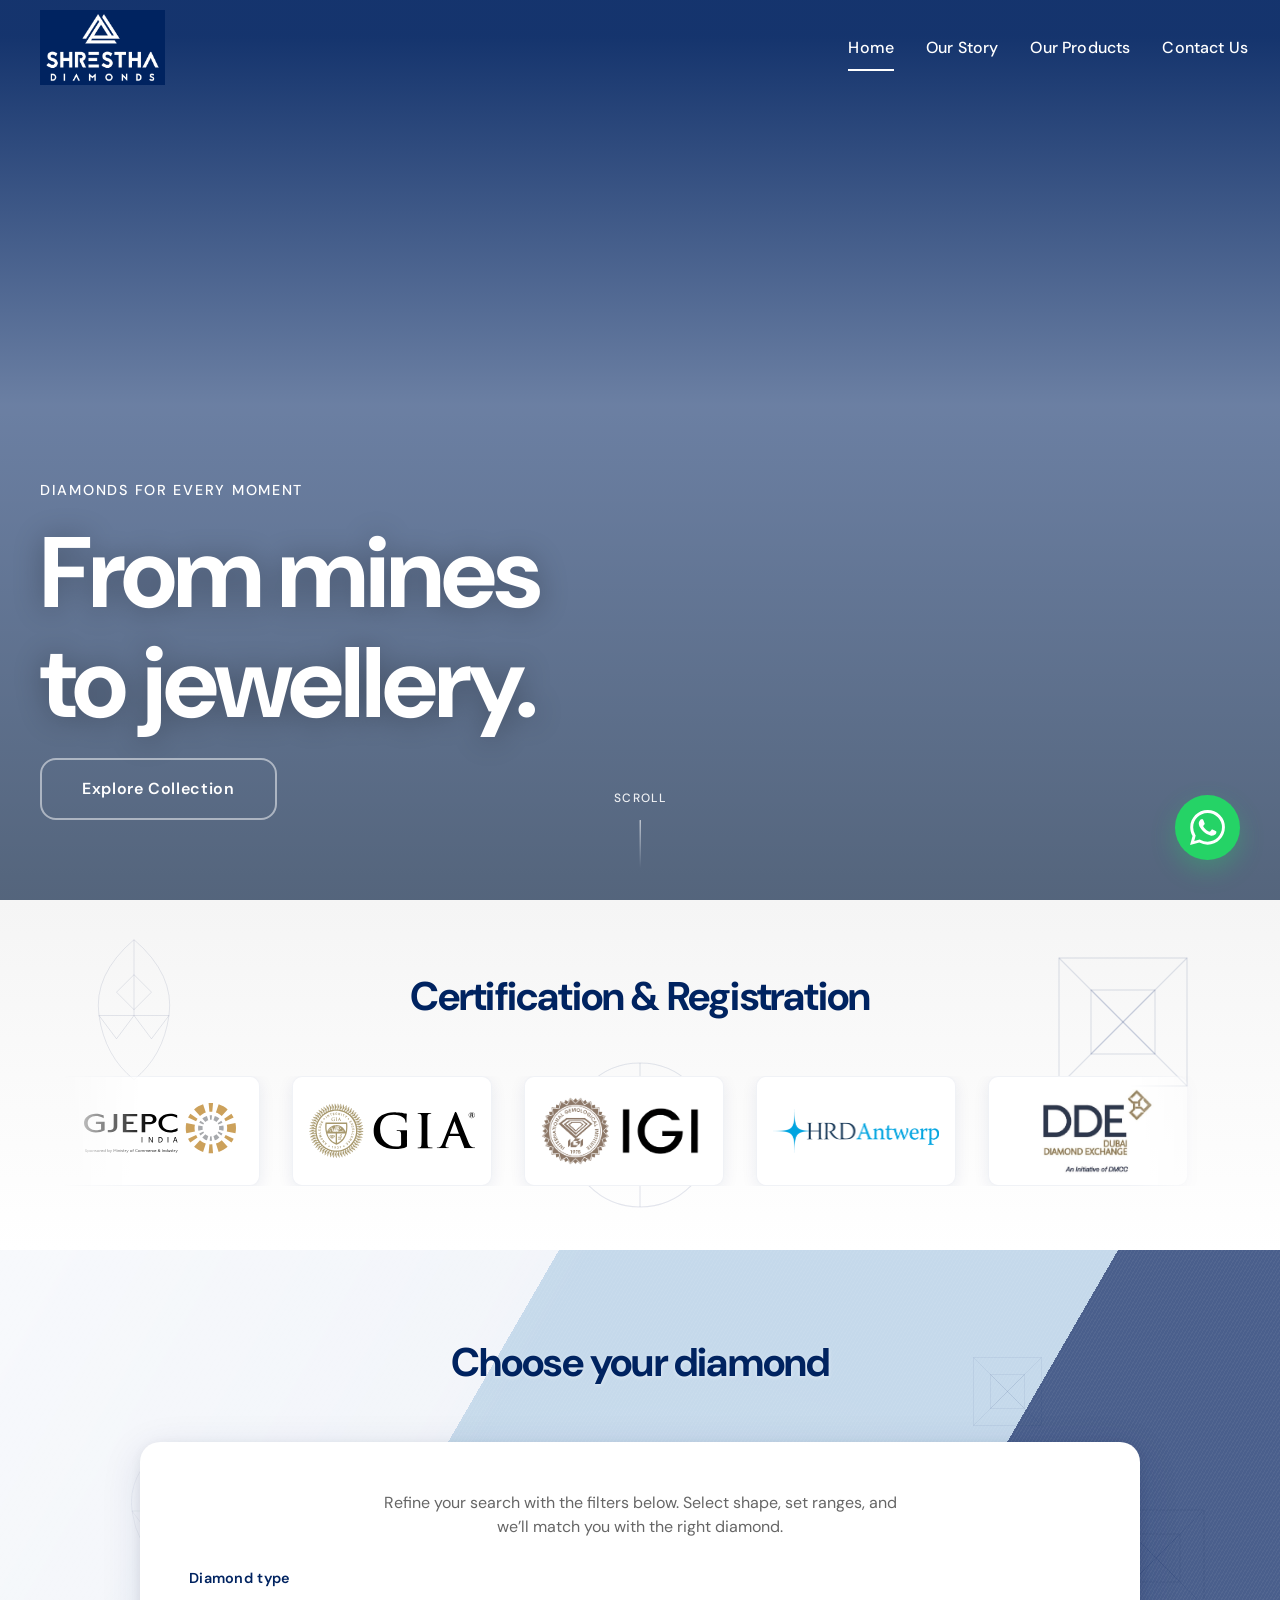
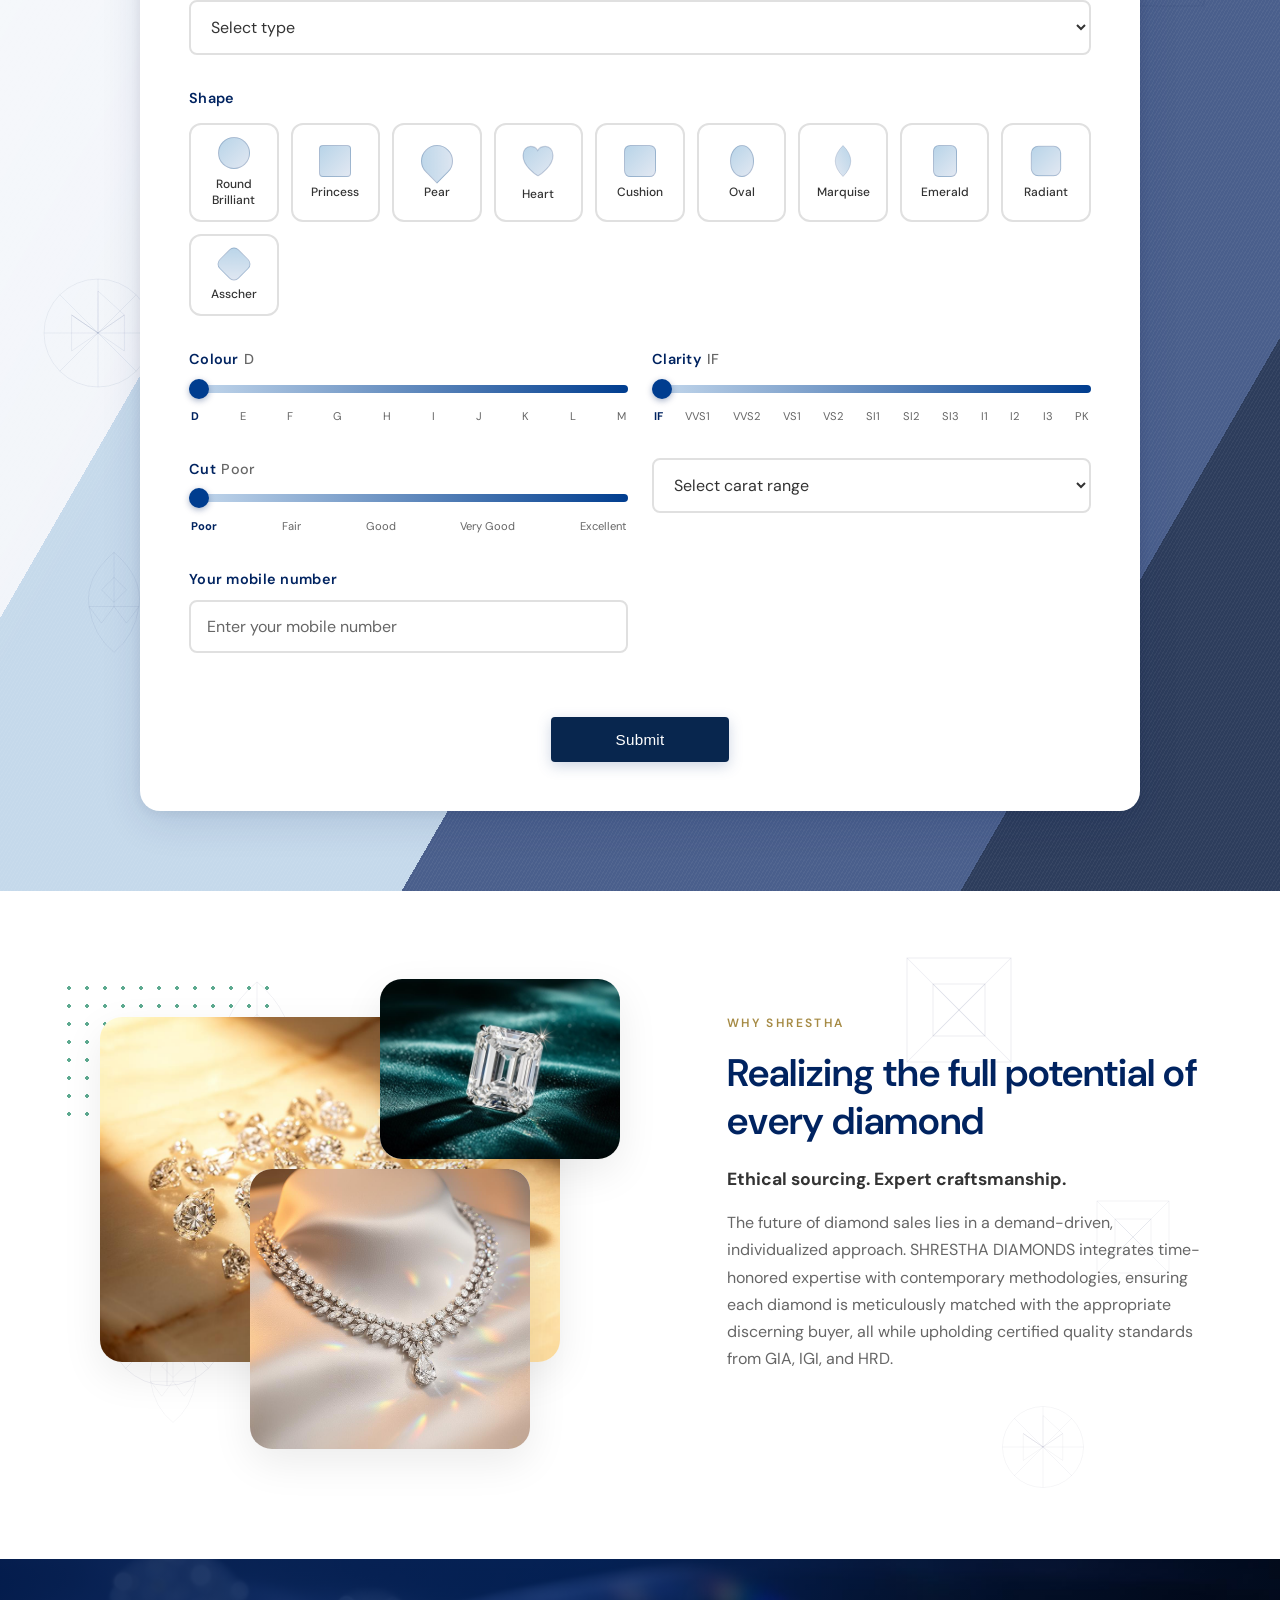
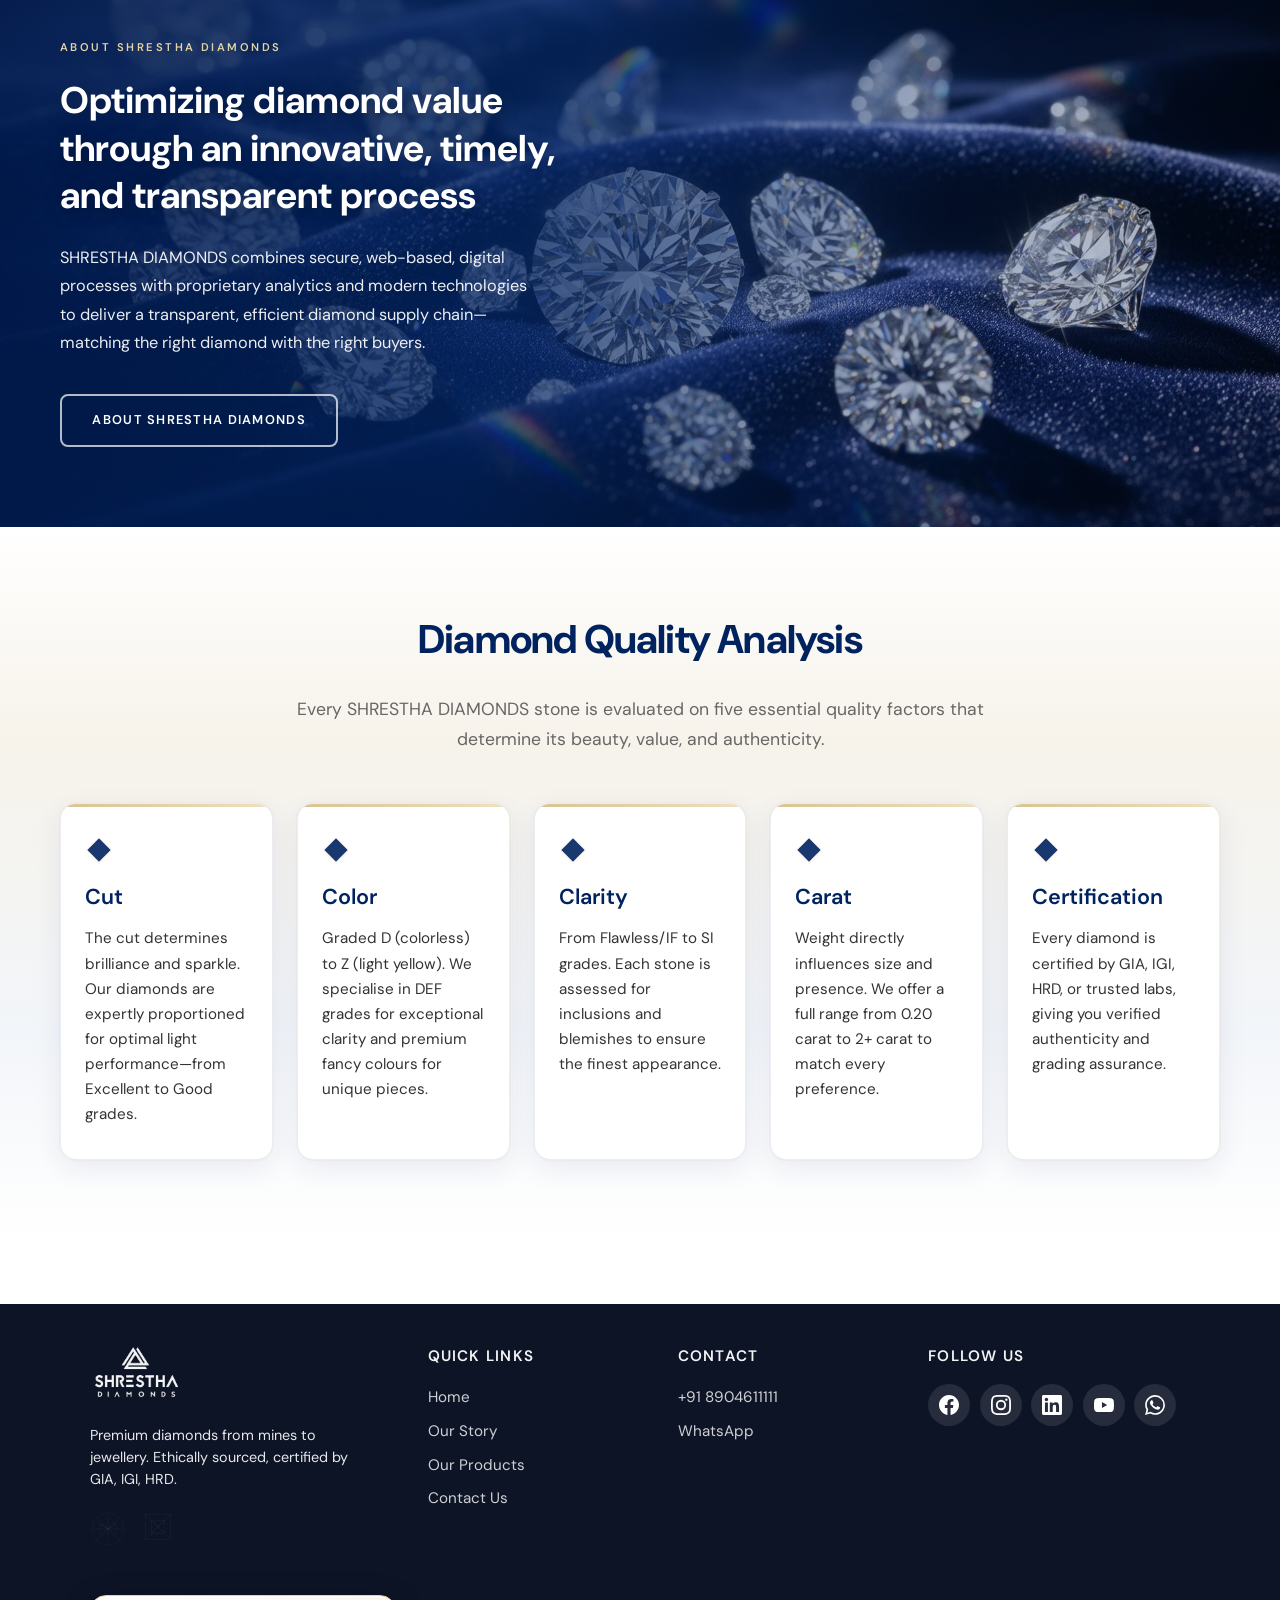
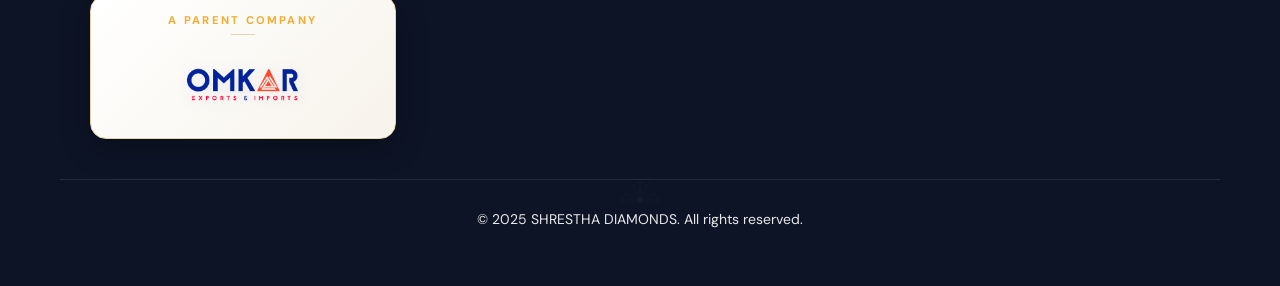
==== commit 3c230253: "changes in text and parent company style in footer" ====
--- a/index.html
+++ b/index.html
@@ -251,7 +251,7 @@
             <div class="selection-box scroll-fade-in-delay">
                 <p class="filters-intro">
                     Refine your search with the filters below. Select shape,
-                    set ranges, and we’ll match you with the right stones.
+                    set ranges, and we’ll match you with the right diamond.
                 </p>
                 <form id="diamondForm" class="diamond-form filters-form">
                     <div class="hp-field">
@@ -475,15 +475,13 @@
                 <div class="design-help-content scroll-fade-in">
                     <p class="why-shrestha-eyebrow">WHY SHRESTHA</p>
                     <h2 class="why-shrestha-headline">
-                        Realizing the full potential of every stone
+                        Realizing the full potential of every diamond
                     </h2>
                     <p class="why-shrestha-bold">
                         Ethical sourcing. Expert craftsmanship.
                     </p>
                     <p class="why-shrestha-body">
-                        Demand-driven, stone by stone diamond sales are the future. SHRESTHA DIAMONDS combines
-                        traditional expertise with modern practices, matching each diamond to the right buyer with
-                        certified quality from GIA, IGI, and HRD.
+                        The future of diamond sales lies in a demand-driven, individualized approach. SHRESTHA DIAMONDS integrates time-honored expertise with contemporary methodologies, ensuring each diamond is meticulously matched with the appropriate discerning buyer, all while upholding certified quality standards from GIA, IGI, and HRD.
                     </p>
                 </div>
             </div>
@@ -503,7 +501,7 @@
                     SHRESTHA DIAMONDS combines secure, web-based, digital
                     processes with proprietary analytics and modern
                     technologies to deliver a transparent, efficient diamond
-                    supply chain—matching the right stones with the right
+                    supply chain—matching the right diamond with the right
                     buyers.
                 </p>
                 <a href="our-story.html" class="btn-about-clara">ABOUT SHRESTHA DIAMONDS</a>
--- a/assets/css/main.css
+++ b/assets/css/main.css
@@ -2636,44 +2636,65 @@
 }
 
 .footer-parent-brand {
-    margin-top: 1.5rem;
-    padding-top: 1.5rem;
-    border-top: 1px solid rgba(255, 255, 255, 0.1);
-    display: flex;
+    margin-top: 2.25rem;
+    padding: 1rem 1rem; /* More spacious for the larger logo */
+    background: linear-gradient(135deg, var(--white) 0%, var(--champagne) 100%);
+    border-radius: 16px;
+    border: 1.5px solid var(--gold-light);
+    display: inline-flex;
     flex-direction: column;
-    gap: 0.5rem;
+    align-items: center; /* Center everything */
+    gap: 0.75rem;
+    box-shadow: 
+        0 8px 30px rgba(0, 0, 0, 0.3),
+        inset 0 0 0 1px rgba(255, 255, 255, 0.5); /* Inner glow for premium feel */
+    position: relative;
+    transition: all 0.4s cubic-bezier(0.25, 0.46, 0.45, 0.94);
+}
+
+.footer-parent-brand:hover {
+    transform: translateY(-8px);
+    box-shadow: 0 20px 50px rgba(0, 0, 0, 0.5);
+    border-color: var(--gold);
 }
 
 .parent-company-label {
     font-size: 0.7rem;
     text-transform: uppercase;
-    letter-spacing: 0.15em;
+    letter-spacing: 0.2em; /* More premium spacing */
+    opacity: 0.95; /* Slightly increased for better visibility of the new color */
+    font-weight: 700;
+    margin: 0;
+    color: hsl(38 90% 55%);
+    position: relative;
+}
+
+.parent-company-label::after {
+    content: "";
+    display: block;
+    width: 24px;
+    height: 1px;
+    background: var(--gold);
+    margin: 4px auto 0; /* Centered underline */
     opacity: 0.5;
-    font-weight: 500;
-    margin: 0;
-    color: var(--white);
 }
 
 .parent-logo-link {
-    display: inline-block;
-    transition: transform 0.3s ease;
-}
-
-.parent-logo-link:hover {
-    transform: translateY(-2px);
+    display: block;
+    line-height: 0;
 }
 
 .parent-logo {
-    height: 70px;
+    height: 75px; /* Increased size */
     width: auto;
-    max-width: 200px;
+    max-width: 210px;
     object-fit: contain;
-    opacity: 0.95;
-    transition: opacity 0.3s ease;
-}
-
-.parent-logo:hover {
-    opacity: 1;
+    filter: drop-shadow(0 4px 8px rgba(0, 35, 96, 0.08));
+    transition: transform 0.5s cubic-bezier(0.175, 0.885, 0.32, 1.275);
+}
+
+.footer-parent-brand:hover .parent-logo {
+    transform: scale(1.1);
 }
 
 .footer-sketch--princess {
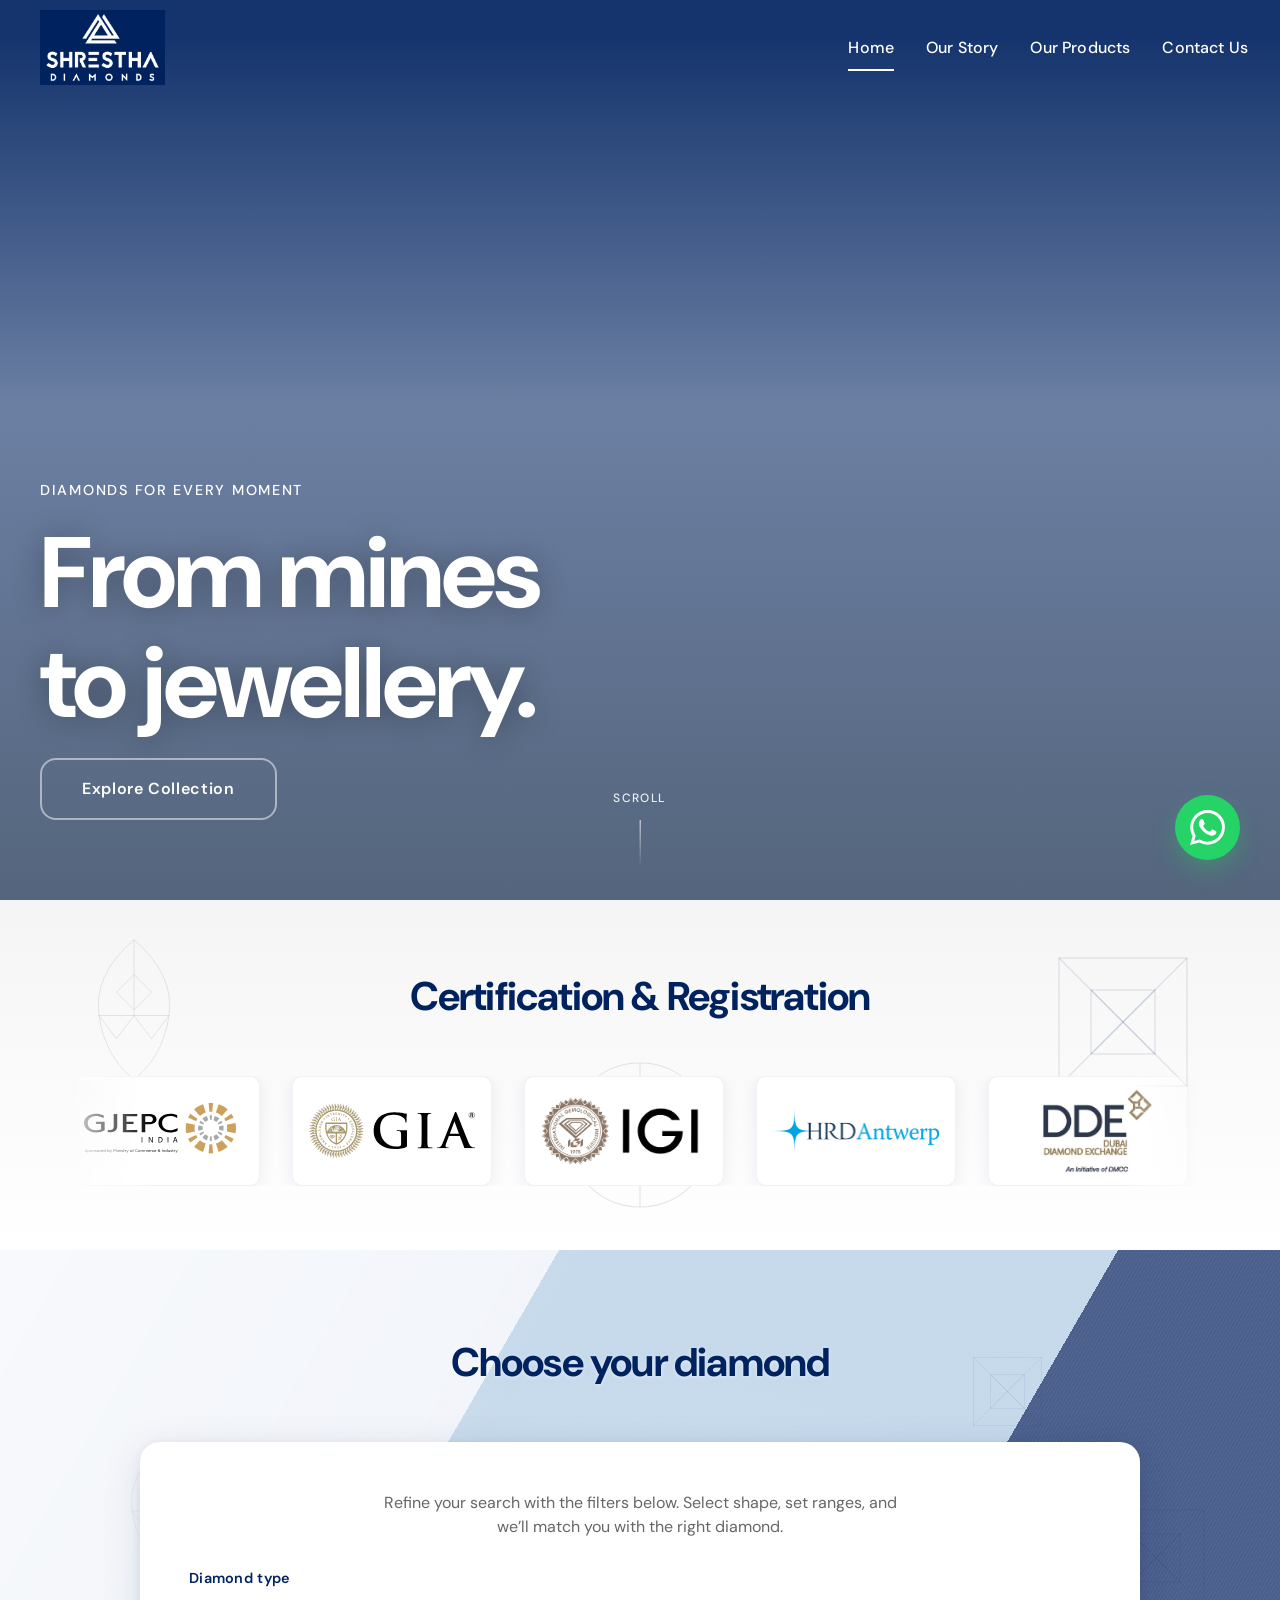
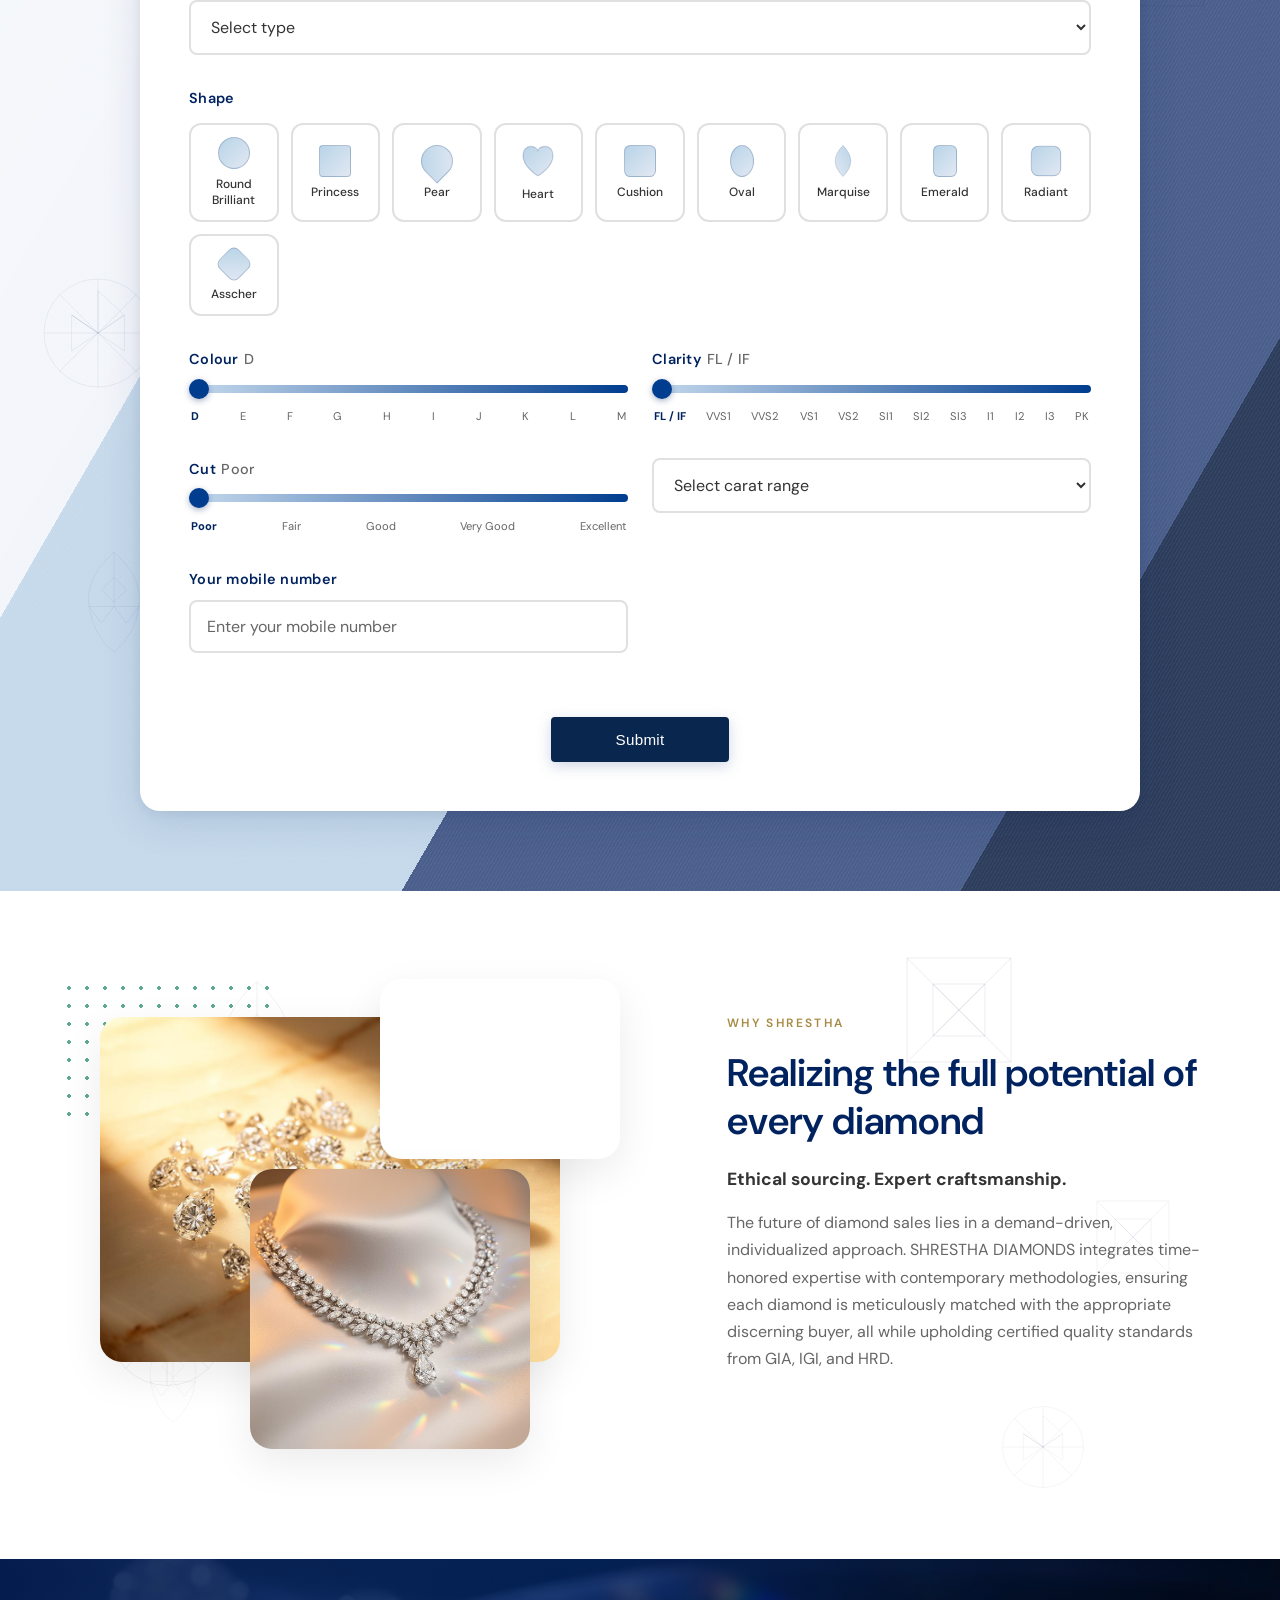
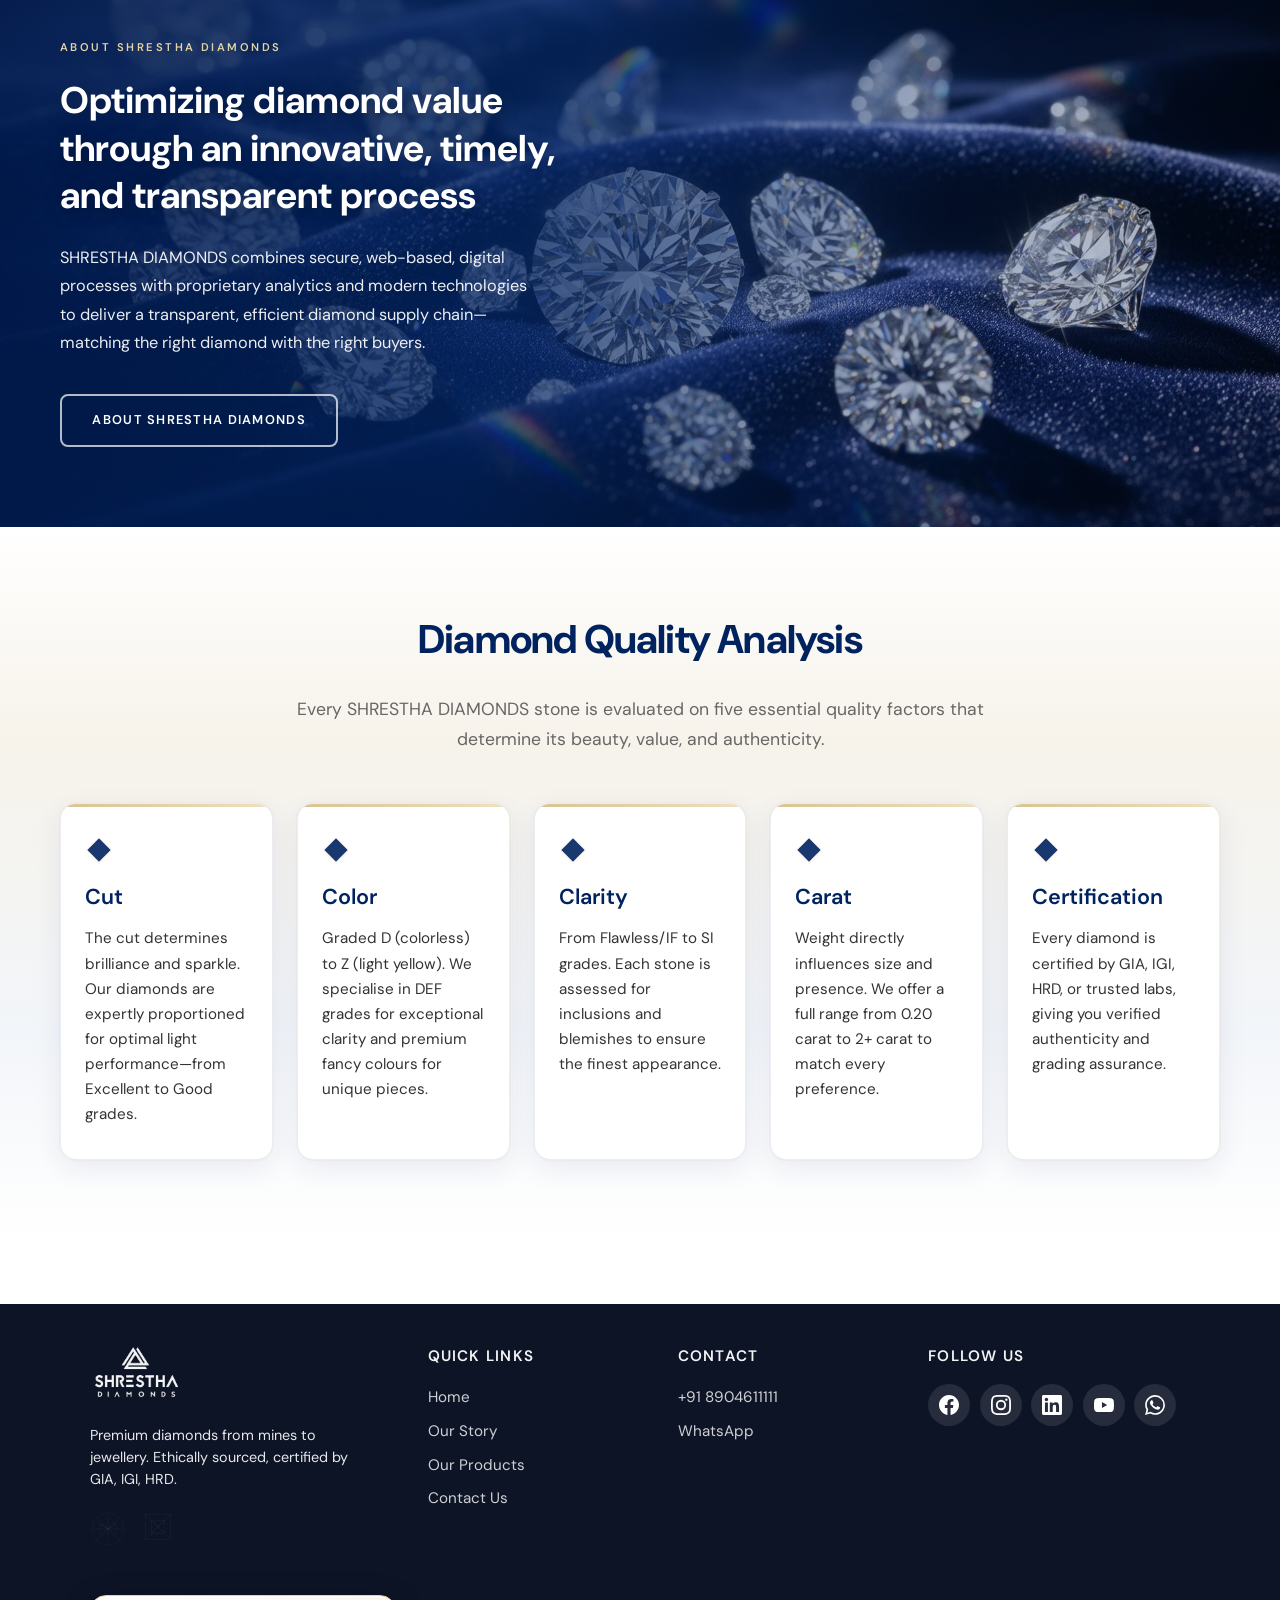
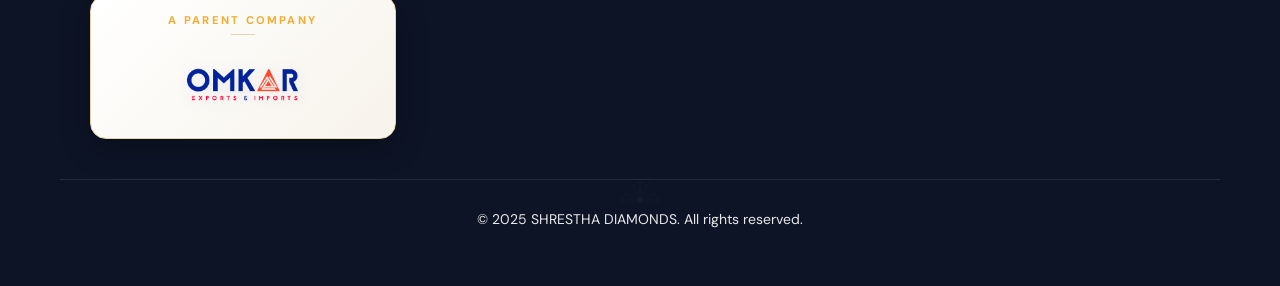
==== commit c3a18b09: "fixes added" ====
--- a/index.html
+++ b/index.html
@@ -11,22 +11,22 @@
         content="SHRESTHA DIAMONDS: Leading trader, importer, and exporter of premium diamonds in South India and Nepal. Mangaluru central hub for prompt 24-48h delivery. GIA & IGI certified solitaires, polki, and fancy cuts." />
     <link rel="canonical" href="https://shresthadiamonds.com/" />
 
-    <!-- Open Graph -->
+    <!-- Open Graph / WhatsApp Sharing -->
     <meta property="og:type" content="website" />
-    <meta property="og:title" content="SHRESTHA DIAMONDS - Premium Diamonds from Mines to Jewellery" />
+    <meta property="og:title" content="SHRESTHA DIAMONDS | Expert Diamond Importers & Traders" />
     <meta property="og:description"
-        content="Ethically sourced diamonds and fine jewellery. Certified by GIA, IGI, HRD. Diamonds for every moment." />
-    <meta property="og:image" content="https://shresthadiamonds.com/assets/images/dimonds-in-box.jpeg" />
+        content="Direct source for GIA & IGI certified diamonds. Leading importer and trader in South India & Nepal. Ethically sourced solitaires, polki, and fancy cuts." />
+    <meta property="og:image" content="https://shresthadiamonds.com/assets/images/logo-removebg-preview.png" />
     <meta property="og:url" content="https://shresthadiamonds.com/" />
     <meta property="og:locale" content="en_IN" />
     <meta property="og:site_name" content="SHRESTHA DIAMONDS" />
 
     <!-- Twitter Card -->
     <meta name="twitter:card" content="summary_large_image" />
-    <meta name="twitter:title" content="SHRESTHA DIAMONDS - Premium Diamonds" />
+    <meta name="twitter:title" content="SHRESTHA DIAMONDS | Premium Certified Diamonds" />
     <meta name="twitter:description"
-        content="Ethically sourced diamonds and fine jewellery. Certified by GIA, IGI, HRD." />
-    <meta name="twitter:image" content="https://shresthadiamonds.com/assets/images/dimonds-in-box.jpeg" />
+        content="Leading diamond trader and importer in South India & Nepal. GIA, IGI, HRD certified solitaires." />
+    <meta name="twitter:image" content="https://shresthadiamonds.com/assets/images/logo-removebg-preview.png" />
 
     <meta name="theme-color" content="#002360" />
     <meta name="robots" content="index, follow" />
@@ -337,11 +337,12 @@
                         </div>
                         <div class="filter-block filter-slider-block">
                             <label class="filter-label">Clarity
-                                <span class="filter-value" id="clarityValue">IF</span></label>
+                                <span class="filter-value" id="clarityValue">FL / IF</span></label>
                             <input type="range" id="claritySlider" class="filter-range" min="0" max="11" value="0"
                                 step="1" aria-label="Clarity grade" />
                             <div class="slider-labels slider-labels-clarity">
-                                <span>IF</span><span>VVS1</span><span>VVS2</span><span>VS1</span><span>VS2</span><span>SI1</span><span>SI2</span><span>SI3</span><span>I1</span><span>I2</span><span>I3</span><span>PK</span>
+                                <span>FL /
+                                    IF</span><span>VVS1</span><span>VVS2</span><span>VS1</span><span>VS2</span><span>SI1</span><span>SI2</span><span>SI3</span><span>I1</span><span>I2</span><span>I3</span><span>PK</span>
                             </div>
                         </div>
                     </div>
@@ -481,7 +482,10 @@
                         Ethical sourcing. Expert craftsmanship.
                     </p>
                     <p class="why-shrestha-body">
-                        The future of diamond sales lies in a demand-driven, individualized approach. SHRESTHA DIAMONDS integrates time-honored expertise with contemporary methodologies, ensuring each diamond is meticulously matched with the appropriate discerning buyer, all while upholding certified quality standards from GIA, IGI, and HRD.
+                        The future of diamond sales lies in a demand-driven, individualized approach. SHRESTHA DIAMONDS
+                        integrates time-honored expertise with contemporary methodologies, ensuring each diamond is
+                        meticulously matched with the appropriate discerning buyer, all while upholding certified
+                        quality standards from GIA, IGI, and HRD.
                     </p>
                 </div>
             </div>
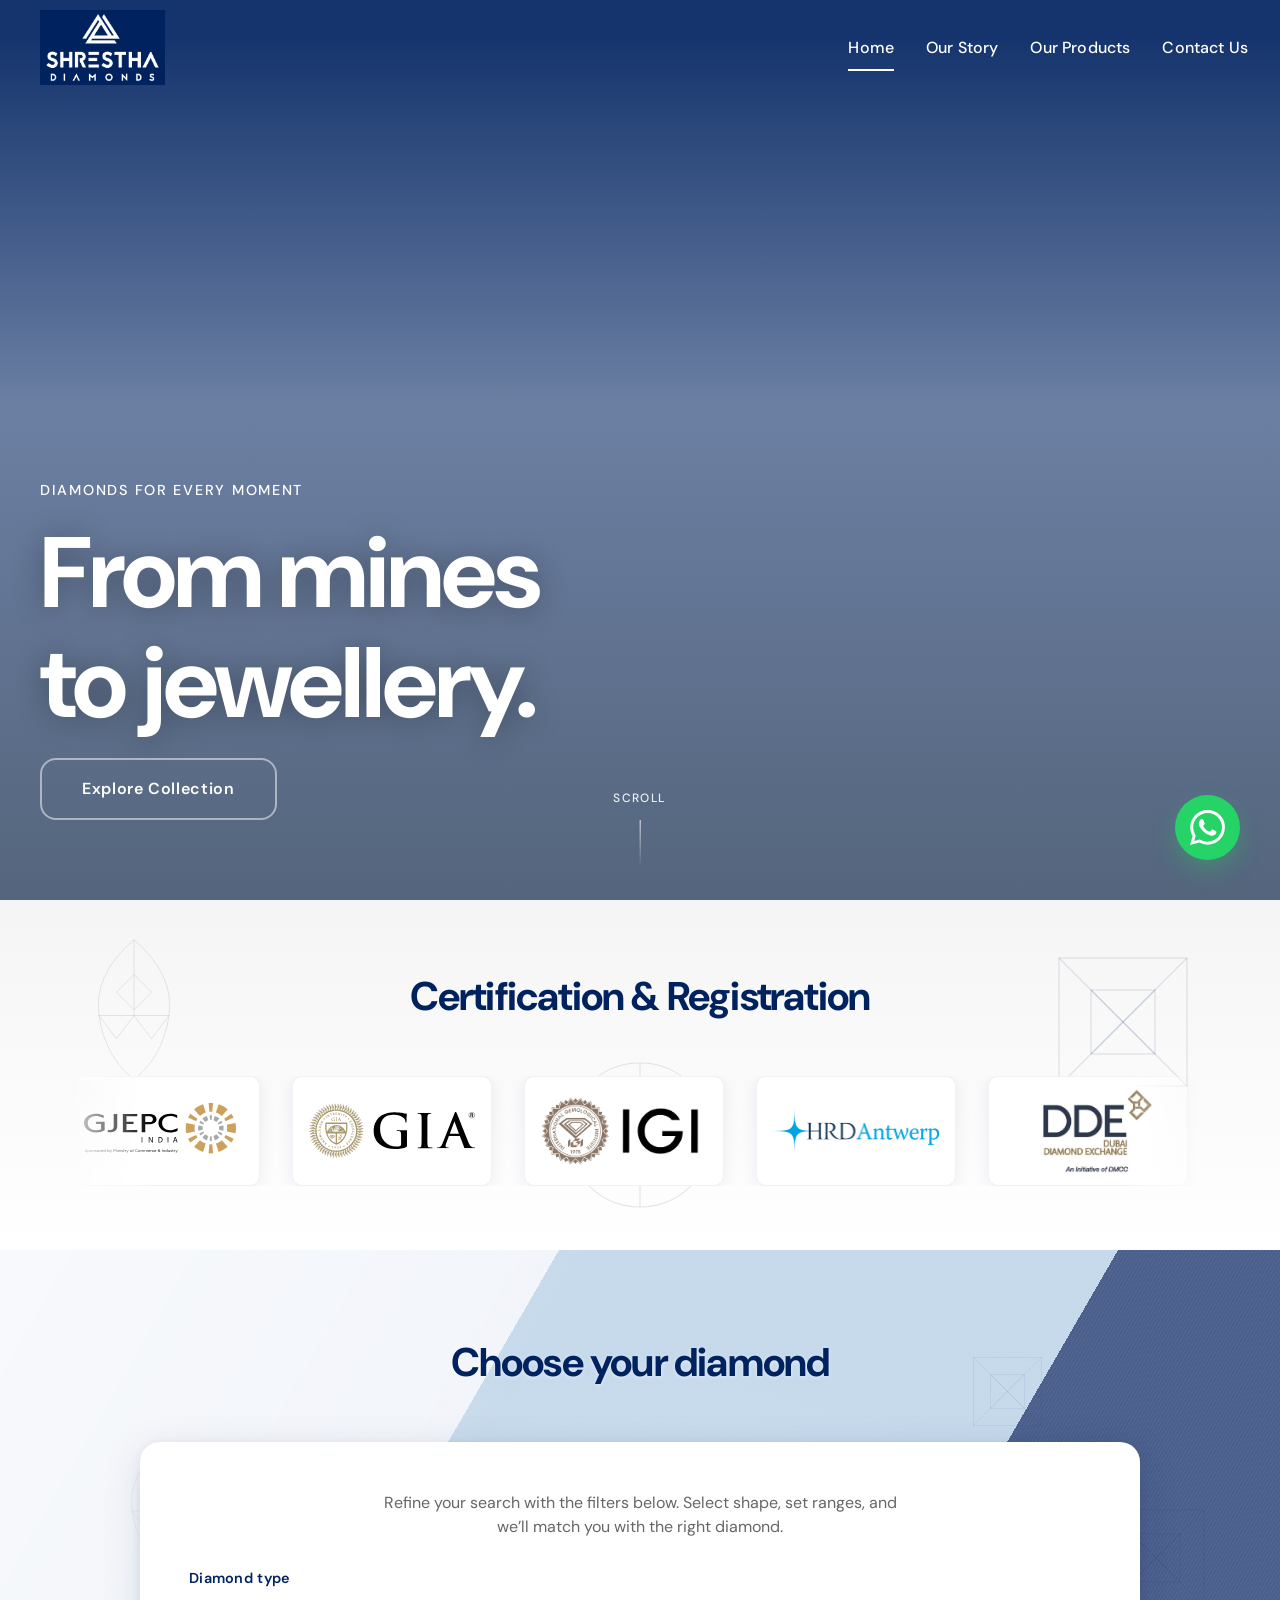
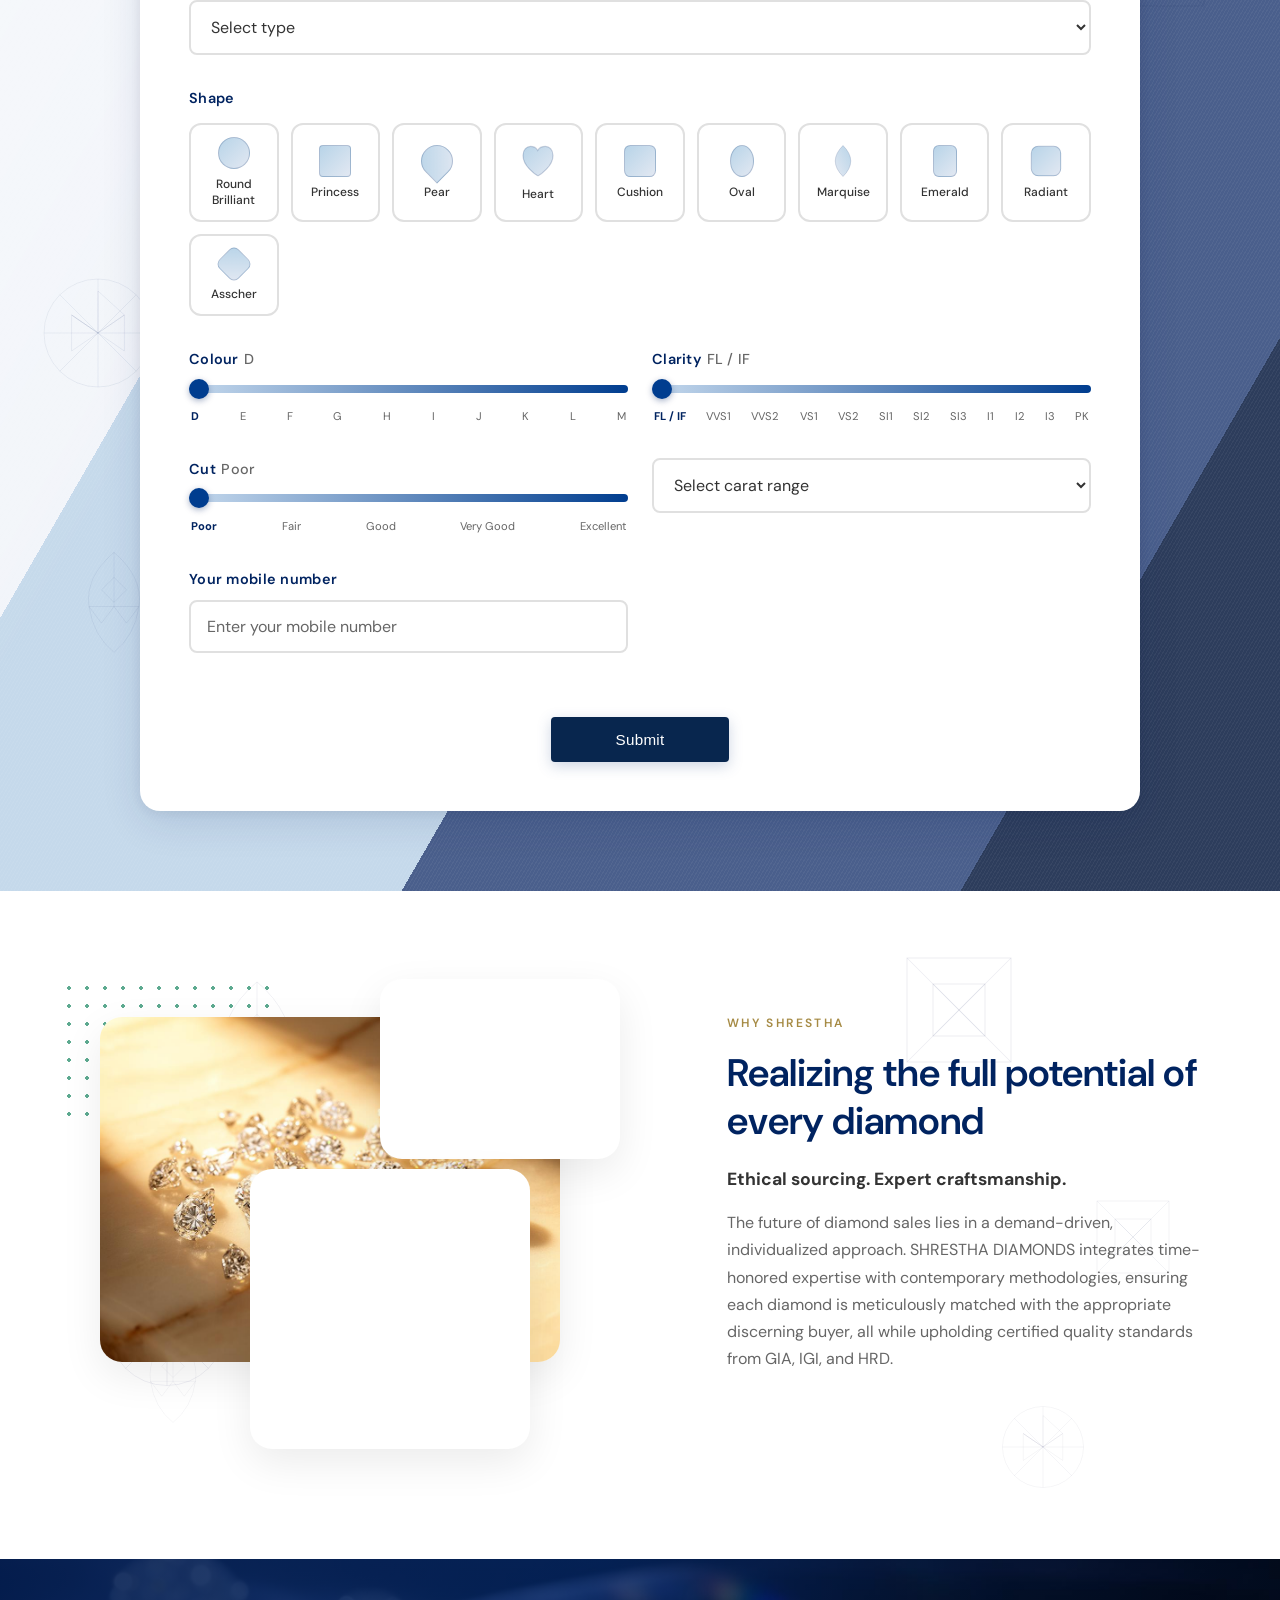
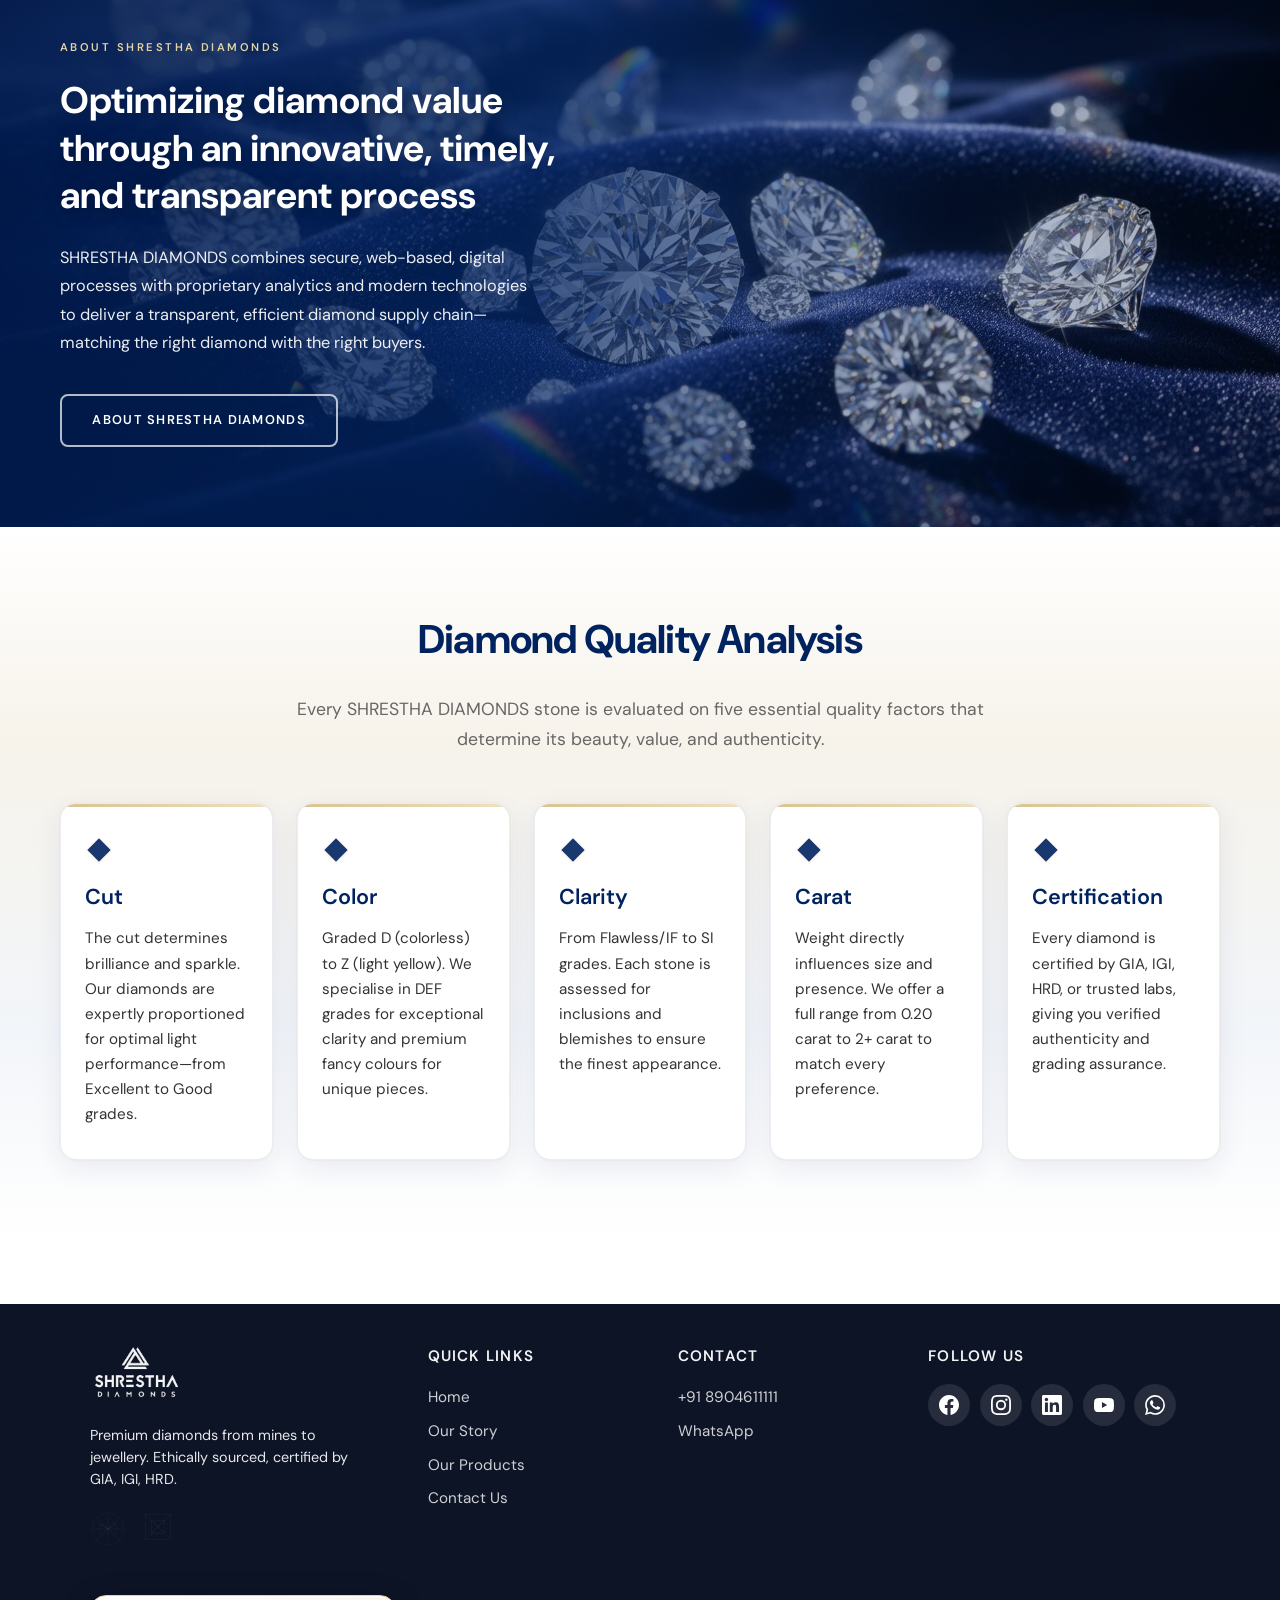
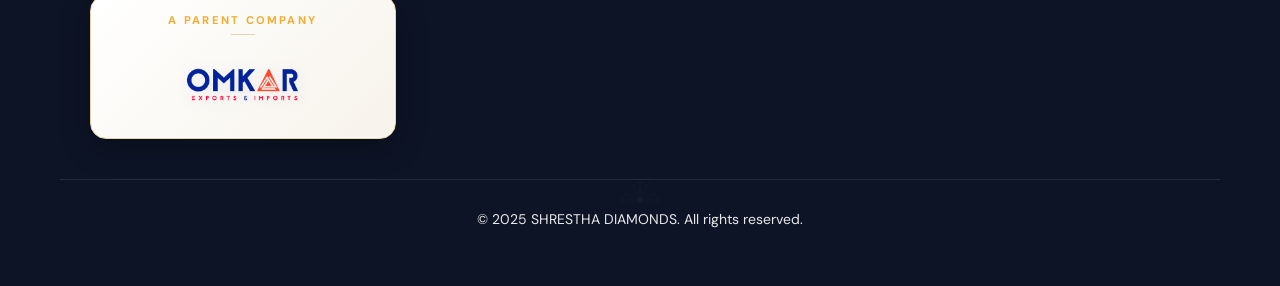
==== commit 0a8fcdcd: "link preview images updated" ====
--- a/index.html
+++ b/index.html
@@ -16,7 +16,7 @@
     <meta property="og:title" content="SHRESTHA DIAMONDS | Expert Diamond Importers & Traders" />
     <meta property="og:description"
         content="Direct source for GIA & IGI certified diamonds. Leading importer and trader in South India & Nepal. Ethically sourced solitaires, polki, and fancy cuts." />
-    <meta property="og:image" content="https://shresthadiamonds.com/assets/images/logo-removebg-preview.png" />
+    <meta property="og:image" content="https://shresthadiamonds.com/assets/images/bg-two.jpeg" />
     <meta property="og:url" content="https://shresthadiamonds.com/" />
     <meta property="og:locale" content="en_IN" />
     <meta property="og:site_name" content="SHRESTHA DIAMONDS" />
@@ -26,7 +26,7 @@
     <meta name="twitter:title" content="SHRESTHA DIAMONDS | Premium Certified Diamonds" />
     <meta name="twitter:description"
         content="Leading diamond trader and importer in South India & Nepal. GIA, IGI, HRD certified solitaires." />
-    <meta name="twitter:image" content="https://shresthadiamonds.com/assets/images/logo-removebg-preview.png" />
+    <meta name="twitter:image" content="https://shresthadiamonds.com/assets/images/bg-two.jpeg" />
 
     <meta name="theme-color" content="#002360" />
     <meta name="robots" content="index, follow" />
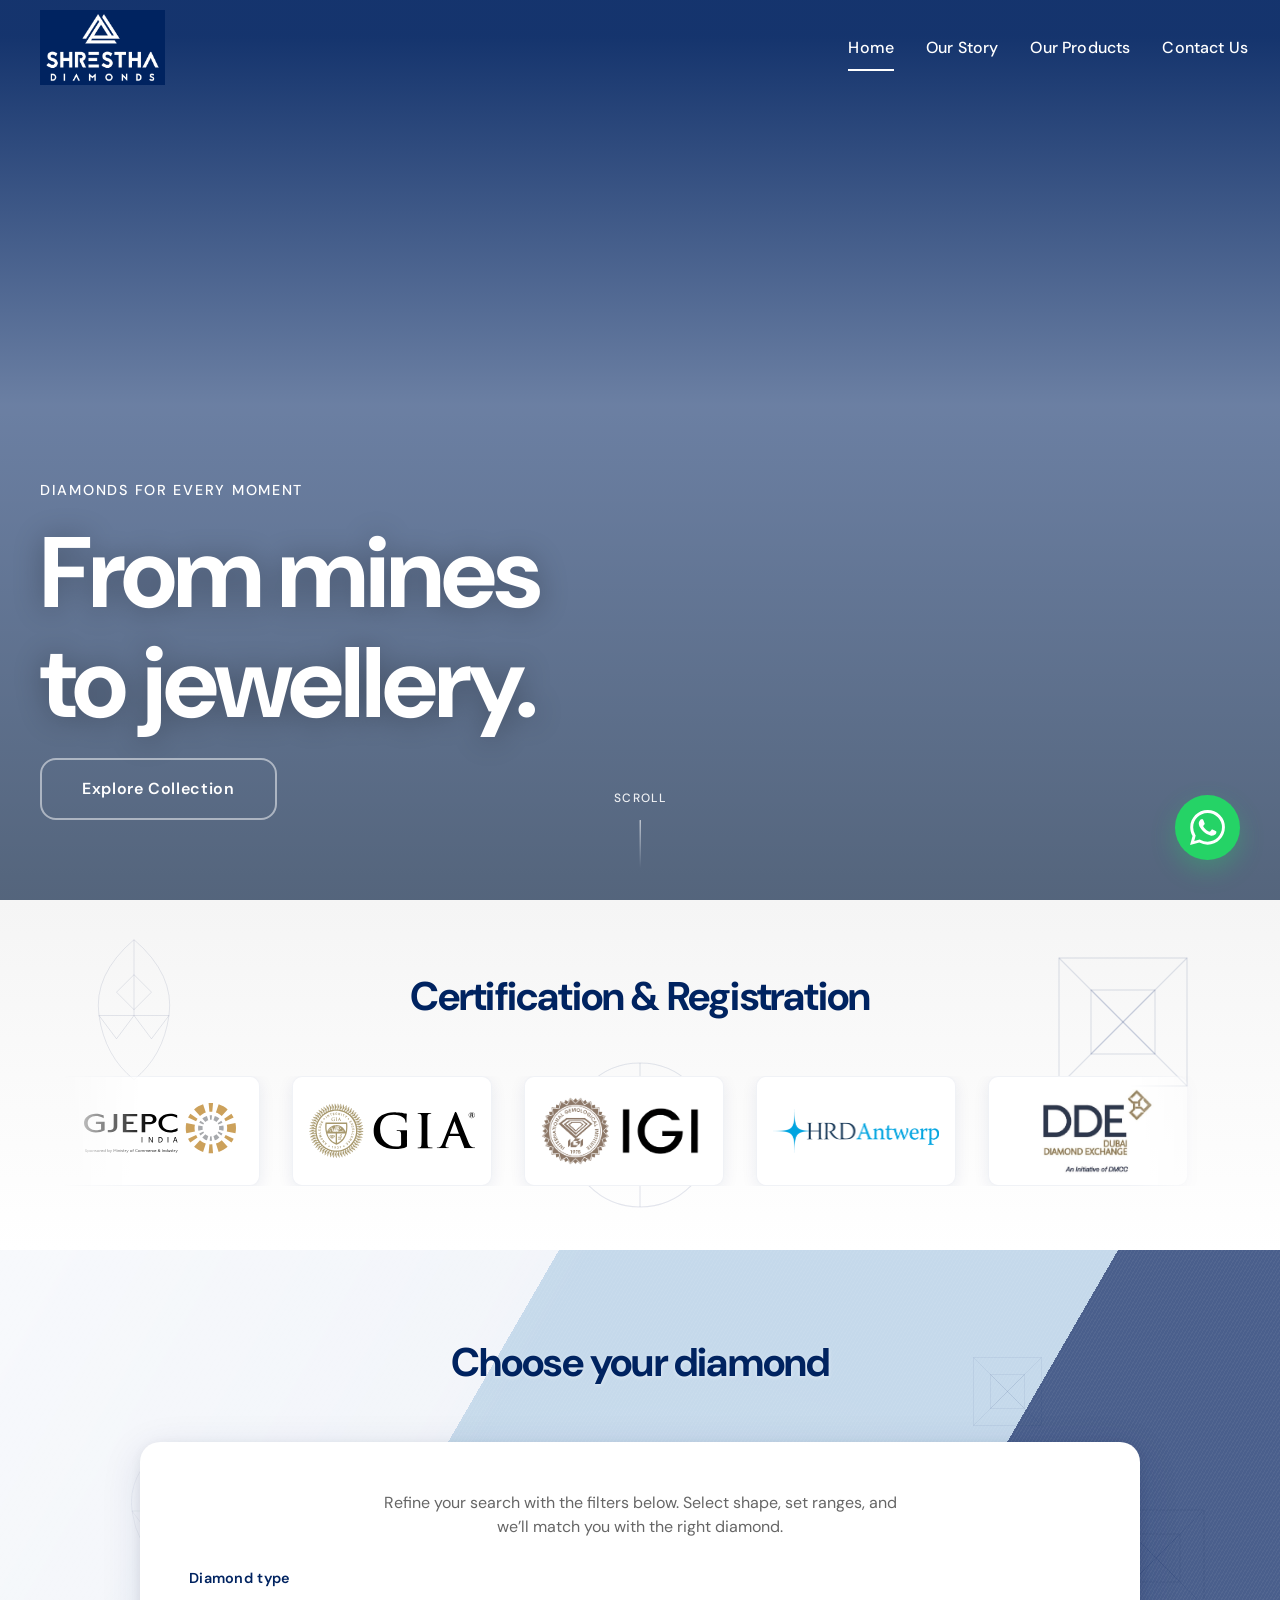
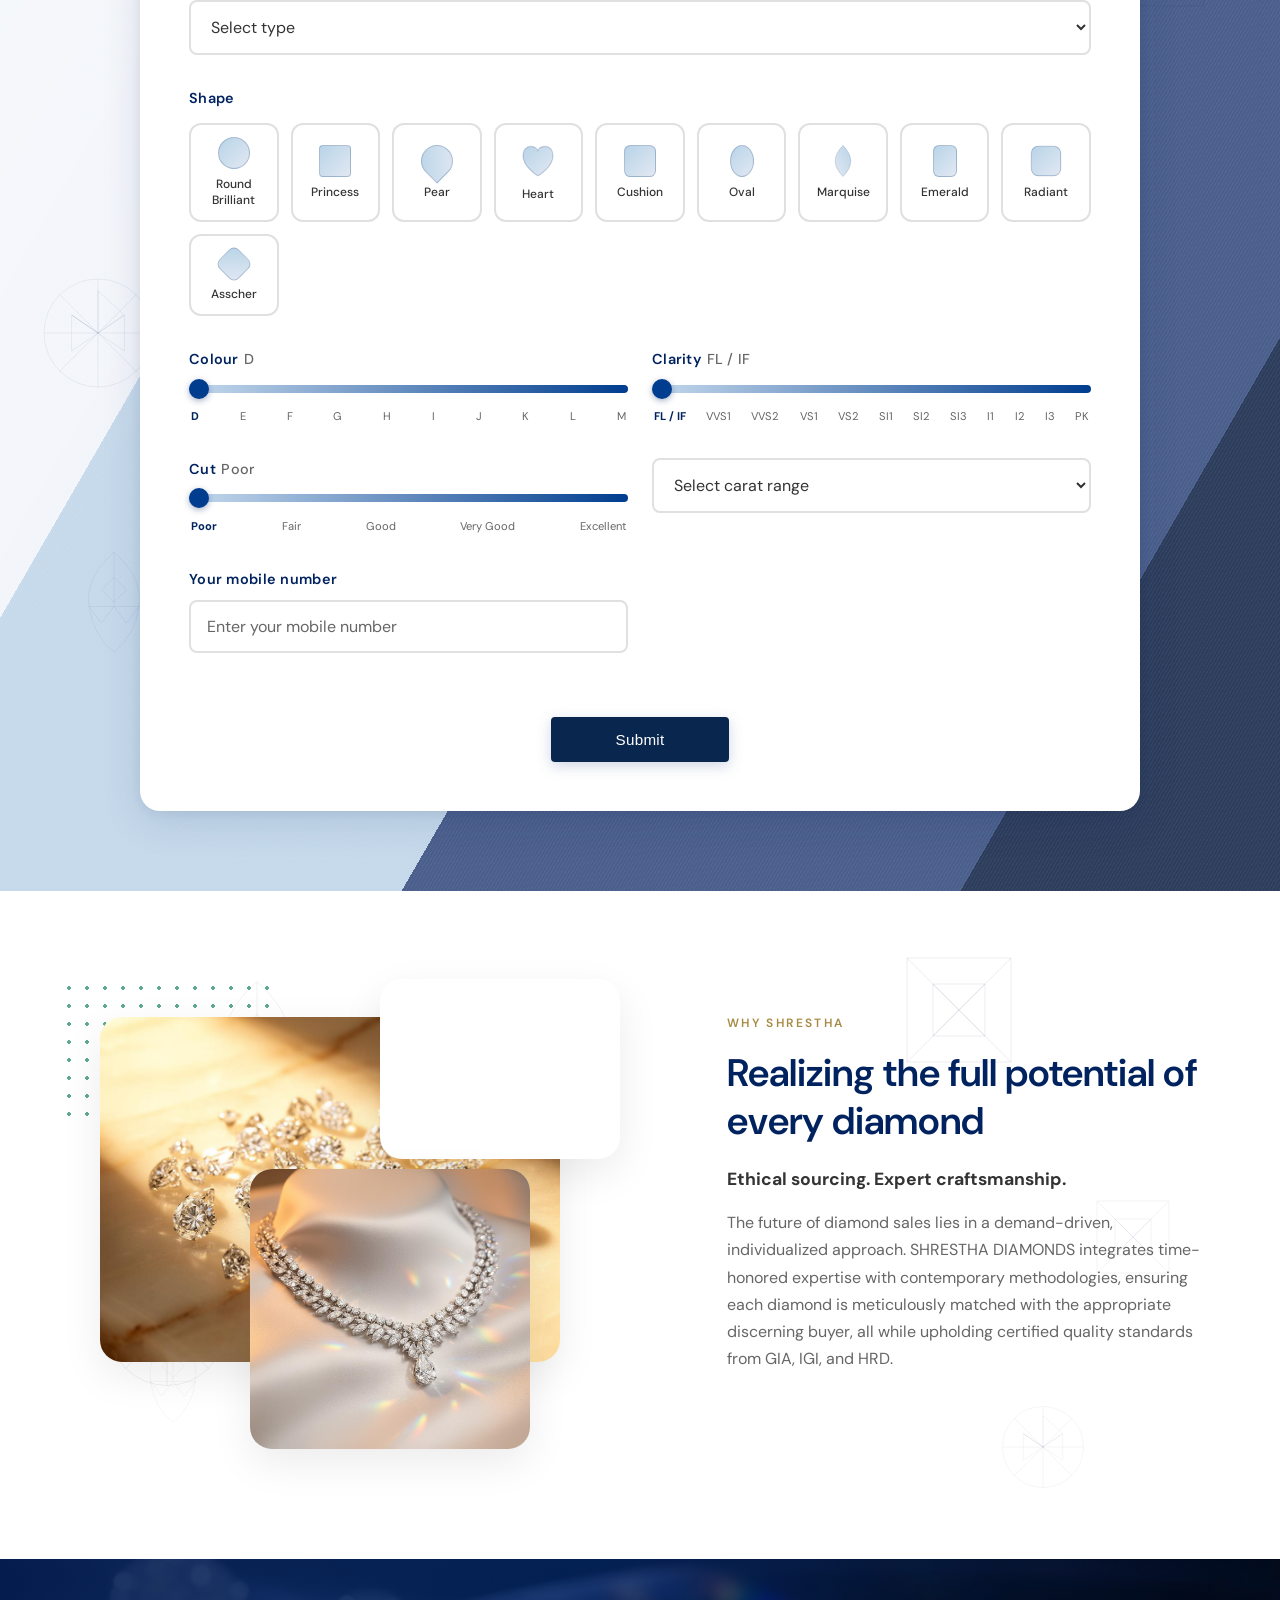
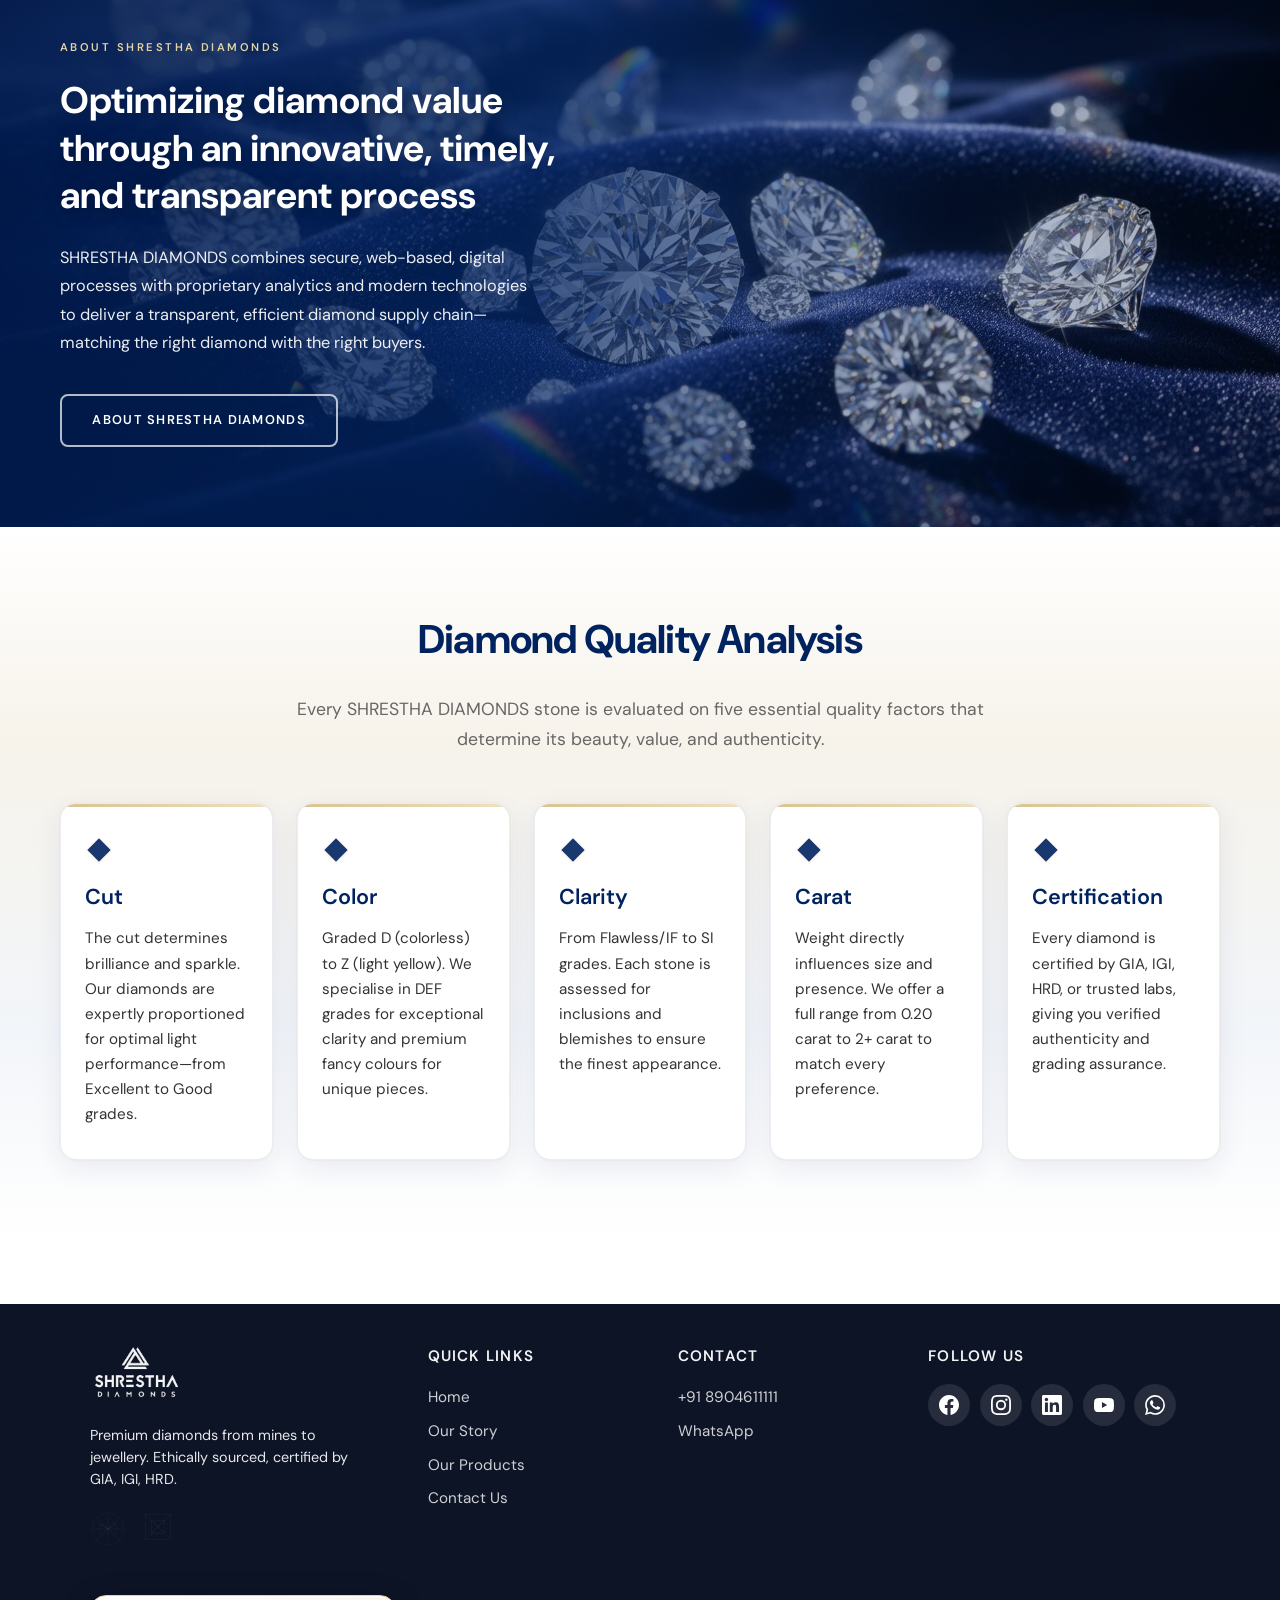
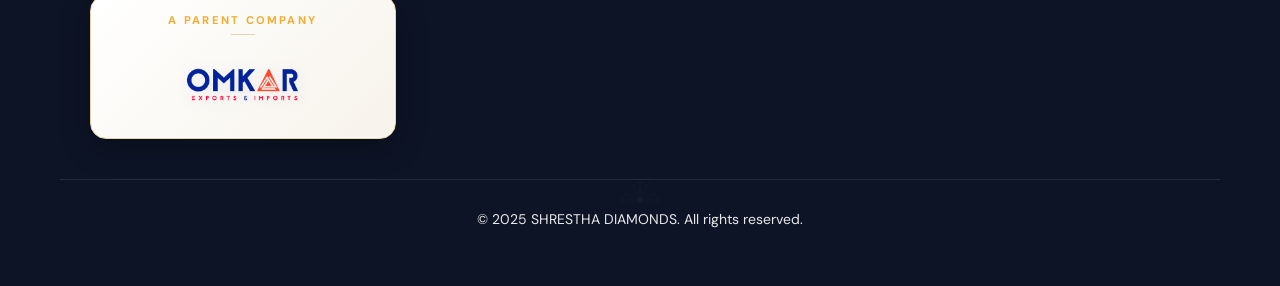
==== commit 40c069d9: "link preview images updated" ====
--- a/index.html
+++ b/index.html
@@ -17,9 +17,15 @@
     <meta property="og:description"
         content="Direct source for GIA & IGI certified diamonds. Leading importer and trader in South India & Nepal. Ethically sourced solitaires, polki, and fancy cuts." />
     <meta property="og:image" content="https://shresthadiamonds.com/assets/images/bg-two.jpeg" />
+    <meta property="og:image:secure_url" content="https://shresthadiamonds.com/assets/images/bg-two.jpeg" />
+    <meta property="og:image:type" content="image/jpeg" />
+    <meta property="og:image:width" content="1200" />
+    <meta property="og:image:height" content="630" />
+    <meta property="og:image:alt" content="Premium Diamonds Collection - SHRESTHA DIAMONDS" />
     <meta property="og:url" content="https://shresthadiamonds.com/" />
     <meta property="og:locale" content="en_IN" />
     <meta property="og:site_name" content="SHRESTHA DIAMONDS" />
+    <meta itemprop="image" content="https://shresthadiamonds.com/assets/images/bg-two.jpeg" />
 
     <!-- Twitter Card -->
     <meta name="twitter:card" content="summary_large_image" />
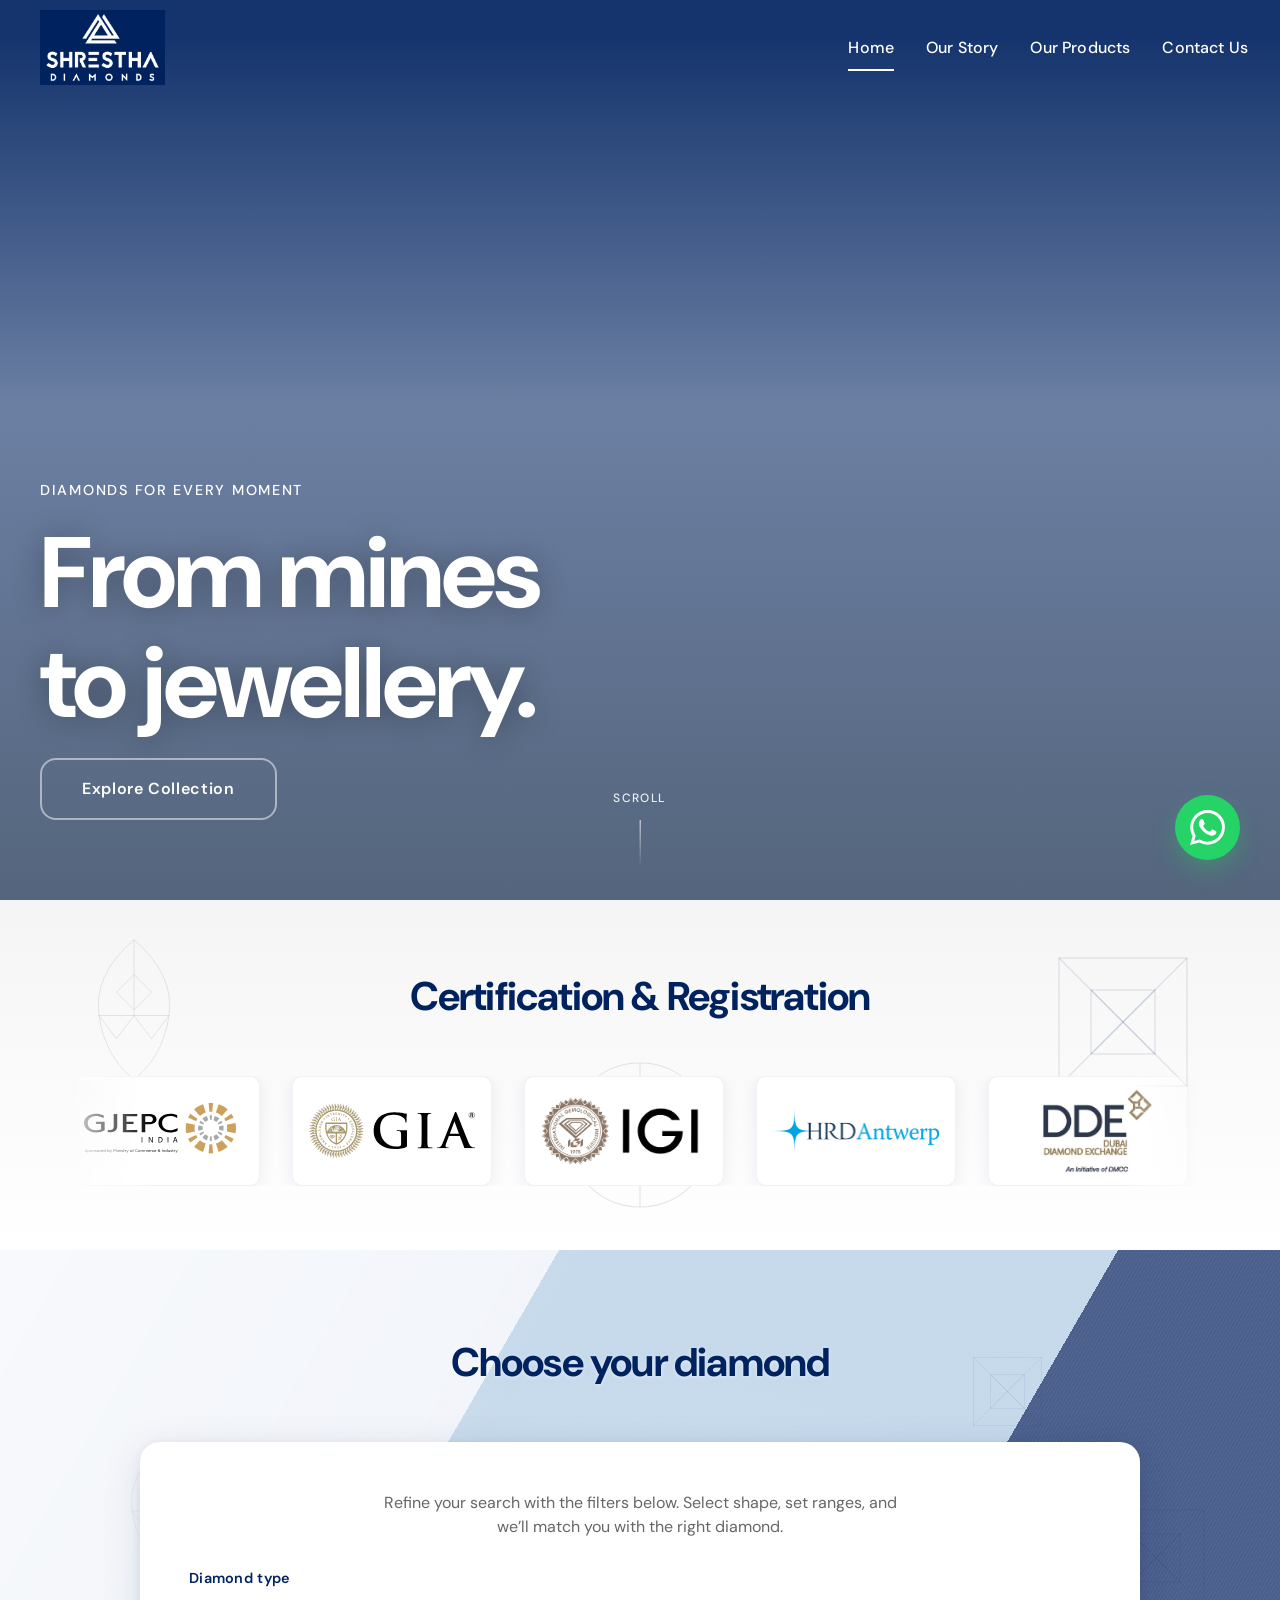
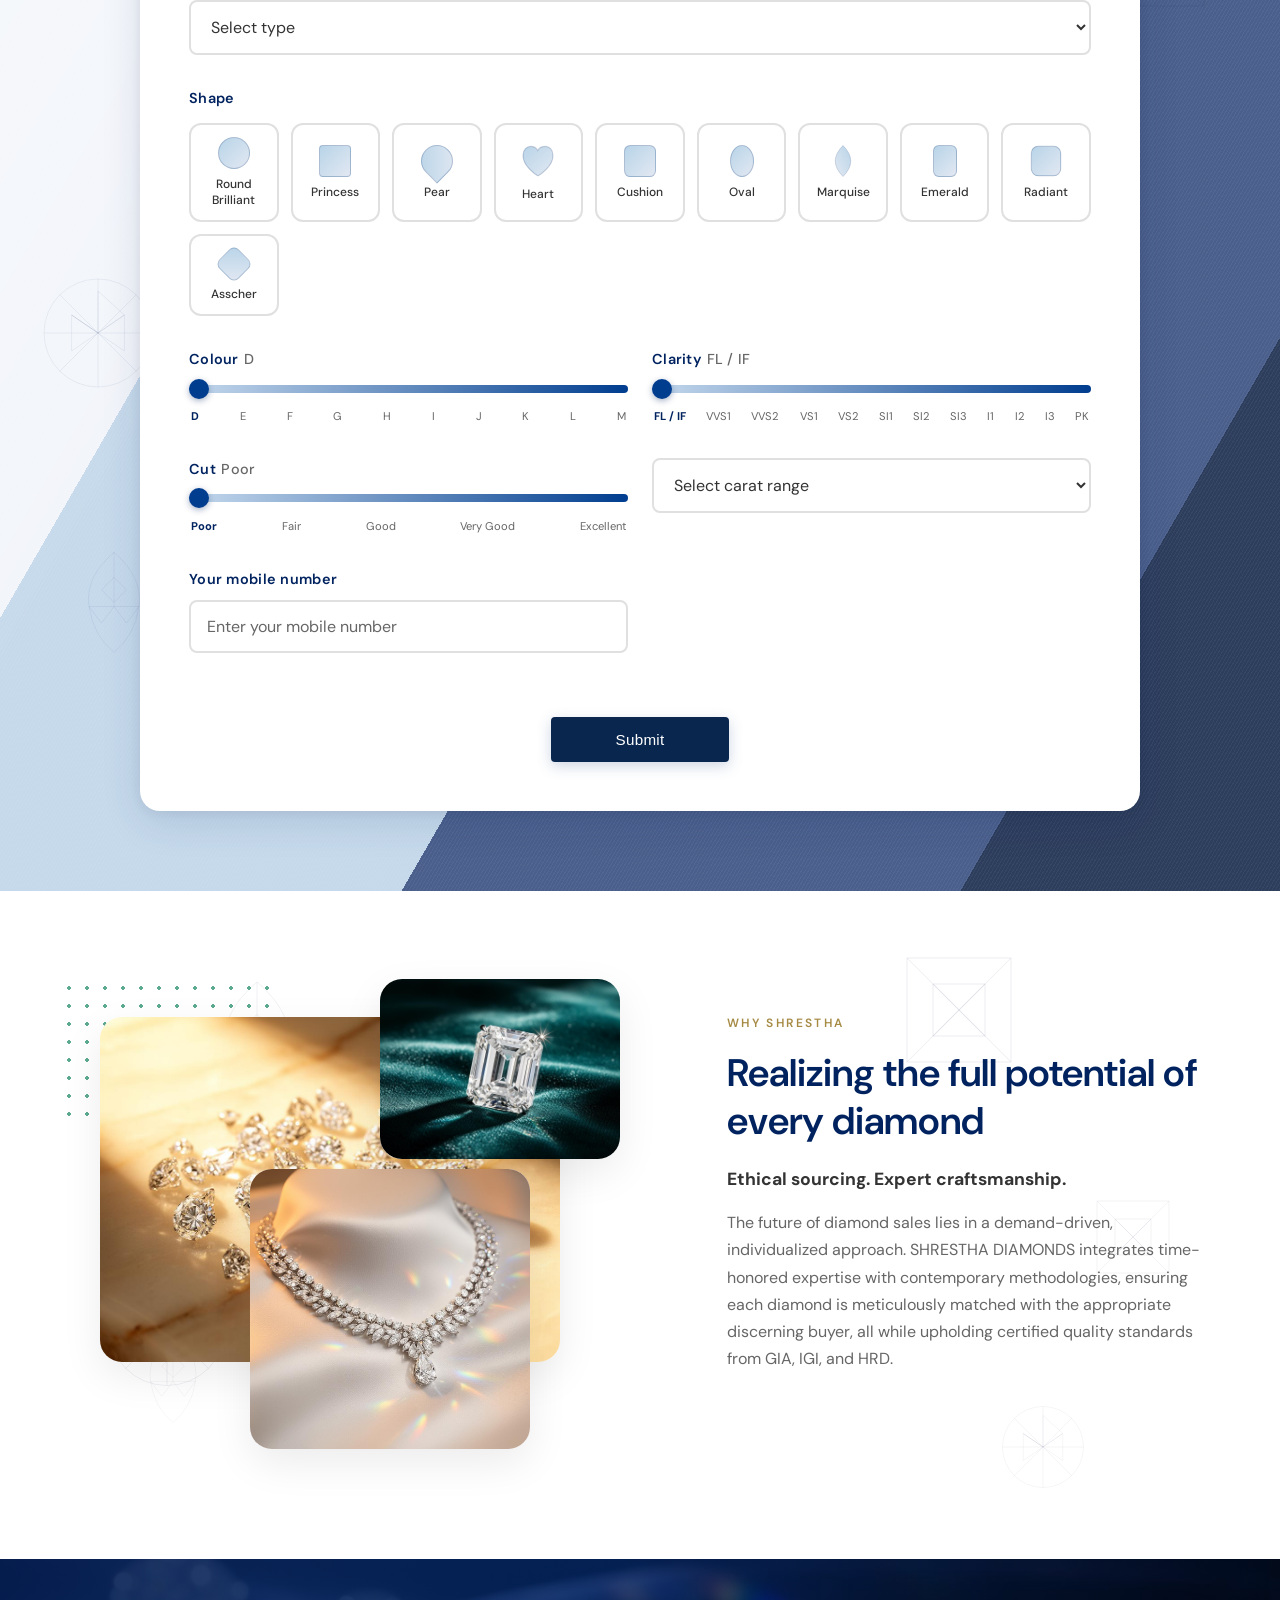
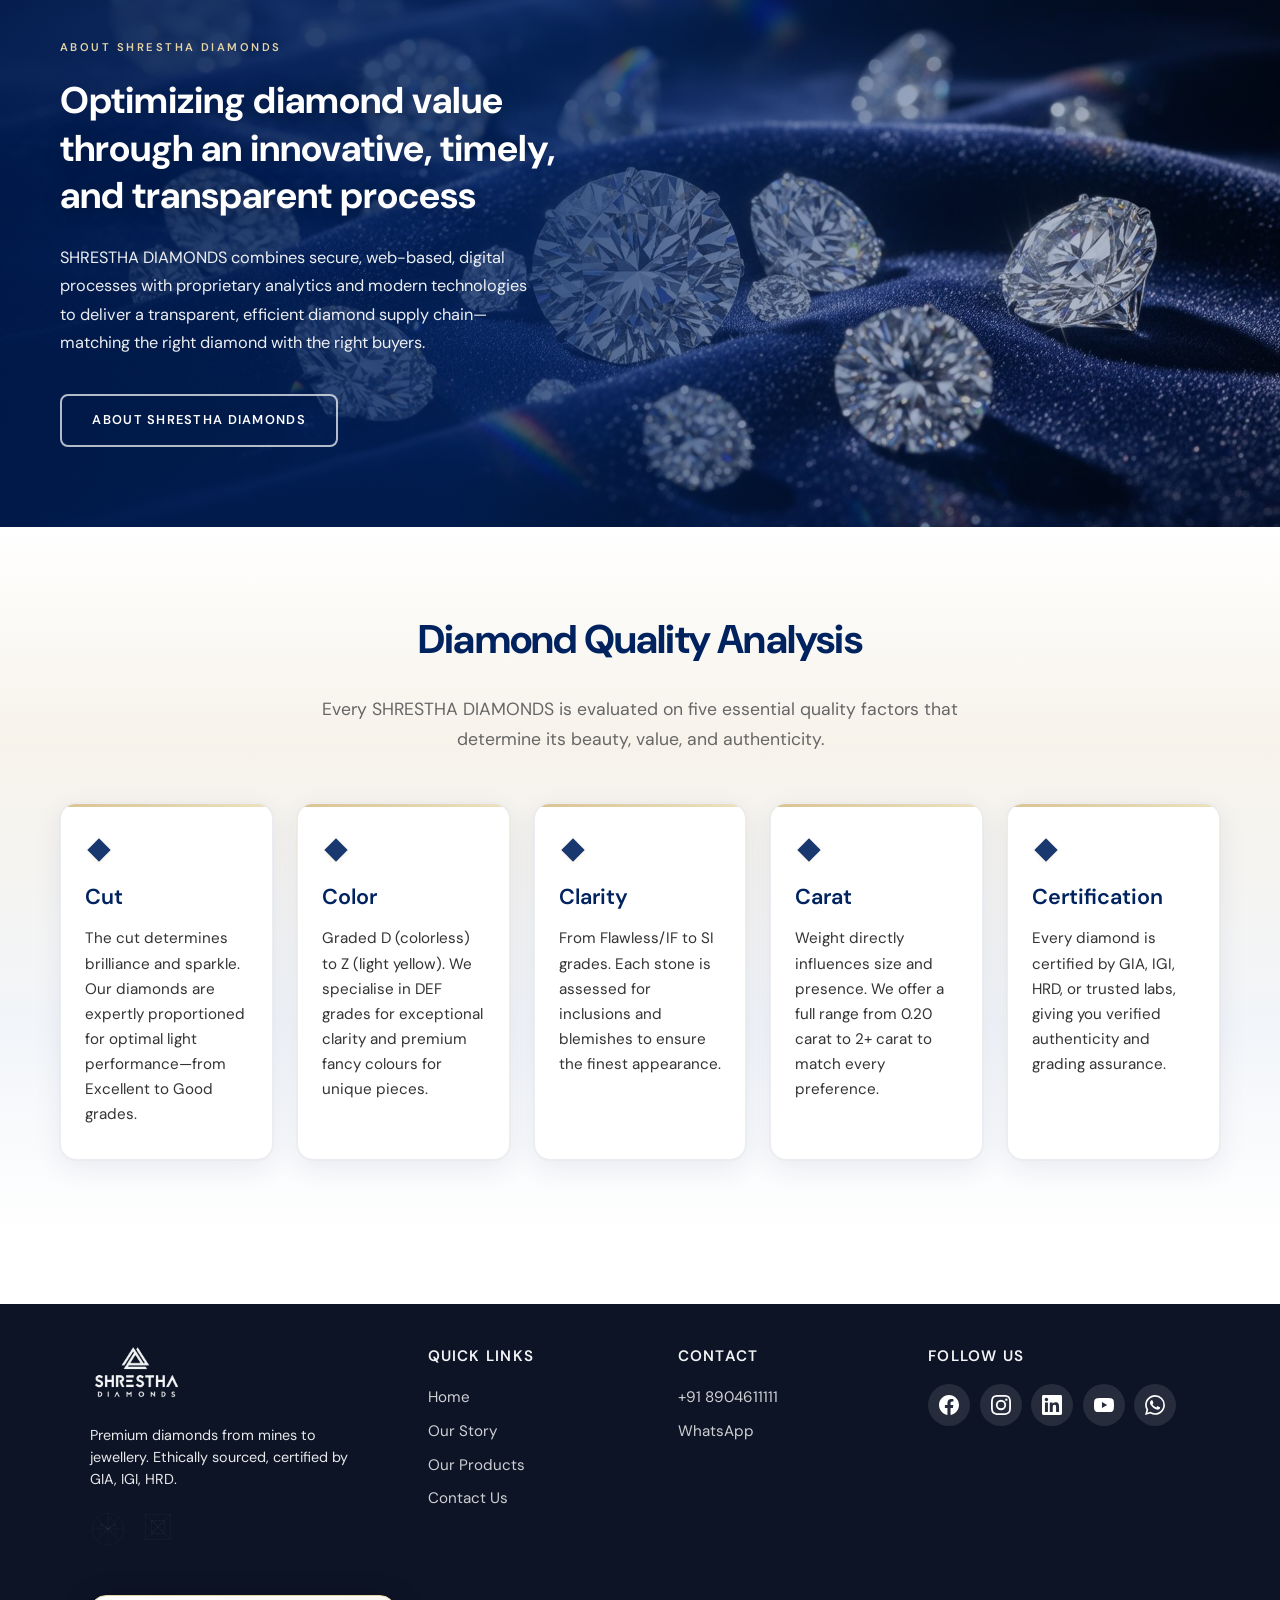
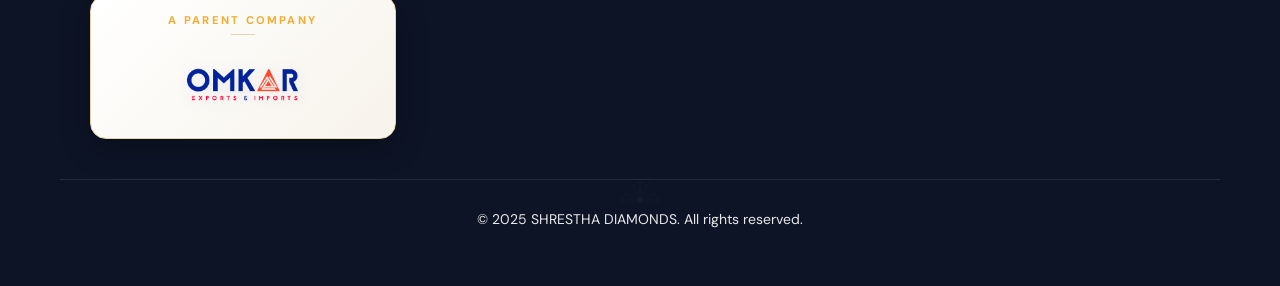
==== commit d358ead7: "changes in our-products page" ====
--- a/index.html
+++ b/index.html
@@ -526,7 +526,7 @@
                 Diamond Quality Analysis
             </h2>
             <p class="quality-intro scroll-fade-in-delay">
-                Every SHRESTHA DIAMONDS stone is evaluated on five essential
+                Every SHRESTHA DIAMONDS is evaluated on five essential
                 quality factors that determine its beauty, value, and
                 authenticity.
             </p>
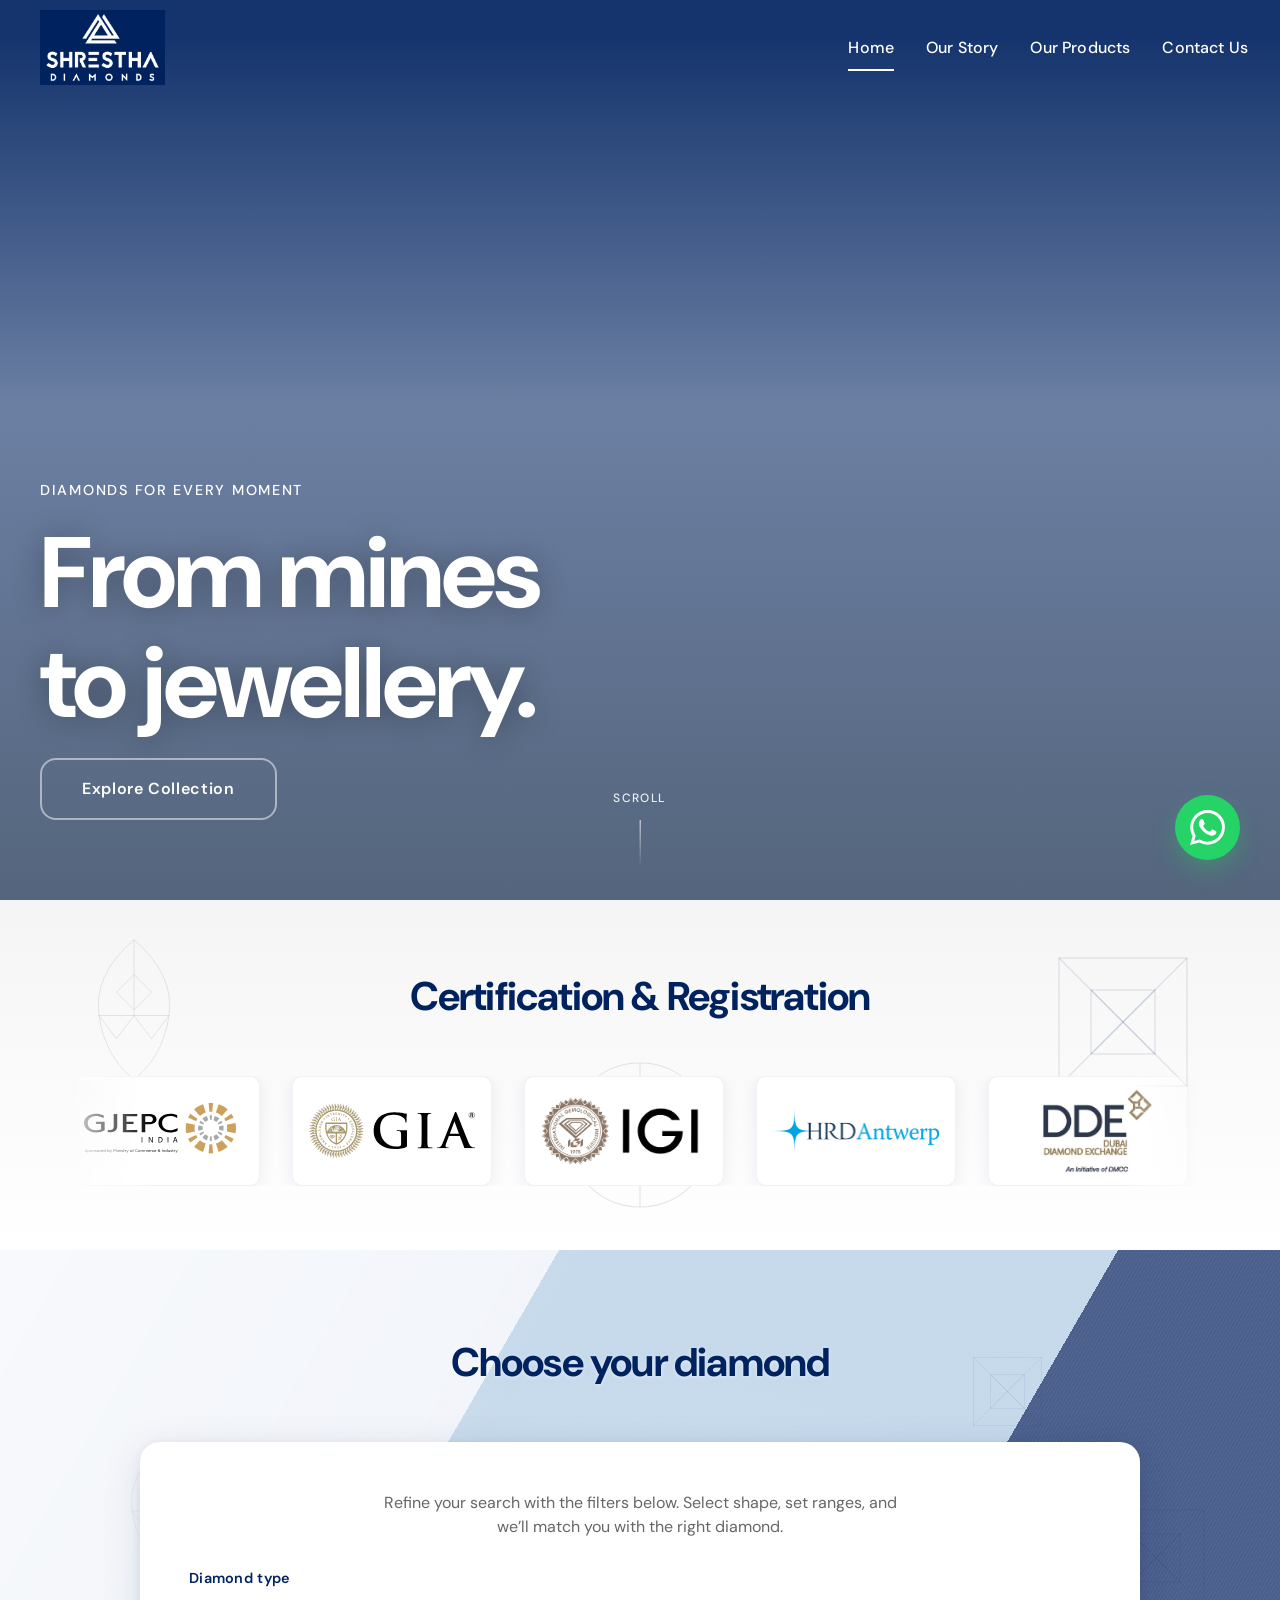
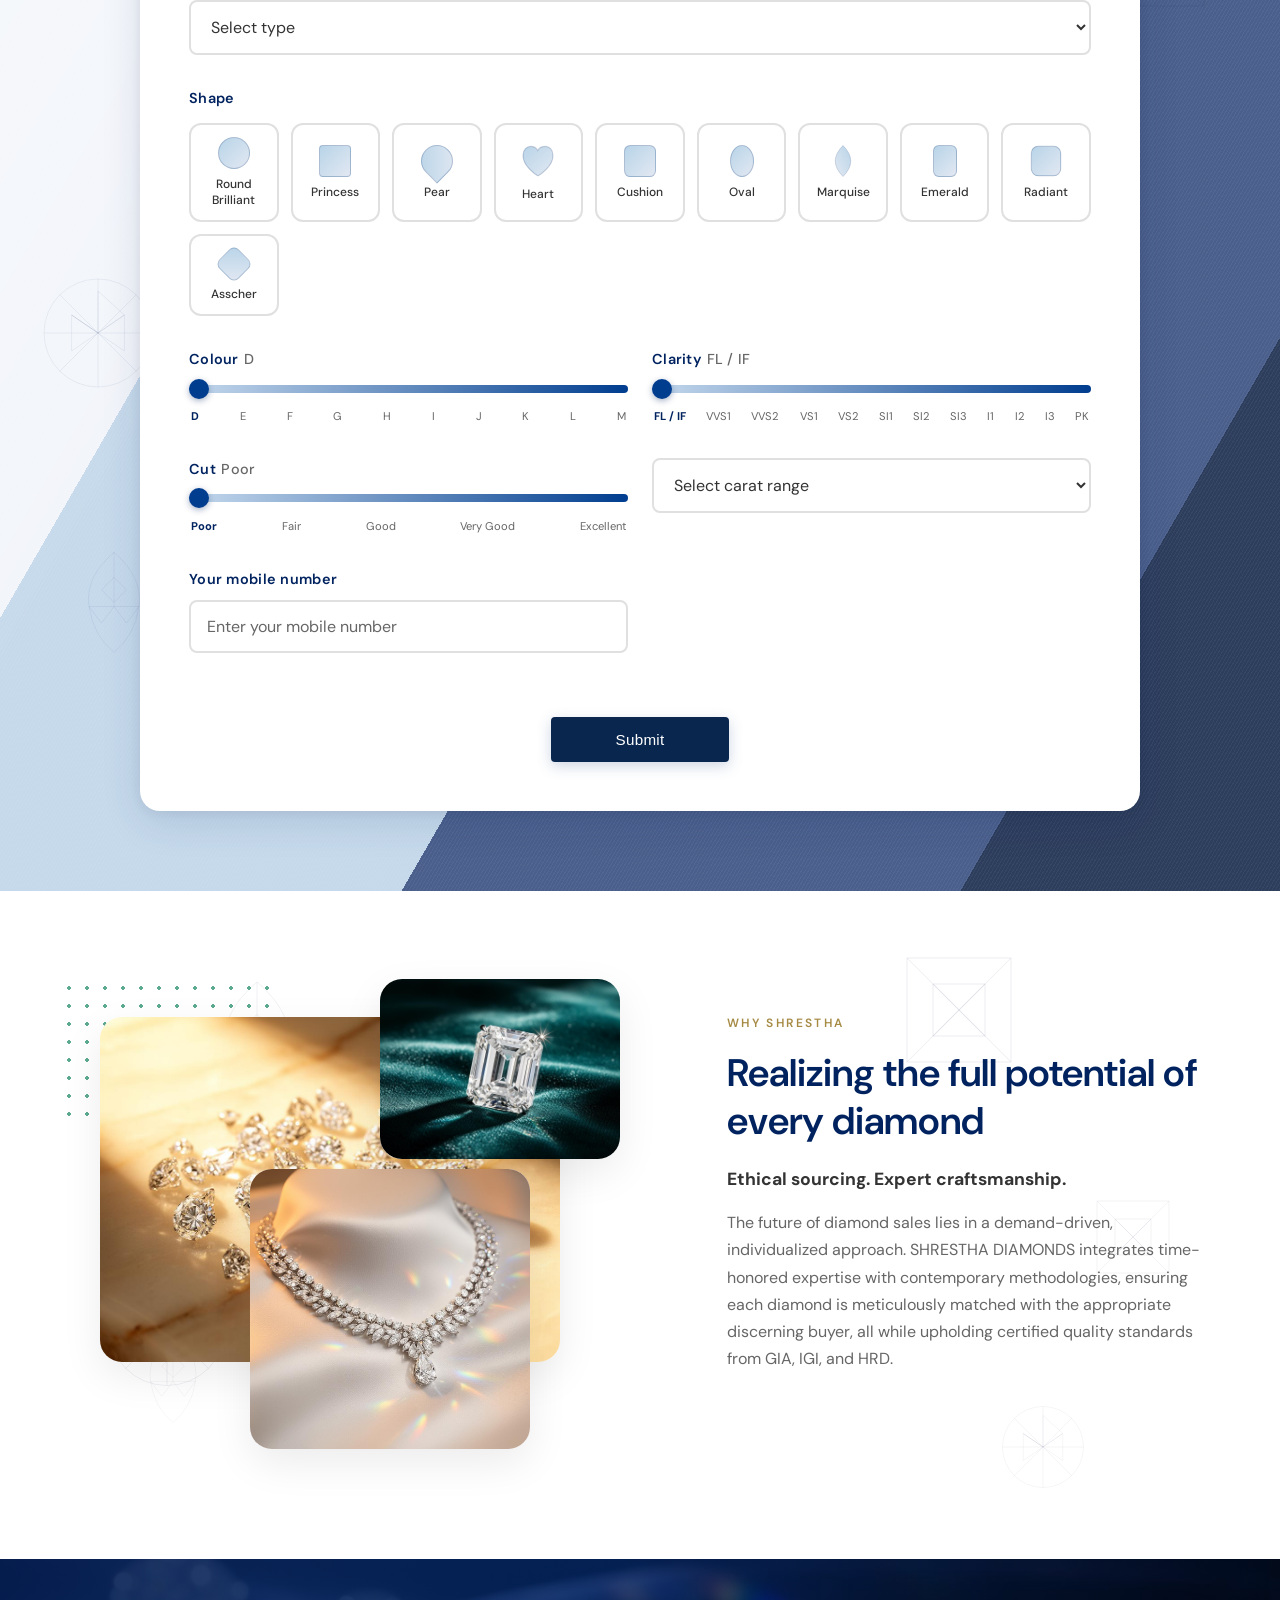
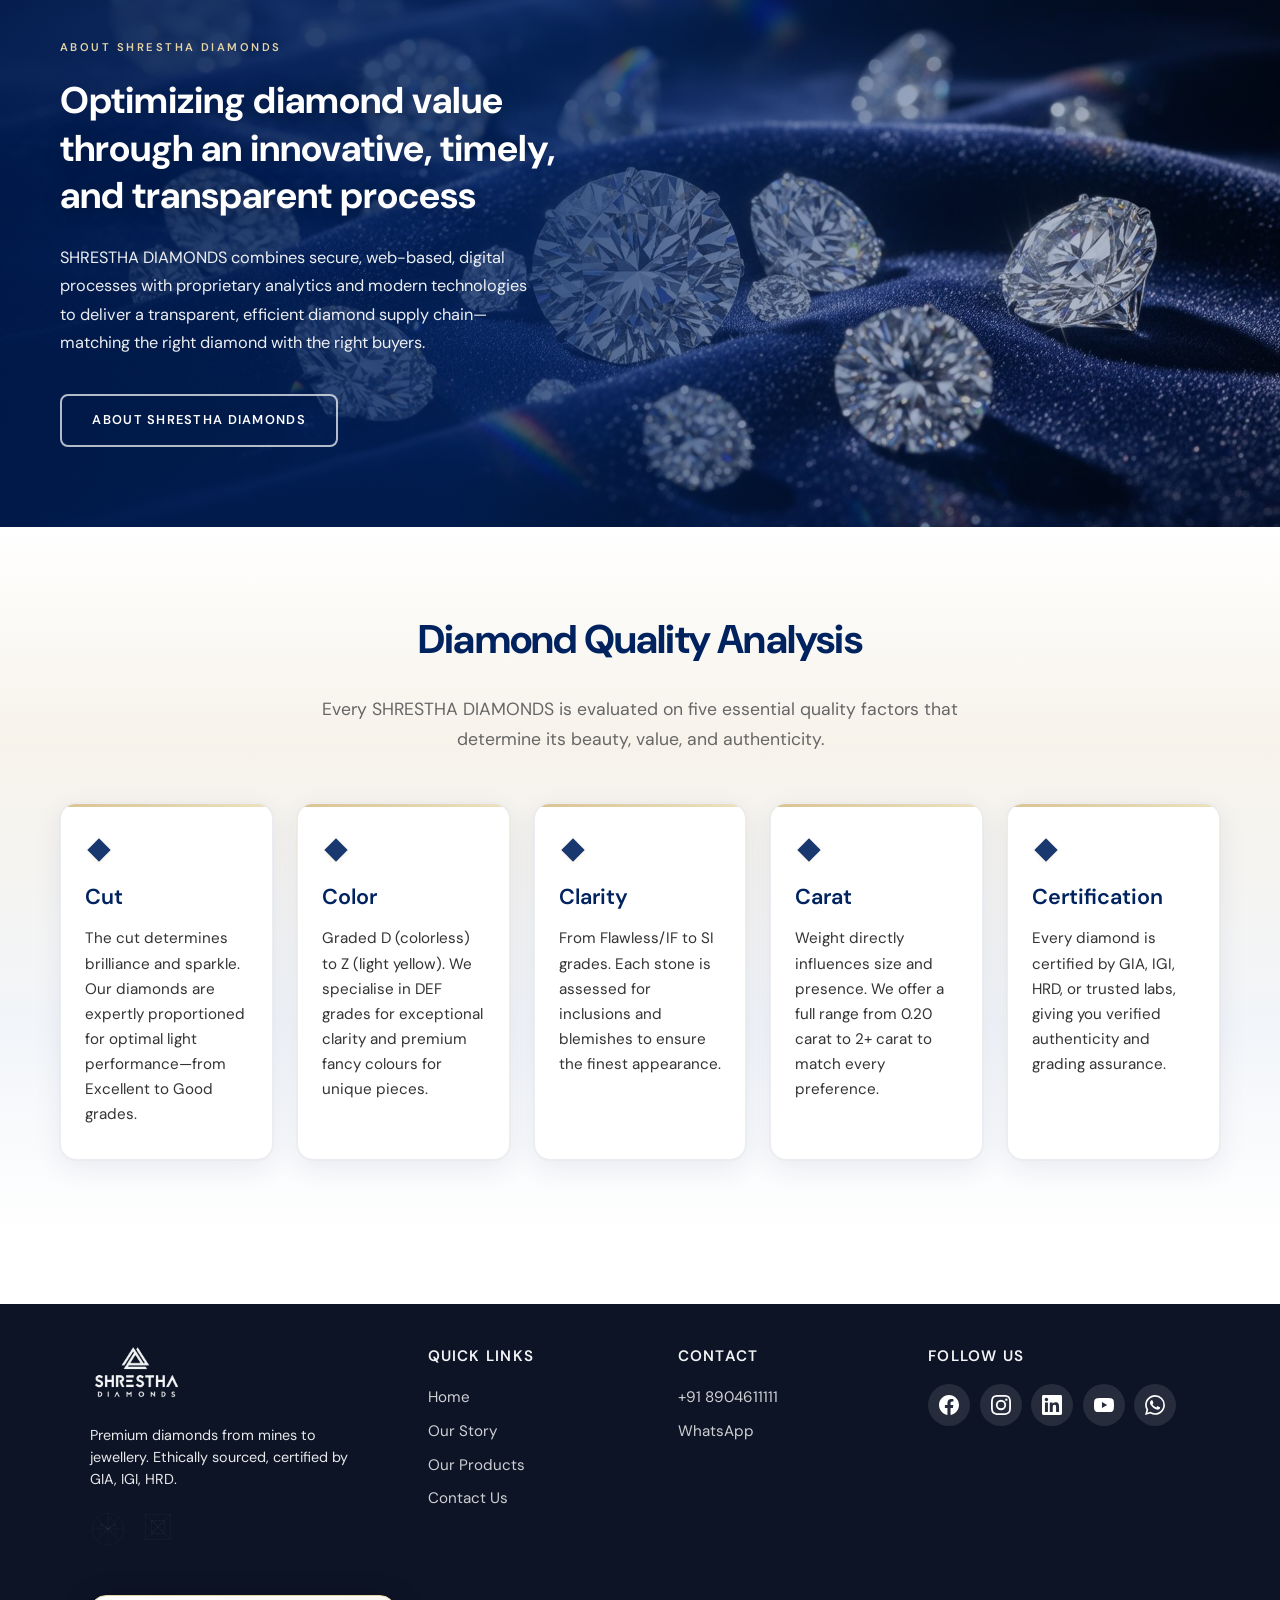
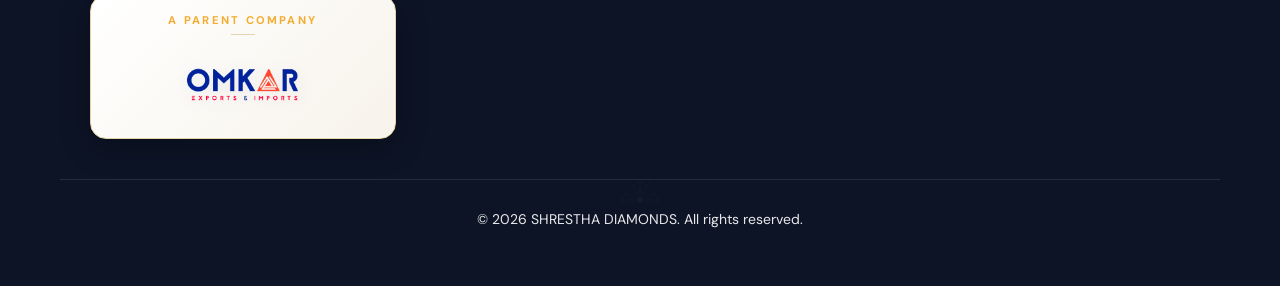
==== commit 52e77630: "right reserver year changed from 2025 to 2026" ====
--- a/index.html
+++ b/index.html
@@ -690,7 +690,7 @@
                         <use href="assets/images/icons.svg#footer-diamond-scratch" />
                     </svg>
                 </div>
-                <p class="footer-copyright">&copy; 2025 SHRESTHA DIAMONDS. All rights reserved.</p>
+                <p class="footer-copyright">&copy; 2026 SHRESTHA DIAMONDS. All rights reserved.</p>
             </div>
         </div>
     </footer>
--- a/assets/css/main.css
+++ b/assets/css/main.css
@@ -2014,12 +2014,17 @@
 
     .design-help-content {
         max-width: none;
+        margin-top: 2.5rem;
     }
 }
 
 @media (max-width: 520px) {
     .design-help-section {
         padding: 3.25rem 0;
+    }
+
+    .design-help-content {
+        margin-top: 3rem;
     }
 
     .design-help-list {
@@ -2937,7 +2942,7 @@
     }
 
     .hero-page {
-        padding-top: 130px;
+        padding-top: max(130px, calc(90px + env(safe-area-inset-top)));
         min-height: 60vh;
     }
 
@@ -3422,8 +3427,8 @@
     }
 
     .hero-page {
-        padding-top: 110px;
-        min-height: 60vh;
+        padding-top: max(140px, calc(100px + env(safe-area-inset-top)));
+        min-height: 65vh;
     }
 
     .navbar .container {
@@ -3692,7 +3697,7 @@
 
     .hero-page {
         min-height: 55vh;
-        padding-top: 100px;
+        padding-top: max(120px, calc(90px + env(safe-area-inset-top)));
     }
 
     .hero-tagline {
@@ -4312,6 +4317,10 @@
 
 /* Responsive adjustments for Story */
 @media (max-width: 900px) {
+    .story-philosophy-section {
+        padding-top: 4rem;
+    }
+
     .story-vision-grid,
     .story-curated-grid,
     .philosophy-layout {
@@ -4353,6 +4362,10 @@
 }
 
 @media (max-width: 480px) {
+    .story-philosophy-section {
+        padding-top: 2.5rem;
+    }
+
     .story-headline {
         font-size: 2rem;
     }
@@ -5190,9 +5203,19 @@
 }
 
 @media (max-width: 991px) {
+    .inventory-section {
+        padding-top: 4rem;
+    }
+
     .inventory-grid {
         grid-template-columns: 1fr;
         gap: 3rem;
+    }
+}
+
+@media (max-width: 480px) {
+    .inventory-section {
+        padding-top: 2.5rem;
     }
 }
 
